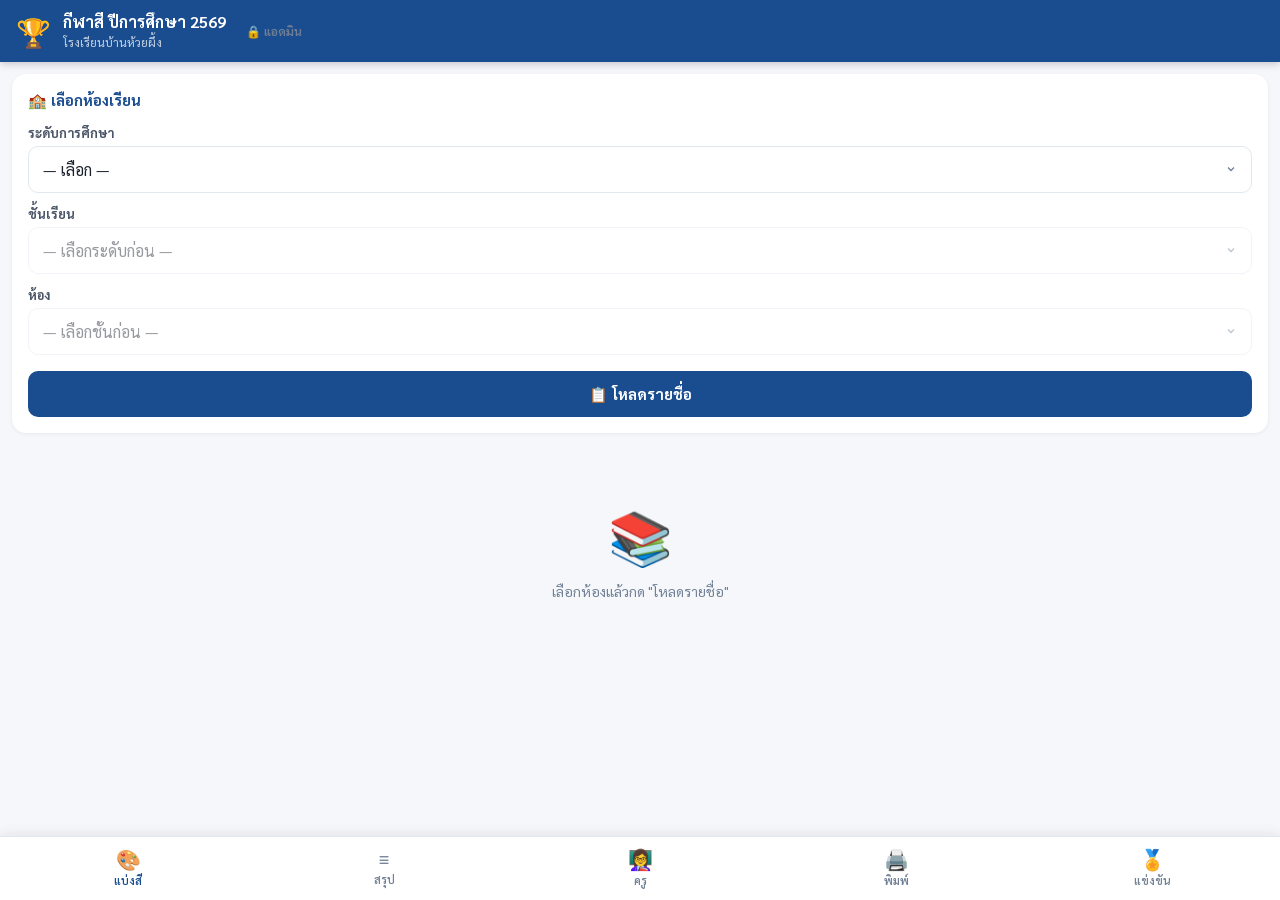
==== admin.html @ d06c2571 "feat: add admin match scheduling and medal standings" ====
<!DOCTYPE html>
<html lang="th">
<head>
<meta charset="UTF-8">
<meta name="viewport" content="width=device-width, initial-scale=1.0, user-scalable=no">
<meta name="theme-color" content="#1A4D8F">
<meta name="apple-mobile-web-app-capable" content="yes">
<title>ผู้ดูแลระบบกีฬาสี 2569 — บ้านห้วยผึ้ง</title>
<link rel="preconnect" href="https://fonts.googleapis.com">
<link href="https://fonts.googleapis.com/css2?family=Sarabun:wght@400;600;700;800&display=swap" rel="stylesheet">
<link rel="stylesheet" href="sports.css">
<style>
:root {
  --red:#E53935; --red-bg:#FFEBEE; --red-dark:#B71C1C;
  --yellow:#F9A825; --yellow-bg:#FFFDE7; --yellow-dark:#7B4F00;
  --blue:#1E88E5; --blue-bg:#E3F2FD; --blue-dark:#0D47A1;
  --pink:#D81B60; --pink-bg:#FCE4EC; --pink-dark:#880E4F;
  --primary:#1A4D8F; --primary2:#153F7A; --primary-light:#E8F0FB;
  --surface:#fff; --surface2:#F5F7FA; --border:#E2E8F0;
  --text:#1A202C; --text2:#4A5568; --text3:#718096;
  --r:12px; --bottom-nav:64px;
}
*{box-sizing:border-box;margin:0;padding:0;-webkit-tap-highlight-color:transparent}
html,body{height:100%;overflow:hidden}
body{font-family:'Sarabun','Noto Sans Thai',sans-serif;background:var(--surface2);color:var(--text);font-size:16px;display:flex;flex-direction:column}

/* HEADER */
header{background:var(--primary);color:#fff;padding:12px 16px;display:flex;align-items:center;gap:12px;flex-shrink:0;box-shadow:0 2px 8px rgba(0,0,0,0.2)}
.h-logo{font-size:28px;line-height:1}
.h-title h1{font-size:16px;font-weight:700;line-height:1.3}
.h-title p{font-size:12px;opacity:.75;margin-top:1px}
.h-dots{display:flex;gap:5px;margin-left:auto}
.h-dot{width:12px;height:12px;border-radius:50%;border:2px solid rgba(255,255,255,.4)}

/* SCROLL AREA */
#app{flex:1;overflow-y:auto;overflow-x:hidden;padding-bottom:calc(var(--bottom-nav) + 8px)}

/* PANELS */
.panel{display:none;padding:12px}
.panel.active{display:block}

/* BOTTOM NAV */
nav{position:fixed;bottom:0;left:0;right:0;height:var(--bottom-nav);background:var(--surface);border-top:1px solid var(--border);display:flex;z-index:100;box-shadow:0 -2px 12px rgba(0,0,0,.08)}
.nav-btn{flex:1;display:flex;flex-direction:column;align-items:center;justify-content:center;gap:3px;border:none;background:transparent;color:var(--text3);font-family:inherit;font-size:11px;font-weight:600;cursor:pointer;transition:color .15s;padding:8px 4px}
.nav-btn .ico{font-size:20px;line-height:1;font-style:normal;font-family:'Apple Color Emoji','Segoe UI Emoji','Noto Color Emoji',sans-serif}
.nav-btn.active{color:var(--primary)}

/* CARD */
.card{background:var(--surface);border-radius:var(--r);padding:16px;margin-bottom:12px;box-shadow:0 1px 4px rgba(0,0,0,.06)}
.card-title{font-size:15px;font-weight:700;color:var(--primary);margin-bottom:14px;display:flex;align-items:center;gap:8px}

/* FIELD */
.field{margin-bottom:10px}
.field label{display:block;font-size:13px;color:var(--text2);margin-bottom:5px;font-weight:600}
select{width:100%;padding:12px 36px 12px 14px;border:1.5px solid var(--border);border-radius:10px;font-size:16px;font-family:inherit;background:var(--surface);color:var(--text);appearance:none;background-image:url("data:image/svg+xml,%3Csvg xmlns='http://www.w3.org/2000/svg' width='12' height='12' viewBox='0 0 24 24' fill='none' stroke='%23718096' stroke-width='2.5'%3E%3Cpath d='M6 9l6 6 6-6'/%3E%3C/svg%3E");background-repeat:no-repeat;background-position:right 14px center;cursor:pointer}
select:focus{outline:none;border-color:var(--primary)}
select:disabled{opacity:.45;cursor:not-allowed}

/* BUTTONS */
.btn{display:inline-flex;align-items:center;justify-content:center;gap:8px;padding:13px 20px;border:none;border-radius:10px;font-size:15px;font-family:inherit;font-weight:700;cursor:pointer;transition:all .15s;width:100%}
.btn-primary{background:var(--primary);color:#fff}
.btn-primary:active{background:var(--primary2)}
.btn-success{background:#2E7D32;color:#fff}
.btn-success:active{background:#1B5E20}
.btn-outline{background:transparent;color:var(--primary);border:2px solid var(--primary)}
.btn-sm{padding:10px 16px;font-size:14px;width:auto}
.btn:disabled{opacity:.45;cursor:not-allowed}
.btn-row{display:flex;gap:8px;margin-top:12px;flex-wrap:wrap}

/* LOADING */
.loading{text-align:center;padding:48px 20px;color:var(--text3);font-size:14px}
.spinner{display:inline-block;width:32px;height:32px;border:3px solid var(--border);border-top-color:var(--primary);border-radius:50%;animation:spin .7s linear infinite;margin-bottom:12px}
@keyframes spin{to{transform:rotate(360deg)}}

/* EMPTY */
.empty{text-align:center;padding:56px 20px;color:var(--text3)}
.empty .ico{font-size:52px;margin-bottom:12px}
.empty p{font-size:14px}

/* STUDENT CARDS — mobile-first */
.st-card{background:var(--surface);border-radius:var(--r);padding:14px 16px;margin-bottom:8px;box-shadow:0 1px 3px rgba(0,0,0,.06);display:flex;align-items:center;gap:12px}
.st-num{width:28px;height:28px;border-radius:50%;background:var(--surface2);display:flex;align-items:center;justify-content:center;font-size:13px;font-weight:700;color:var(--text3);flex-shrink:0}
.st-info{flex:1;min-width:0}
.st-name{font-size:15px;font-weight:700;line-height:1.3;white-space:nowrap;overflow:hidden;text-overflow:ellipsis}
.st-sub{font-size:12px;color:var(--text3);margin-top:1px}
.st-colors{display:flex;gap:8px;flex-shrink:0;align-items:center}

/* COLOR BUTTONS — ใหญ่ขึ้น กดง่ายบนมือถือ */
.cbtn{width:38px;height:38px;border-radius:50%;border:3px solid transparent;cursor:pointer;transition:transform .12s;flex-shrink:0;position:relative;-webkit-appearance:none}
.cbtn:active{transform:scale(.9)}
.cbtn.sel{border-color:#1A202C;transform:scale(1.15)}
.cbtn.sel::after{content:'✓';position:absolute;inset:0;display:flex;align-items:center;justify-content:center;font-size:14px;font-weight:800;color:#fff}
.cbtn.c-red{background:var(--red)}
.cbtn.c-yellow{background:var(--yellow)}
.cbtn.c-blue{background:var(--blue)}
.cbtn.c-pink{background:var(--pink)}
.cbtn.c-none{background:#fff;border:2px solid var(--border)!important;font-size:14px;color:var(--text3);display:flex;align-items:center;justify-content:center}
.cbtn.c-none.sel{border-color:var(--text3)!important}
.cbtn.c-none.sel::after{color:var(--text3)}

/* COLOR BADGE */
.badge{display:inline-block;padding:3px 10px;border-radius:20px;font-size:12px;font-weight:700}
.badge-red{background:var(--red-bg);color:var(--red-dark)}
.badge-yellow{background:var(--yellow-bg);color:var(--yellow-dark)}
.badge-blue{background:var(--blue-bg);color:var(--blue-dark)}
.badge-pink{background:var(--pink-bg);color:var(--pink-dark)}
.badge-none{background:var(--surface2);color:var(--text3)}

/* FILTER PILLS */
.pills{display:flex;gap:6px;flex-wrap:nowrap;overflow-x:auto;padding-bottom:4px;margin-bottom:12px;scrollbar-width:none}
.pills::-webkit-scrollbar{display:none}
.pill{padding:6px 14px;border-radius:20px;font-size:13px;font-weight:600;border:1.5px solid transparent;cursor:pointer;white-space:nowrap;flex-shrink:0}
.pill-all{background:var(--primary);color:#fff;border-color:var(--primary)}
.pill-inactive{background:var(--surface2);color:var(--text2);border-color:var(--border)}
.pill-red{background:var(--red-bg);color:var(--red-dark);border-color:var(--red)}
.pill-yellow{background:var(--yellow-bg);color:var(--yellow-dark);border-color:var(--yellow)}
.pill-blue{background:var(--blue-bg);color:var(--blue-dark);border-color:var(--blue)}
.pill-pink{background:var(--pink-bg);color:var(--pink-dark);border-color:var(--pink)}

/* ROOM HEADER BAR */
.room-bar{display:flex;align-items:center;justify-content:space-between;margin-bottom:12px}
.room-bar .title{font-size:17px;font-weight:800;color:var(--primary)}
.room-bar .count{background:var(--primary-light);color:var(--primary);padding:4px 12px;border-radius:20px;font-size:13px;font-weight:700}

/* STATS */
.stats-grid{display:grid;grid-template-columns:1fr 1fr;gap:10px;margin-bottom:12px}
.stat{border-radius:var(--r);padding:16px;text-align:center}
.stat .n{font-size:32px;font-weight:800;line-height:1}
.stat .lbl{font-size:13px;font-weight:600;margin-top:4px;opacity:.85}
.stat-red{background:var(--red-bg);color:var(--red-dark)}
.stat-yellow{background:var(--yellow-bg);color:var(--yellow-dark)}
.stat-blue{background:var(--blue-bg);color:var(--blue-dark)}
.stat-pink{background:var(--pink-bg);color:var(--pink-dark)}

/* PRINT OPTIONS */
.ptype-grid{display:grid;grid-template-columns:1fr 1fr;gap:10px;margin-bottom:14px}
.ptype{border:2px solid var(--border);border-radius:var(--r);padding:16px 12px;cursor:pointer;text-align:center;transition:all .15s}
.ptype.active{border-color:var(--primary);background:var(--primary-light)}
.ptype .ico{font-size:28px;margin-bottom:6px}
.ptype .t{font-size:14px;font-weight:700}
.ptype .d{font-size:11px;color:var(--text3);margin-top:3px}

/* SUMMARY ROOM GROUP */
.sum-group{margin-bottom:6px}
.sum-room-label{font-size:12px;font-weight:700;color:var(--text2);margin-bottom:3px}
.sum-names{font-size:13px;color:var(--text);line-height:1.8}

/* SAVE BAR */
.save-bar{background:var(--surface);border-top:1px solid var(--border);padding:10px 12px;margin:8px -12px 0;display:flex;gap:8px;align-items:center;}
.save-bar .status{font-size:13px;color:var(--text3);flex:1}

/* TOAST */
#toast{position:fixed;bottom:calc(var(--bottom-nav) + 16px);left:50%;transform:translateX(-50%);background:#1A202C;color:#fff;padding:12px 20px;border-radius:10px;font-size:14px;font-weight:600;z-index:999;transition:opacity .25s;white-space:nowrap;pointer-events:none;opacity:0;visibility:hidden}
#toast.show{opacity:1;visibility:visible}
#toast.success{background:#2E7D32}
#toast.error{background:#C62828}

/* PRINT */
#printArea{display:none}
@media print{
  @page{size:A4 landscape;margin:10mm 8mm}
  html,body{
    height:auto!important;
    min-height:0!important;
    overflow:visible!important;
  }
  body{
    display:block!important;
    background:#fff!important;
  }
  body>*:not(#printArea){display:none!important}
  #printArea{
    display:block!important;
    height:auto!important;
    overflow:visible!important;
  }
  .print-page{
    display:block!important;
    position:relative!important;
    height:auto!important;
    overflow:visible!important;
    page-break-before:auto;
    page-break-after:always;
    page-break-inside:auto;
    break-before:auto;
    break-after:page;
    break-inside:auto;
  }
  .print-page.last-page{
    page-break-after:auto;
    break-after:auto;
  }
  .print-header{text-align:center;margin-bottom:5px;border-bottom:1.5px solid #000;padding-bottom:4px}
  .print-header h2{font-size:13px;margin-bottom:1px}
  .print-header p{font-size:10px;color:#333}
  .print-color-room{margin-bottom:8px;page-break-inside:auto;break-inside:auto}
  .print-color-room h3{font-size:11px;margin:5px 0 3px;page-break-after:avoid;break-after:avoid}
  .print-empty{text-align:center;font-size:12px;padding:20px}
  .attendance-table{width:100%;border-collapse:collapse;font-size:11px;table-layout:fixed}
  .attendance-table thead{display:table-header-group}
  .attendance-table tfoot{display:table-footer-group}
  .attendance-table tr{page-break-inside:avoid;break-inside:avoid}
  .attendance-table th,.attendance-table td{border:.5px solid #000;padding:3px;text-align:center;white-space:nowrap;overflow:hidden;height:20px;line-height:1.3}
  .attendance-table th{background:#E8E8E8;font-weight:700;font-size:10px}
  .attendance-table .col-no{width:22px}
  .attendance-table .col-id{width:46px}
  .attendance-table .col-prefix{width:46px}
  .attendance-table .col-name{width:70px;text-align:left}
  .attendance-table .col-last{width:76px;text-align:left}
  .attendance-table .col-color{width:30px}
  .attendance-table .col-check{width:14px;padding:3px 1px}
}
</style>
<link rel="stylesheet" href="sports.css">
</head>
<body>

<header>
  <div class="h-logo">🏆</div>
  <div class="h-title">
    <h1>กีฬาสี ปีการศึกษา 2569</h1>
    <p>โรงเรียนบ้านห้วยผึ้ง</p>
  </div>
  <button id="admin-btn" onclick="toggleAdmin()" style="background:transparent;border:none;color:var(--text3);font-size:12px;font-family:inherit;font-weight:600;cursor:pointer;padding:6px 8px;border-radius:8px;flex-shrink:0">🔒 แอดมิน</button>
</header>

<div id="app">

  <!-- ASSIGN -->
  <div class="panel active" id="panel-assign">
    <div class="card">
      <div class="card-title">🏫 เลือกห้องเรียน</div>
      <div class="field">
        <label>ระดับการศึกษา</label>
        <select id="sel-educLevel" onchange="filterLevels()">
          <option value="">— เลือก —</option>
          <option value="primary">ประถมศึกษา (ป.1–ป.6)</option>
          <option value="secondary">มัธยมศึกษา (ม.1–ม.6)</option>
        </select>
      </div>
      <div class="field">
        <label>ชั้นเรียน</label>
        <select id="sel-level" disabled onchange="loadRooms()">
          <option value="">— เลือกระดับก่อน —</option>
        </select>
      </div>
      <div class="field">
        <label>ห้อง</label>
        <select id="sel-room" disabled>
          <option value="">— เลือกชั้นก่อน —</option>
        </select>
      </div>
      <button class="btn btn-primary" onclick="loadStudents()" style="margin-top:4px">
        📋 โหลดรายชื่อ
      </button>
    </div>
    <div id="assign-content">
      <div class="empty"><div class="ico">📚</div><p>เลือกห้องแล้วกด "โหลดรายชื่อ"</p></div>
    </div>
  </div>

  <!-- SUMMARY -->
  <div class="panel" id="panel-summary">
    <div class="stats-grid">
      <div class="stat stat-red"><div class="n" id="stat-red">—</div><div class="lbl">🔴 สีแดง</div></div>
      <div class="stat stat-yellow"><div class="n" id="stat-yellow">—</div><div class="lbl">🟡 สีเหลือง</div></div>
      <div class="stat stat-blue"><div class="n" id="stat-blue">—</div><div class="lbl">🔵 สีฟ้า</div></div>
      <div class="stat stat-pink"><div class="n" id="stat-pink">—</div><div class="lbl">🩷 สีชมพู</div></div>
    </div>
    <div style="display:flex;gap:8px;margin-bottom:12px;align-items:center">
      <button class="btn btn-outline btn-sm" onclick="loadSummary()">🔄 โหลดข้อมูล</button>
      <select id="summary-color-filter" onchange="filterSummaryColor()" style="flex:1;padding:10px 12px;font-size:14px" disabled>
        <option value="">— เลือกสีที่ต้องการดู —</option>
        <option value="red">🔴 สีแดง</option>
        <option value="yellow">🟡 สีเหลือง</option>
        <option value="blue">🔵 สีฟ้า</option>
        <option value="pink">🩷 สีชมพู</option>
      </select>
    </div>
    <div id="summary-content">
      <div class="empty"><div class="ico" style="font-size:40px;color:var(--primary);">
        <svg width="40" height="40" viewBox="0 0 24 24" fill="none" stroke="currentColor" stroke-width="1.5" stroke-linecap="round"><line x1="18" y1="20" x2="18" y2="10"/><line x1="12" y1="20" x2="12" y2="4"/><line x1="6" y1="20" x2="6" y2="14"/></svg>
      </div><p>กด "โหลดข้อมูล" เพื่อดูสรุป</p></div>
    </div>
  </div>

  <!-- PRINT -->
  <div class="panel" id="panel-print">
    <div class="card">
      <div class="card-title">🖨️ รูปแบบการพิมพ์</div>
      <div class="ptype-grid" style="grid-template-columns:1fr 1fr 1fr">
        <div class="ptype active" id="ptype-room" onclick="selectPrintType('room')">
          <div class="ico">🏫</div>
          <div class="t">รายห้อง</div>
          <div class="d">ทุกสีในห้อง</div>
        </div>
        <div class="ptype" id="ptype-color" onclick="selectPrintType('color')">
          <div class="ico">🎨</div>
          <div class="t">รายสี</div>
          <div class="d">แยกตามสี</div>
        </div>
        <div class="ptype" id="ptype-teacher" onclick="selectPrintType('teacher')">
          <div class="ico">👩‍🏫</div>
          <div class="t">ครูกีฬาสี</div>
          <div class="d">รายชื่อครู</div>
        </div>
      </div>

      <div id="print-room-opts">
        <div class="field">
          <label>ระดับ</label>
          <select id="print-educLevel" onchange="filterPrintLevels()">
            <option value="">— เลือก —</option>
            <option value="primary">ประถมศึกษา</option>
            <option value="secondary">มัธยมศึกษา</option>
            <option value="all">ทั้งหมด</option>
          </select>
        </div>
        <div class="field">
          <label>ชั้น</label>
          <select id="print-level" disabled onchange="loadPrintRooms()">
            <option value="">— —</option>
          </select>
        </div>
        <div class="field">
          <label>ห้อง</label>
          <select id="print-room" disabled>
            <option value="">— —</option>
            <option value="all">ทุกห้อง</option>
          </select>
        </div>
      </div>

      <div id="print-color-opts" style="display:none">
        <div class="field">
          <label>สีกีฬา</label>
          <select id="print-color-sel">
            <option value="all">ทุกสี</option>
            <option value="red">🔴 สีแดง</option>
            <option value="yellow">🟡 สีเหลือง</option>
            <option value="blue">🔵 สีฟ้า</option>
            <option value="pink">🩷 สีชมพู</option>
          </select>
        </div>
      </div>

      <div id="print-teacher-opts" style="display:none">
        <p style="font-size:13px;color:var(--text3);margin-bottom:8px">พิมพ์รายชื่อครูแยกตามสีกีฬาทั้ง 4 สี</p>
      </div>

      <button class="btn btn-primary" onclick="doPrint()" style="margin-top:4px">🖨️ พิมพ์เลย</button>
    </div>
  </div>

  <!-- TEACHERS -->
  <div class="panel" id="panel-teacher">
    <button class="btn btn-outline btn-sm" onclick="loadTeachers()" style="margin-bottom:12px">🔄 โหลดรายชื่อครู</button>
    <div id="teacher-content">
      <div class="empty"><div class="ico">👩‍🏫</div><p>กด "โหลดรายชื่อครู"</p></div>
    </div>
  </div>

  <!-- SETUP (hidden) -->
  <div class="panel" id="panel-setup"></div>

</div>

<!-- BOTTOM NAV -->
<nav>
  <button class="nav-btn active" onclick="switchTab('assign')" id="tab-assign">
    <span class="ico">🎨</span>
    แบ่งสี
  </button>
  <button class="nav-btn" onclick="switchTab('summary')" id="tab-summary">
    <span class="ico" style="font-size:18px;font-weight:800;color:inherit;font-style:normal;">≡</span>
    สรุป
  </button>
  <button class="nav-btn" onclick="switchTab('teacher')" id="tab-teacher">
    <span class="ico">👩‍🏫</span>
    ครู
  </button>
  <button class="nav-btn" onclick="switchTab('print')" id="tab-print">
    <span class="ico">🖨</span>
    พิมพ์
  </button>
</nav>

<div id="printArea"></div>
<div id="toast"></div>

<script>
const COLOR_LABELS={red:'🔴 สีแดง',yellow:'🟡 สีเหลือง',blue:'🔵 สีฟ้า',pink:'🩷 สีชมพู','':'— ยังไม่ได้แบ่ง'};
const PRIMARY_LEVELS=['ป.1','ป.2','ป.3','ป.4','ป.5','ป.6'];
const SECONDARY_LEVELS=['ม.1','ม.2','ม.3','ม.4','ม.5','ม.6'];
let SCRIPT_URL='https://script.google.com/macros/s/AKfycbwZgU6f2eZXiTx56dv8M_I9w3bfBIv7ystCEm65JFiQYU92ym_5s6DRtmMBXCBCxEs8/exec';
let allLevels={};
let printType='room';
let isAdmin=false;
let adminCredential='';

window.onload=()=>{ fetchLevels(); updateAdminUI(); };

function showToast(msg,type=''){
  const t=document.getElementById('toast');
  t.textContent=msg; t.className='show '+type;
  setTimeout(()=>t.className='',3000);
}

function updateAdminUI(){
  const btn=document.getElementById('admin-btn');
  const bar=document.getElementById('admin-bar');
  if(isAdmin){
    if(btn){btn.textContent='🔓 แอดมิน';btn.style.color='#2E7D32';}
    if(bar)bar.style.display='flex';
  }else{
    if(btn){btn.textContent='🔒 แอดมิน';btn.style.color='var(--text3)';}
    if(bar)bar.style.display='none';
  }
  // ซ่อน/แสดงปุ่มสีทุกใบ
  document.querySelectorAll('.st-colors').forEach(el=>{
    el.style.display=isAdmin?'flex':'none';
  });
  // badge แสดงตลอด แค่ปุ่มสีซ่อน
}

async function toggleAdmin(){
  if(isAdmin){
    isAdmin=false;
    adminCredential='';
    updateAdminUI();
    showToast('ออกจากโหมดแอดมินแล้ว');
    return false;
  }
  const pass=prompt('รหัสผ่านแอดมิน:');
  if(pass===null)return false;
  try{
    const response=await fetch(SCRIPT_URL,{method:'POST',headers:{'Content-Type':'text/plain;charset=utf-8'},body:JSON.stringify({action:'verifyAdmin',adminKey:pass})});
    const result=await response.json();if(result.error)throw new Error(result.error);
    isAdmin=true;
    adminCredential=pass;
    updateAdminUI();
    showToast('🔓 เข้าสู่โหมดแอดมิน','success');
    return true;
  }catch(error){showToast(error.message||'รหัสผ่านไม่ถูกต้อง','error');return false}
}

function switchTab(tab){
  document.querySelectorAll('.panel').forEach(p=>p.classList.remove('active'));
  document.querySelectorAll('.nav-btn').forEach(b=>b.classList.remove('active'));
  document.getElementById('panel-'+tab).classList.add('active');
  document.getElementById('tab-'+tab).classList.add('active');
  document.getElementById('app').scrollTo(0,0);
}

function colorBadge(c){
  const m={red:'badge-red',yellow:'badge-yellow',blue:'badge-blue',pink:'badge-pink','':'badge-none'};
  const l={red:'แดง',yellow:'เหลือง',blue:'ฟ้า',pink:'ชมพู','':'ยังไม่แบ่ง'};
  return `<span class="badge ${m[c]||'badge-none'}">${l[c]||'—'}</span>`;
}

async function fetchLevels(){
  if(!SCRIPT_URL)return;
  try{
    const res=await fetch(`${SCRIPT_URL}?action=getLevels`);
    const data=await res.json();
    if(data.levels)allLevels=data.levels;
  }catch(e){console.warn(e)}
}

function filterLevels(){
  const edu=document.getElementById('sel-educLevel').value;
  const sel=document.getElementById('sel-level');
  sel.innerHTML='<option value="">— เลือก —</option>';
  sel.disabled=true;
  document.getElementById('sel-room').innerHTML='<option value="">— —</option>';
  document.getElementById('sel-room').disabled=true;
  if(!edu)return;
  const set=edu==='primary'?PRIMARY_LEVELS:SECONDARY_LEVELS;
  let found=false;
  Object.keys(allLevels).forEach(lv=>{
    if(set.includes(lv)){sel.innerHTML+=`<option value="${lv}">${lv}</option>`;found=true;}
  });
  if(!found)set.forEach(lv=>sel.innerHTML+=`<option value="${lv}">${lv}</option>`);
  sel.disabled=false;
}

function loadRooms(){
  const level=document.getElementById('sel-level').value;
  const sel=document.getElementById('sel-room');
  sel.innerHTML='<option value="">— เลือก —</option>';
  sel.disabled=true;
  if(!level)return;
  const rooms=allLevels[level]||['1','2','3'];
  rooms.forEach(r=>sel.innerHTML+=`<option value="${r}">ห้อง ${r}</option>`);
  sel.disabled=false;
}

async function loadStudents(){
  const level=document.getElementById('sel-level').value;
  const room=document.getElementById('sel-room').value;
  if(!level||!room){showToast('เลือกชั้นและห้องก่อน','error');return;}
  const wrap=document.getElementById('assign-content');
  wrap.innerHTML=`<div class="loading"><div class="spinner"></div><br>กำลังโหลด...</div>`;
  try{
    const res=await fetch(`${SCRIPT_URL}?action=getStudents&level=${encodeURIComponent(level)}&room=${encodeURIComponent(room)}`);
    const data=await res.json();
    if(data.error){wrap.innerHTML=`<div class="loading">❌ ${data.error}</div>`;return;}
    renderStudentList(wrap,data.students,level,room);
  }catch(e){
    wrap.innerHTML=`<div class="loading">❌ โหลดไม่สำเร็จ<br><small>${e.message}</small></div>`;
  }
}

function renderStudentList(wrap,students,level,room){
  if(!students.length){
    wrap.innerHTML=`<div class="empty"><div class="ico">🔍</div><p>ไม่พบนักเรียนใน ${level}/${room}</p></div>`;
    return;
  }
  const stMap={};
  students.forEach(s=>stMap[s.rowIndex]=s);
  window._currentStudents=stMap;

  const cards=students.map(s=>`
    <div class="st-card" id="row-${s.rowIndex}">
      <div class="st-num">${s.number}</div>
      <div class="st-info">
        <div class="st-name">${s.prefix}${s.firstName} ${s.lastName}</div>
        <div class="st-sub">${s.id} &nbsp;|&nbsp; <span id="badge-${s.rowIndex}">${colorBadge(s.color)}</span></div>
      </div>
      <div class="st-colors" style="display:${isAdmin?'flex':'none'}">
        ${['red','yellow','blue','pink'].map(c=>`
          <button class="cbtn c-${c} ${s.color===c?'sel':''}" onclick="setColor(${s.rowIndex},'${c}')" title="${COLOR_LABELS[c]}"></button>
        `).join('')}
        <button class="cbtn c-none ${s.color===''?'sel':''}" onclick="setColor(${s.rowIndex},'')" title="ยังไม่แบ่ง">—</button>
      </div>
    </div>
  `).join('');

  wrap.innerHTML=`
    <div style="padding:0 0 4px">
      <div class="room-bar">
        <div class="title">📋 ${level} ห้อง ${room}</div>
        <div class="count">${students.length} คน</div>
      </div>
      <div class="pills">
        <span class="pill pill-all" onclick="filterColor('all',this)">ทั้งหมด</span>
        <span class="pill pill-red" onclick="filterColor('red',this)">🔴 แดง</span>
        <span class="pill pill-yellow" onclick="filterColor('yellow',this)">🟡 เหลือง</span>
        <span class="pill pill-blue" onclick="filterColor('blue',this)">🔵 ฟ้า</span>
        <span class="pill pill-pink" onclick="filterColor('pink',this)">🩷 ชมพู</span>
        <span class="pill pill-inactive" onclick="filterColor('none',this)">— ยังไม่แบ่ง</span>
      </div>
      <div id="student-list">${cards}</div>
      <div class="save-bar" id="admin-bar" style="display:${isAdmin?'flex':'none'}">
        <button class="btn btn-success btn-sm" onclick="saveColors()">💾 บันทึก → Sheet</button>
        <button class="btn btn-outline btn-sm" onclick="assignRandom()">🎲 สุ่มที่เหลือ</button>
        <span class="status" id="save-status"></span>
      </div>
    </div>
  `;
}

function setColor(rowIndex,color){
  if(!window._currentStudents)return;
  window._currentStudents[rowIndex].color=color;
  const card=document.getElementById('row-'+rowIndex);
  card.querySelectorAll('.cbtn').forEach(b=>b.classList.remove('sel'));
  const btns=card.querySelectorAll('.cbtn');
  const idx=['red','yellow','blue','pink',''].indexOf(color);
  if(idx>=0&&btns[idx])btns[idx].classList.add('sel');
  document.getElementById('badge-'+rowIndex).outerHTML=`<span id="badge-${rowIndex}">${colorBadge(color)}</span>`;
}

function filterColor(color,el){
  document.querySelectorAll('.pill').forEach(p=>{
    const cls=p.className;
    if(cls.includes('pill-all'))p.className='pill pill-inactive';
  });
  el.className=el.className.replace('pill-inactive','pill-all');
  document.querySelectorAll('#student-list .st-card').forEach(card=>{
    const rowIndex=card.id.replace('row-','');
    const st=window._currentStudents&&window._currentStudents[rowIndex];
    if(!st)return;
    const match=color==='all'||(color==='none'&&st.color==='')||st.color===color;
    card.style.display=match?'':'none';
  });
}

function assignRandom(){
  if(!window._currentStudents)return;
  const COLORS=['red','yellow','blue','pink'];
  const MALE_PREFIX=['นาย','เด็กชาย','ด.ช.'];

  // แยกเฉพาะที่ยังไม่มีสี
  const unassigned=Object.values(window._currentStudents).filter(s=>!s.color);
  if(!unassigned.length){showToast('ทุกคนมีสีแล้ว');return;}

  const males  =unassigned.filter(s=>MALE_PREFIX.some(p=>s.prefix.startsWith(p)));
  const females=unassigned.filter(s=>!MALE_PREFIX.some(p=>s.prefix.startsWith(p)));

  function balancedShuffle(group){
    if(!group.length)return;
    const n=group.length;
    const base=Math.floor(n/4);
    const extra=n%4; // 4 สี แต่ละสีได้ base คน สีแรก extra คนได้เพิ่ม

    // สร้าง pool สี ให้แต่ละสีเท่ากัน ± 1
    const pool=[];
    COLORS.forEach((c,i)=>{
      const count=base+(i<extra?1:0);
      for(let j=0;j<count;j++)pool.push(c);
    });

    // สุ่ม shuffle pool
    for(let i=pool.length-1;i>0;i--){
      const j=Math.floor(Math.random()*(i+1));
      [pool[i],pool[j]]=[pool[j],pool[i]];
    }

    // กำหนดสีให้แต่ละคน
    group.forEach((s,i)=>setColor(s.rowIndex,pool[i]));
  }

  balancedShuffle(males);
  balancedShuffle(females);

  // สรุปจำนวน
  const all=Object.values(window._currentStudents);
  const countM={red:0,yellow:0,blue:0,pink:0};
  const countF={red:0,yellow:0,blue:0,pink:0};
  all.forEach(s=>{
    if(!s.color)return;
    if(MALE_PREFIX.some(p=>s.prefix.startsWith(p)))countM[s.color]=(countM[s.color]||0)+1;
    else countF[s.color]=(countF[s.color]||0)+1;
  });

  const summary=COLORS.map(c=>{
    const label={red:'แดง',yellow:'เหลือง',blue:'ฟ้า',pink:'ชมพู'}[c];
    return `${label}: ช${countM[c]||0}/ญ${countF[c]||0}`;
  }).join('  ');

  showToast(`🎲 ${summary}`,'success');
}

async function saveColors(){
  if(!window._currentStudents)return;
  const students=Object.values(window._currentStudents);
  const status=document.getElementById('save-status');
  if(status)status.textContent='⏳ กำลังบันทึก...';
  try{
    const res=await fetch(SCRIPT_URL,{method:'POST',body:JSON.stringify({action:'saveColors',students})});
    const data=await res.json();
    if(data.success){
      showToast(`✅ บันทึก ${data.saved} คน เรียบร้อย`,'success');
      if(status)status.textContent=`✅ บันทึกแล้ว`;
    }else{
      showToast('❌ '+(data.error||'บันทึกไม่สำเร็จ'),'error');
      if(status)status.textContent='';
    }
  }catch(e){
    showToast('❌ เชื่อมต่อไม่ได้','error');
    if(status)status.textContent='';
  }
}

let _summaryData = null; // เก็บข้อมูลไว้ filter ทีหลัง

function buildSummaryTable(color) {
  if (!_summaryData) return;
  const wrap = document.getElementById('summary-content');
  if (!color) {
    wrap.innerHTML = `<div class="empty"><div class="ico">👆</div><p>เลือกสีที่ต้องการดูจาก dropdown ด้านบน</p></div>`;
    return;
  }
  const colorMeta = {
    red:   {label:'🔴 สีแดง'},
    yellow:{label:'🟡 สีเหลือง'},
    blue:  {label:'🔵 สีฟ้า'},
    pink:  {label:'🩷 สีชมพู'},
  };
  const cm = colorMeta[color];
  const sts = _summaryData.byColor[color] || [];
  const rooms = {};
  sts.forEach(s => {
    const k = s.level+'|'+s.room;
    if (!rooms[k]) rooms[k] = {label: s.level+' ห้อง '+s.room, list: []};
    rooms[k].list.push(s);
  });
  const tableRows = Object.entries(rooms).sort(([a],[b])=>a.localeCompare(b)).map(([k,g]) => {
    const studentRows = g.list.map(s => `
      <tr>
        <td style="text-align:center;color:var(--text3);font-size:12px;width:32px;border-bottom:1px solid var(--border);padding:6px 4px">${s.number}</td>
        <td style="font-size:13px;border-bottom:1px solid var(--border);padding:6px 8px">${s.prefix}${s.firstName} ${s.lastName}</td>
        <td style="text-align:center;color:var(--text3);font-size:12px;width:80px;border-bottom:1px solid var(--border);padding:6px 4px">${s.id}</td>
      </tr>`).join('');
    return `<tr>
      <td colspan="3" style="background:var(--surface2);font-size:12px;font-weight:700;color:var(--primary);padding:6px 10px;border-top:2px solid var(--border)">
        ${g.label} &nbsp;·&nbsp; ${g.list.length} คน
      </td>
    </tr>${studentRows}`;
  }).join('');

  wrap.innerHTML = `<div class="card" style="padding:12px">
    <div class="card-title" style="margin-bottom:10px">
      <span class="badge badge-${color}" style="font-size:14px;padding:4px 14px">${cm.label}</span>
      <span style="font-size:13px;color:var(--text3);margin-left:auto">${sts.length} คน</span>
    </div>
    ${sts.length ? `<div style="overflow-x:auto">
      <table style="width:100%;border-collapse:collapse">
        <thead>
          <tr style="background:var(--primary-light)">
            <th style="padding:6px 8px;font-size:12px;color:var(--primary);text-align:center;width:32px">เลขที่</th>
            <th style="padding:6px 8px;font-size:12px;color:var(--primary);text-align:left">ชื่อ-สกุล</th>
            <th style="padding:6px 8px;font-size:12px;color:var(--primary);text-align:center;width:80px">เลขประจำตัว</th>
          </tr>
        </thead>
        <tbody>${tableRows}</tbody>
      </table>
    </div>` : '<div style="color:var(--text3);font-size:14px;padding:8px 0">ยังไม่มีนักเรียน</div>'}
  </div>`;
}

function filterSummaryColor() {
  const color = document.getElementById('summary-color-filter').value;
  buildSummaryTable(color);
}

async function loadSummary(){
  if(!SCRIPT_URL){showToast('ยังไม่ได้ตั้งค่า URL','error');return;}
  const wrap=document.getElementById('summary-content');
  wrap.innerHTML=`<div class="loading"><div class="spinner"></div><br>กำลังโหลด...</div>`;
  try{
    const res=await fetch(`${SCRIPT_URL}?action=getAllStudents`);
    const data=await res.json();
    if(data.error){wrap.innerHTML=`<div class="loading">❌ ${data.error}</div>`;return;}
    const all=data.students||[];

    const counts={red:0,yellow:0,blue:0,pink:0,'':0};
    all.forEach(s=>{counts[s.color]=(counts[s.color]||0)+1;});
    document.getElementById('stat-red').textContent=counts.red;
    document.getElementById('stat-yellow').textContent=counts.yellow;
    document.getElementById('stat-blue').textContent=counts.blue;
    document.getElementById('stat-pink').textContent=counts.pink;

    const byColor={red:[],yellow:[],blue:[],pink:[]};
    all.forEach(s=>{if(byColor[s.color])byColor[s.color].push(s);});
    _summaryData = {byColor, counts};

    // เปิด dropdown
    const sel = document.getElementById('summary-color-filter');
    sel.disabled = false;

    // แสดง empty state รอเลือกสี
    wrap.innerHTML=`<div class="empty"><div class="ico">👆</div><p>เลือกสีที่ต้องการดูจาก dropdown ด้านบน</p></div>`;

    // ถ้าเลือกสีไว้แล้ว render เลย
    if(sel.value) buildSummaryTable(sel.value);

  }catch(e){
    wrap.innerHTML=`<div class="loading">❌ ${e.message}</div>`;
  }
}

function selectPrintType(type){
  printType=type;
  document.getElementById('ptype-room').classList.toggle('active',type==='room');
  document.getElementById('ptype-color').classList.toggle('active',type==='color');
  document.getElementById('ptype-teacher').classList.toggle('active',type==='teacher');
  document.getElementById('print-room-opts').style.display=type==='room'?'':'none';
  document.getElementById('print-color-opts').style.display=type==='color'?'':'none';
  document.getElementById('print-teacher-opts').style.display=type==='teacher'?'':'none';
}

function filterPrintLevels(){
  const edu=document.getElementById('print-educLevel').value;
  const sel=document.getElementById('print-level');
  sel.innerHTML='<option value="">— เลือก —</option>';
  sel.disabled=true;
  document.getElementById('print-room').innerHTML='<option value="">— —</option><option value="all">ทุกห้อง</option>';
  document.getElementById('print-room').disabled=true;
  if(edu==='all'){sel.innerHTML+='<option value="all">ทุกชั้น</option>';sel.disabled=false;document.getElementById('print-room').disabled=false;return;}
  if(!edu)return;
  const set=edu==='primary'?PRIMARY_LEVELS:SECONDARY_LEVELS;
  set.forEach(lv=>sel.innerHTML+=`<option value="${lv}">${lv}</option>`);
  sel.disabled=false;
}

function loadPrintRooms(){
  const level=document.getElementById('print-level').value;
  const sel=document.getElementById('print-room');
  sel.innerHTML='<option value="">— เลือก —</option><option value="all">ทุกห้อง</option>';
  sel.disabled=true;
  if(!level||level==='all'){sel.disabled=false;return;}
  (allLevels[level]||[]).forEach(r=>sel.innerHTML+=`<option value="${r}">ห้อง ${r}</option>`);
  sel.disabled=false;
}

async function loadTeachers(){
  const wrap=document.getElementById('teacher-content');
  wrap.innerHTML=`<div class="loading"><div class="spinner"></div><br>กำลังโหลด...</div>`;
  try{
    const res=await fetch(`${SCRIPT_URL}?action=getTeachers`);
    const data=await res.json();
    if(data.error){wrap.innerHTML=`<div class="loading">❌ ${data.error}</div>`;return;}
    const teachers=data.teachers||{};

    const MALE_PREFIX=['นาย','ด.ช.','เด็กชาย'];
    function countGender(list){
      let m=0,f=0;
      list.forEach(t=>{
        if(MALE_PREFIX.some(p=>t.prefix.startsWith(p))) m++;
        else f++;
      });
      return {m,f};
    }

    const colorMeta=[
      {key:'red',   label:'🔴 สีแดง'},
      {key:'yellow',label:'🟡 สีเหลือง'},
      {key:'blue',  label:'🔵 สีฟ้า'},
      {key:'pink',  label:'🩷 สีชมพู'},
    ];

    // stats bar เหมือนนักเรียน
    const statsHtml=`
      <div class="stats-grid" style="margin-bottom:12px">
        ${colorMeta.map(cm=>{
          const list=teachers[cm.key]||[];
          const {m,f}=countGender(list);
          return `<div class="stat stat-${cm.key}">
            <div class="n">${list.length}</div>
            <div class="lbl">${cm.label}</div>
            <div style="font-size:11px;margin-top:3px;opacity:.85">ช ${m} / ญ ${f}</div>
          </div>`;
        }).join('')}
      </div>
    `;

    const cardsHtml=colorMeta.map(cm=>{
      const list=teachers[cm.key]||[];
      const {m,f}=countGender(list);
      const rows=list.map((t,i)=>`
        <div class="st-card" style="padding:10px 14px">
          <div class="st-num">${i+1}</div>
          <div class="st-info">
            <div class="st-name">${t.prefix}${t.firstName} ${t.lastName}</div>
            ${t.role?`<div class="st-sub">${t.role}</div>`:''}
          </div>
        </div>
      `).join('');
      return `<div class="card">
        <div class="card-title">
          <span class="badge badge-${cm.key}" style="font-size:14px;padding:4px 14px">${cm.label}</span>
          <span style="font-size:13px;color:var(--text3);margin-left:auto">${list.length} คน &nbsp;·&nbsp; ช ${m} / ญ ${f}</span>
        </div>
        ${rows||'<div style="color:var(--text3);font-size:14px;padding:8px 0">ยังไม่มีข้อมูล</div>'}
      </div>`;
    }).join('');

    wrap.innerHTML=statsHtml+cardsHtml;
  }catch(e){
    wrap.innerHTML=`<div class="loading">❌ ${e.message}</div>`;
  }
}

async function doPrint(){
  if(!SCRIPT_URL){showToast('ยังไม่ได้ตั้งค่า URL','error');return;}
  showToast('⏳ กำลังเตรียม...');

  if(printType==='teacher'){
    const res=await fetch(`${SCRIPT_URL}?action=getTeachers`);
    const data=await res.json();
    buildPrintTeachers(data.teachers||{});
  }else if(printType==='room'){
    const level=document.getElementById('print-level').value;
    const room=document.getElementById('print-room').value;
    const res=await fetch(`${SCRIPT_URL}?action=getAllStudents`);
    const data=await res.json();
    let all=data.students||[];
    if(level&&level!=='all') all=all.filter(s=>s.level===level);
    if(room&&room!=='all') all=all.filter(s=>s.room===room);
    buildPrintByRoom(all);
  }else{
    const res=await fetch(`${SCRIPT_URL}?action=getAllStudents`);
    const data=await res.json();
    buildPrintByColor(data.students||[]);
  }

  const pages=document.querySelectorAll('#printArea .print-page');
  pages.forEach((p,i)=>{
    p.classList.remove('last-page');
    if(i===pages.length-1) p.classList.add('last-page');
  });
  setTimeout(()=>window.print(),400);
}

function buildPrintTeachers(teachers){
  const colorMeta=[
    {key:'red',   label:'🔴 สีแดง'},
    {key:'yellow',label:'🟡 สีเหลือง'},
    {key:'blue',  label:'🔵 สีฟ้า'},
    {key:'pink',  label:'🩷 สีชมพู'},
  ];
  // รวมทุกสีในหน้าเดียว
  const sections=colorMeta.map(cm=>{
    const list=teachers[cm.key]||[];
    const rows=list.map((t,i)=>`
      <tr>
        <td style="text-align:center;width:30px">${i+1}</td>
        <td style="width:70px">${t.prefix}</td>
        <td style="text-align:left">${t.firstName}</td>
        <td style="text-align:left">${t.lastName}</td>
        <td style="text-align:left">${t.role||''}</td>
      </tr>
    `).join('');
    return `
      <div style="margin-bottom:16px">
        <div style="font-size:13px;font-weight:700;padding:4px 8px;background:#f0f0f0;border:1px solid #000;border-bottom:none">${cm.label} (${list.length} คน)</div>
        <table style="width:100%;border-collapse:collapse;font-size:11px">
          <thead>
            <tr style="background:#e8e8e8">
              <th style="border:.5px solid #000;padding:3px;width:30px">ที่</th>
              <th style="border:.5px solid #000;padding:3px;width:70px">คำนำหน้า</th>
              <th style="border:.5px solid #000;padding:3px;text-align:left">ชื่อ</th>
              <th style="border:.5px solid #000;padding:3px;text-align:left">นามสกุล</th>
              <th style="border:.5px solid #000;padding:3px;text-align:left">ตำแหน่ง/หมายเหตุ</th>
            </tr>
          </thead>
          <tbody>${rows||'<tr><td colspan="5" style="border:.5px solid #000;padding:4px;text-align:center;color:#999">ยังไม่มีข้อมูล</td></tr>'}</tbody>
        </table>
      </div>
    `;
  }).join('');

  document.getElementById('printArea').innerHTML=`
    <div class="print-page last-page" style="padding:12mm 10mm;font-family:Sarabun,sans-serif">
      <div style="text-align:center;border-bottom:2px solid #000;padding-bottom:6px;margin-bottom:14px">
        <div style="font-size:15px;font-weight:700">รายชื่อครูกีฬาสี ปีการศึกษา 2569</div>
        <div style="font-size:11px;color:#444">โรงเรียนบ้านห้วยผึ้ง</div>
      </div>
      ${sections}
    </div>
  `;
}

function buildPrintByRoom(students){
  const groups={};
  students.forEach(s=>{const k=s.level+'|'+s.room;if(!groups[k])groups[k]={level:s.level,room:s.room,list:[]};groups[k].list.push(s);});
  const COLS=15;
  const pages=Object.values(groups).sort((a,b)=>(a.level+a.room).localeCompare(b.level+b.room)).map(g=>{
    const rows=g.list.map(s=>{
      const checks=Array(COLS).fill('<td class="col-check"></td>').join('');
      const ct={red:'แดง',yellow:'เหลือง',blue:'ฟ้า',pink:'ชมพู','':'-'}[s.color]||'-';
      return `<tr><td class="col-no">${s.number}</td><td class="col-id">${s.id}</td><td class="col-prefix">${s.prefix}</td><td class="col-name">${s.firstName}</td><td class="col-last">${s.lastName}</td><td class="col-color">${ct}</td>${checks}</tr>`;
    }).join('');
    const checkH=Array(COLS).fill(0).map((_,i)=>`<th class="col-check">${i+1}</th>`).join('');
    return `<div class="print-page"><div class="print-header"><h2>รายชื่อนักเรียน ${g.level} ห้อง ${g.room} — กีฬาสี ปีการศึกษา 2569</h2><p>โรงเรียนบ้านห้วยผึ้ง</p></div><table class="attendance-table"><colgroup><col class="col-no"><col class="col-id"><col class="col-prefix"><col class="col-name"><col class="col-last"><col class="col-color">${Array(COLS).fill('<col class="col-check">').join('')}</colgroup><thead><tr><th class="col-no">เลขที่</th><th class="col-id">เลขประจำตัว</th><th class="col-prefix">คำนำหน้า</th><th class="col-name">ชื่อ</th><th class="col-last">สกุล</th><th class="col-color">สีกีฬา</th>${checkH}</tr></thead><tbody>${rows}</tbody></table></div>`;
  }).join('');
  document.getElementById('printArea').innerHTML=pages;
}

function buildPrintByColor(students){
  const colorFilter=document.getElementById('print-color-sel').value;
  const COLORS=colorFilter==='all'?['red','yellow','blue','pink']:[colorFilter];
  const COLS=15;
  const pages=COLORS.map(color=>{
    const colorSts=students.filter(s=>s.color===color);
    const groups={};
    colorSts.forEach(s=>{const k=s.level+'|'+s.room;if(!groups[k])groups[k]={level:s.level,room:s.room,list:[]};groups[k].list.push(s);});
    const sections=Object.values(groups).sort((a,b)=>(a.level+a.room).localeCompare(b.level+b.room)).map(g=>{
      const rows=g.list.map(s=>{
        const checks=Array(COLS).fill('<td class="col-check"></td>').join('');
        return `<tr><td class="col-no">${s.number}</td><td class="col-id">${s.id}</td><td class="col-prefix">${s.prefix}</td><td class="col-name">${s.firstName}</td><td class="col-last">${s.lastName}</td>${checks}</tr>`;
      }).join('');
      const checkH=Array(COLS).fill(0).map((_,i)=>`<th class="col-check">${i+1}</th>`).join('');
      return `<section class="print-color-room"><h3>${g.level} ห้อง ${g.room}</h3><table class="attendance-table"><colgroup><col class="col-no"><col class="col-id"><col class="col-prefix"><col class="col-name"><col class="col-last">${Array(COLS).fill('<col class="col-check">').join('')}</colgroup><thead><tr><th class="col-no">เลขที่</th><th class="col-id">เลขประจำตัว</th><th class="col-prefix">คำนำหน้า</th><th class="col-name">ชื่อ</th><th class="col-last">สกุล</th>${checkH}</tr></thead><tbody>${rows}</tbody></table></section>`;
    }).join('');
    return `<div class="print-page"><div class="print-header"><h2>${COLOR_LABELS[color]}</h2><p>กีฬาสี ปีการศึกษา 2569 | โรงเรียนบ้านห้วยผึ้ง</p></div>${sections||'<p class="print-empty">ไม่มีรายชื่อในสีนี้</p>'}</div>`;
  });
  document.getElementById('printArea').innerHTML=pages.join('');
}
</script>
<script src="sports.js"></script>
<script src="competition-admin-v2.js"></script>
</body>
</html>
---- sports.css ----
/* Shared mobile-first design system for every competition module. */
:root{--primary:#1A4D8F;--primary2:#153F7A;--surface:#fff;--surface2:#F5F7FA;--border:#E2E8F0;--text:#1A202C;--muted:#718096;--red:#E53935;--yellow:#F9A825;--blue:#1E88E5;--pink:#D81B60;--green:#2E7D32;--r:14px}*{box-sizing:border-box}body.sports-page{margin:0;font-family:Sarabun,'Noto Sans Thai',sans-serif;background:var(--surface2);color:var(--text)}.sports-header{background:linear-gradient(135deg,var(--primary),var(--primary2));color:white;padding:18px 16px;position:sticky;top:0;z-index:10;box-shadow:0 2px 10px #0002}.sports-header-inner{max-width:1100px;margin:auto;display:flex;align-items:center;gap:12px}.sports-header h1{font-size:18px;margin:0}.sports-header p{font-size:12px;margin:2px 0 0;opacity:.8}.sports-nav{margin-left:auto;display:flex;gap:6px;flex-wrap:wrap;justify-content:flex-end}.sports-nav a{color:white;text-decoration:none;font-size:12px;padding:7px 9px;border-radius:9px;background:#ffffff18}.sports-main{max-width:1100px;margin:auto;padding:18px 12px 48px}.hero{border-radius:20px;padding:26px 20px;color:#fff;background:linear-gradient(135deg,#153F7A,#2B6CB0);margin-bottom:16px}.hero h2{margin:0 0 6px;font-size:28px}.hero p{margin:0;opacity:.85}.grid{display:grid;gap:12px}.grid-2{grid-template-columns:repeat(auto-fit,minmax(280px,1fr))}.grid-3{grid-template-columns:repeat(auto-fit,minmax(220px,1fr))}.sport-card,.sports-card{background:#fff;border:1px solid var(--border);border-radius:var(--r);padding:16px;box-shadow:0 2px 8px #0000000a}.sport-card h3,.sports-card h2,.sports-card h3{margin:0 0 8px}.meta{display:flex;gap:6px;flex-wrap:wrap}.chip{font-size:12px;border-radius:999px;padding:4px 9px;background:#E8F0FB;color:var(--primary);font-weight:700}.section-title{font-size:19px;color:var(--primary);margin:24px 0 10px}.field{margin-bottom:12px}.field label{display:block;font-size:13px;font-weight:700;color:#4A5568;margin-bottom:5px}.sports-page input,.sports-page select,.sports-page textarea,.competition-admin input,.competition-admin select{width:100%;font:inherit;padding:11px 12px;border:1.5px solid var(--border);border-radius:10px;background:white}.sports-page button,.competition-admin button{font:inherit;font-weight:700;border:0;border-radius:10px;padding:11px 15px;cursor:pointer}.primary{background:var(--primary);color:#fff}.danger{background:#C62828;color:#fff}.secondary{background:#E8F0FB;color:var(--primary)}.button-row{display:flex;gap:8px;flex-wrap:wrap}.empty-state{text-align:center;padding:30px;color:var(--muted)}.table-wrap{overflow:auto}.data-table{width:100%;border-collapse:collapse;min-width:620px}.data-table th,.data-table td{text-align:left;padding:10px;border-bottom:1px solid var(--border);font-size:13px}.score{font-size:20px;font-weight:800;white-space:nowrap}.team{display:inline-flex;align-items:center;gap:6px}.dot{width:10px;height:10px;border-radius:50%}.dot-red{background:var(--red)}.dot-yellow{background:var(--yellow)}.dot-blue{background:var(--blue)}.dot-pink{background:var(--pink)}.status{font-size:12px;font-weight:700;padding:4px 8px;border-radius:20px;background:#EDF2F7}.status-confirmed{color:var(--green);background:#E8F5E9}.team-winner{background:#E8F5E9!important;color:#1B5E20;font-weight:800}.team-loser{background:#ECEFF1!important;color:#718096;opacity:.7;text-decoration:line-through}.bracket{display:grid;grid-template-columns:1fr 52px 1fr;gap:8px;align-items:center;min-width:640px}.round{display:grid;gap:16px}.match{background:white;border:1px solid var(--border);border-radius:12px;overflow:hidden}.match-title{padding:7px 10px;background:#EDF2F7;font-size:11px;color:var(--muted);font-weight:700}.team-row{display:flex;justify-content:space-between;padding:12px;border-top:1px solid var(--border)}.connector{text-align:center;color:var(--muted);font-size:28px}.champion{text-align:center;padding:24px;border:2px solid #F9A825;background:#FFFDE7;border-radius:16px}.trophy{font-size:64px}.team-banner{padding:28px 16px;text-align:center;color:white}.team-banner h1{font-size:30px;margin:0;text-transform:uppercase}.banner-red{background:var(--red)}.banner-yellow{background:var(--yellow);color:#5D3B00}.banner-blue{background:var(--blue)}.banner-pink{background:var(--pink)}.student-check{display:flex;align-items:center;gap:12px;padding:12px;border-bottom:1px solid var(--border)}.student-check input{width:22px;height:22px}.student-check span{flex:1}.limit-box{font-weight:800;color:var(--primary);margin-left:auto}.notice{padding:12px;border-radius:10px;background:#FFF8E1;color:#7B4F00;margin-bottom:12px}.toast-sports{position:fixed;bottom:20px;left:50%;transform:translateX(-50%);padding:12px 18px;background:#1A202C;color:#fff;border-radius:10px;z-index:999;opacity:0;pointer-events:none;transition:.2s}.toast-sports.show{opacity:1}.competition-admin{padding-bottom:20px}.competition-admin .admin-actions{display:flex;gap:6px}.competition-admin .admin-actions button{padding:7px 9px;font-size:12px}@media(max-width:620px){.sports-nav a{font-size:0}.sports-nav a::first-letter{font-size:16px}.hero h2{font-size:23px}.bracket-scroll{overflow:auto}.sports-header h1{font-size:15px}.data-table{min-width:560px}}
.sport-modal{position:fixed;inset:0;background:#0f172acc;z-index:1000;display:flex;align-items:flex-start;justify-content:center;padding:20px 12px;overflow:auto}.sport-modal-card{width:min(560px,100%);background:#fff;border-radius:18px;padding:18px;box-shadow:0 20px 60px #0005}.sport-modal-head{display:flex;align-items:center;justify-content:space-between;margin-bottom:14px}.sport-modal-head h2{margin:0;color:var(--primary)}.modal-close{background:transparent!important;color:var(--muted);font-size:28px!important;padding:0 8px!important}.level-field{border:1.5px solid var(--border);border-radius:12px;padding:12px;margin:0 0 12px}.level-field legend{font-size:13px;font-weight:700;color:#4A5568;padding:0 5px}.level-tools{display:flex;gap:5px;flex-wrap:wrap;margin-bottom:10px}.level-tools button{padding:6px 9px!important;background:#E8F0FB;color:var(--primary);font-size:12px!important}.level-grid{display:grid;grid-template-columns:repeat(4,1fr);gap:7px}.level-grid label{display:flex;align-items:center;gap:5px;padding:8px;border-radius:8px;background:#F5F7FA;font-size:13px;font-weight:700}.level-grid input{width:17px!important;height:17px}@media(max-width:480px){.level-grid{grid-template-columns:repeat(3,1fr)}}
.public-color-tabs{display:grid;grid-template-columns:repeat(4,1fr);gap:8px;margin-bottom:12px}.public-color-tab{background:#fff;border:2px solid var(--border)!important;color:var(--text);padding:12px 8px!important}.public-color-tab.active{box-shadow:0 0 0 2px var(--primary);border-color:#fff!important}.public-color-tab.color-red.active{background:#FFEBEE}.public-color-tab.color-yellow.active{background:#FFFDE7}.public-color-tab.color-blue.active{background:#E3F2FD}.public-color-tab.color-pink.active{background:#FCE4EC}.public-roster{display:grid;gap:9px}.roster-group{background:#fff;border:1px solid var(--border);border-radius:12px;overflow:hidden}.roster-group summary{cursor:pointer;display:flex;justify-content:space-between;padding:13px 15px;color:var(--primary);font-weight:800;background:#F8FAFC}.roster-group summary::marker{color:var(--primary)}.public-person{display:flex;align-items:center;gap:10px;padding:9px 12px;border-top:1px solid var(--border);font-size:14px}.public-person>span:nth-child(2){flex:1}.person-no{width:30px;height:30px;border-radius:50%;display:flex;align-items:center;justify-content:center;background:#EDF2F7;color:var(--muted);font-size:12px;font-weight:800;flex:none}.person-role{display:block;color:var(--muted);font-size:11px}.teacher-card-title{display:flex;align-items:center;justify-content:space-between;margin-bottom:8px}.teacher-color-card{border-top-width:4px}.color-border-red{border-top-color:var(--red)}.color-border-yellow{border-top-color:var(--yellow)}.color-border-blue{border-top-color:var(--blue)}.color-border-pink{border-top-color:var(--pink)}@media(max-width:560px){.public-color-tabs{grid-template-columns:repeat(2,1fr)}}
.directory-menu{display:grid;grid-template-columns:repeat(3,1fr);gap:8px;margin-bottom:12px}.directory-menu-btn{background:#fff;color:var(--primary);border:2px solid var(--border)!important}.directory-menu-btn.active{background:var(--primary);color:#fff;border-color:var(--primary)!important}.directory-panel{display:none}.directory-panel.active{display:block}#public-print-area{display:none}@media(max-width:560px){.directory-menu{grid-template-columns:1fr}.directory-menu-btn{padding:10px!important}}@media print{@page{size:A4 portrait;margin:12mm}body.public-printing{display:block!important;background:#fff!important}body.public-printing>*:not(#public-print-area){display:none!important}body.public-printing #public-print-area{display:block!important;font-family:Sarabun,sans-serif;color:#000}#public-print-area header{text-align:center;border-bottom:2px solid #000;margin-bottom:14px;padding-bottom:8px}#public-print-area header h1{margin:0;font-size:18px}#public-print-area header p{margin:3px 0 0;font-size:11px}.print-directory-section{break-after:page}.print-directory-section:last-child{break-after:auto}.print-directory-section h2{font-size:16px;margin:0 0 10px}.print-directory-section h3{font-size:12px;margin:12px 0 4px}.print-directory-section table{width:100%;border-collapse:collapse;font-size:11px}.print-directory-section th,.print-directory-section td{border:1px solid #444;padding:4px 6px;text-align:left}.print-directory-section th:first-child,.print-directory-section td:first-child{width:45px;text-align:center}}

/* Staff dashboard: compact cards and touch-friendly navigation. */
.staff-login{max-width:440px;margin:24px auto}.staff-menu{display:grid;grid-template-columns:repeat(6,1fr);gap:7px;margin:12px 0 18px;position:sticky;top:8px;z-index:5;background:var(--surface2);padding:7px 0}.staff-menu button{background:#fff;color:var(--primary);border:1px solid var(--border)}.staff-menu button.active{background:var(--primary);color:#fff}.staff-view{display:none}.staff-view.active{display:block}.staff-stat-grid{display:grid;grid-template-columns:repeat(4,1fr);gap:10px}.staff-stat-grid article{text-align:center}.staff-stat-grid strong{display:block;color:var(--primary);font-size:32px}.staff-stat-grid span{color:var(--muted);font-size:13px}.staff-control,.section-head{display:flex;justify-content:space-between;align-items:center;gap:12px}.section-head h2,.section-head h3,.section-head p,.staff-control h3,.staff-control p{margin:0}.muted,.picker small{display:block;color:var(--muted)}.sport-choice{padding:0!important;text-align:left;background:transparent!important}.sport-choice .sports-card{height:100%}.quota{height:8px;border-radius:99px;background:#EDF2F7;overflow:hidden;margin-top:14px}.quota span{display:block;height:100%;background:var(--primary);border-radius:inherit}.quota-copy{font-size:12px;color:var(--muted);margin:5px 0 0}.quota-copy.complete{color:var(--green);font-weight:800}.picker{margin-top:16px;border:2px solid var(--primary)}.picker-head-actions{display:flex;align-items:center;gap:10px;flex:none}.picker-head-actions strong{min-width:52px;text-align:center;color:var(--primary);font-size:18px}.picker #staff-save-athletes{width:auto;margin:0;white-space:nowrap}.staff-open{background:#E8F5E9;color:#1B5E20}.staff-closed{background:#FFEBEE;color:#B71C1C}#staff-print-area{display:none}@media(max-width:760px){.staff-menu{grid-template-columns:repeat(3,1fr)}.staff-stat-grid{grid-template-columns:repeat(2,1fr)}}@media(max-width:560px){.picker-head{display:grid}.picker-head-actions{width:100%}.picker #staff-save-athletes{flex:1}}@media(max-width:420px){.staff-menu button{font-size:12px;padding:9px 5px}.staff-stat-grid strong{font-size:25px}}
.student-filters{display:grid;grid-template-columns:repeat(2,minmax(160px,260px));gap:10px;margin:14px 0}.athlete-zone{margin-top:16px;padding-top:14px;border-top:1px solid var(--border)}.athlete-zone h3{margin:0 0 8px}.selected-zone{border:2px dashed #90CAF9;border-radius:12px;padding:14px;background:#F7FBFF}.athlete-name-grid{display:grid;grid-template-columns:repeat(2,minmax(0,1fr));gap:8px}.athlete-name,.athlete-empty-slot{display:grid!important;grid-template-columns:28px 1fr;grid-template-rows:auto auto;text-align:left!important;align-items:center;column-gap:8px;background:#fff;border:1px solid var(--border)!important;color:var(--text);min-height:64px}.athlete-name>span,.athlete-empty-slot>span{grid-row:1/3;width:26px;height:26px;border-radius:50%;display:grid;place-items:center;background:#E8F0FB;color:var(--primary)}.athlete-name>b,.athlete-empty-slot>b{font-size:14px}.athlete-name small,.athlete-empty-slot small{font-weight:400}.athlete-name.is-selected{border-color:var(--green)!important;background:#F1F8E9}.athlete-name.is-selected>span{background:var(--green);color:#fff}.athlete-name:disabled{cursor:not-allowed;opacity:.48}.athlete-name.is-selected:disabled{opacity:.75}.athlete-empty-slot{border-style:dashed!important;color:var(--muted);padding:11px 15px}.athlete-empty-slot>span{background:#EDF2F7;color:var(--muted)}@media(max-width:560px){.student-filters,.athlete-name-grid{grid-template-columns:1fr}}
@media print{@page{size:A4 landscape;margin:8mm}body.staff-printing{background:#fff!important}body.staff-printing>*:not(#staff-print-area){display:none!important}body.staff-printing #staff-print-area{display:block!important;color:#000;font-family:Sarabun,sans-serif}.staff-print-section{break-after:page}.staff-print-section:last-child{break-after:auto}.staff-print-section header{text-align:center;margin-bottom:6px}.staff-print-section h1{font-size:16px;margin:0}.staff-print-section p{font-size:9px;margin:2px}.staff-print-section table{width:100%;border-collapse:collapse;table-layout:fixed;font-size:8px}.staff-print-section th,.staff-print-section td{border:1px solid #333;padding:3px;text-align:center;height:19px}.staff-print-section th:nth-child(1){width:25px}.staff-print-section th:nth-child(2){width:145px;text-align:left}.staff-print-section th:nth-child(3){width:62px}.staff-print-section td:nth-child(2){text-align:left}}

/* Public home: primary content is split into short, touch-friendly sections. */
.public-main-tabs{display:grid;grid-template-columns:repeat(3,1fr);gap:8px;position:sticky;top:76px;z-index:8;padding:8px 0;background:var(--surface2)}.public-main-tabs button{display:flex;align-items:center;justify-content:center;gap:7px;min-height:48px;color:var(--primary);background:#fff;border:1px solid var(--border);box-shadow:0 2px 8px #0000000a}.public-main-tabs button.active{color:#fff;background:var(--primary);box-shadow:0 5px 14px #1A4D8F33}.public-main-panel{display:none}.public-main-panel.active{display:block}.public-scoreboard{display:grid;grid-template-columns:repeat(4,1fr);gap:10px}.score-rank{display:flex;align-items:center;gap:8px;background:#fff;border:1px solid var(--border);border-top:4px solid var(--border);border-radius:12px;padding:12px;box-shadow:0 2px 8px #0000000a}.rank-no{display:grid;place-items:center;width:28px;height:28px;border-radius:50%;background:#EDF2F7;font-weight:800}.score-rank .team{flex:1;font-weight:700}.score-rank strong{font-size:22px;text-align:right;color:var(--primary)}.score-rank strong small{display:block;font-size:9px;color:var(--muted)}.public-sports-grid{grid-template-columns:repeat(2,minmax(0,1fr))}.public-sports-grid>.empty-state,.recent-results-grid>.empty-state{grid-column:1/-1}.public-sport-card{display:flex;align-items:flex-start;gap:11px}.sport-icon{display:grid;place-items:center;width:38px;height:38px;border-radius:11px;background:#E8F0FB;flex:none}.public-sport-card>div{min-width:0}.recent-results-grid{display:grid;grid-template-columns:repeat(2,minmax(0,1fr));gap:12px}.recent-result-card{background:#fff;border:1px solid var(--border);border-radius:16px;overflow:hidden;box-shadow:0 3px 12px #0000000c}.recent-result-card header{display:flex;justify-content:space-between;align-items:flex-start;gap:10px;padding:14px 16px;border-bottom:1px solid var(--border);background:linear-gradient(135deg,#fff,#F7FAFC)}.result-kicker{display:block;color:var(--muted);font-size:10px;font-weight:800;letter-spacing:.05em}.recent-result-card h3{margin:2px 0 0;font-size:16px;color:var(--primary)}.result-round{padding:4px 8px;border-radius:999px;background:#E8F0FB;color:var(--primary);font-size:10px;font-weight:800;white-space:nowrap}.result-matchup{display:grid;grid-template-columns:minmax(0,1fr) auto minmax(0,1fr);align-items:center;gap:10px;padding:20px 16px}.result-team{min-width:0;font-weight:700}.result-team-right{text-align:right}.result-team-right .team{justify-content:flex-end}.result-team.is-winner{color:var(--green)}.result-score{display:flex;align-items:center;gap:7px;padding:7px 11px;border-radius:11px;background:#F1F5F9;color:var(--primary)}.result-score strong{font-size:24px}.result-score span{color:var(--muted)}.recent-result-card footer{display:flex;justify-content:space-between;align-items:center;gap:8px;padding:10px 16px;background:#F8FAFC;border-top:1px solid var(--border);font-size:11px}.result-winner{display:flex;align-items:center;gap:5px;font-weight:700}.recent-result-card time{color:var(--muted);text-align:right}.public-home .section-title{margin:19px 0 10px}.public-home .public-directory>.section-title{display:none}
.medal-rank{display:block}.score-rank-head{display:flex;align-items:center;gap:8px;margin-bottom:10px}.score-rank-head .team{font-weight:800}.medal-counts{display:grid;grid-template-columns:repeat(2,minmax(0,1fr));gap:7px}.medal-stat{display:grid;grid-template-columns:auto 1fr;grid-template-rows:auto auto;align-items:center;column-gap:7px;padding:8px;border-radius:10px}.medal-stat>span{grid-row:1/3;font-size:20px}.medal-stat strong{font-size:20px;line-height:1;text-align:left;color:var(--text)}.medal-stat small{font-size:9px;color:var(--muted);white-space:nowrap}.medal-gold{background:#FFF8E1}.medal-silver{background:#F1F5F9}
@media(max-width:760px){.public-home .sports-main{padding-top:12px}.public-home .hero{padding:20px 17px;margin-bottom:8px}.public-home .hero h2{font-size:22px}.public-main-tabs{top:68px}.public-scoreboard{grid-template-columns:repeat(2,1fr)}.score-rank{padding:10px}.public-home .grid-3{grid-template-columns:repeat(2,minmax(0,1fr))}.public-sport-card{padding:12px}.public-sport-card .sport-icon{display:none}.public-sport-card h3{font-size:15px}.public-sport-card .chip{font-size:10px;padding:3px 7px}.recent-results-grid{grid-template-columns:1fr}}
@media(max-width:480px){.public-home .sports-header{padding:11px 10px}.public-home .sports-header-inner{gap:7px}.public-home .sports-header h1{font-size:14px}.public-home .sports-header p{font-size:10px}.public-home .sports-nav a{font-size:0;padding:8px}.public-home .sports-nav a::first-letter{font-size:16px}.public-main-tabs{top:57px}.public-main-tabs button{flex-direction:column;gap:1px;min-height:52px;font-size:11px}.public-main-tabs button:first-letter{font-size:17px}.public-scoreboard{gap:7px}.score-rank{gap:5px}.score-rank .team{font-size:12px}.rank-no{width:24px;height:24px;font-size:12px}.score-rank strong{font-size:18px}.public-home .grid-3{grid-template-columns:1fr}.public-home .directory-menu{grid-template-columns:repeat(3,1fr)}.public-home .directory-menu-btn{font-size:12px;padding:10px 4px!important}.public-color-tab{font-size:12px}}

/* Responsive refinements shared by referee, results, bracket, register, Staff, and admin modules. */
.sports-page button,.sports-page select,.sports-page input,.sports-nav a{min-height:44px}.referee-page .sports-main,.sports-main:has(#referee-form){max-width:720px}.results-page .sports-main,.sports-main:has(#result-rows){max-width:920px}.register-page .sports-main,.sports-main:has(#register-app){max-width:820px}.bracket-page .sports-main,.sports-main:has(#bracket-view){max-width:920px}.bracket-page .sports-card:has(#sport-select),.sports-card:has(#sport-select){position:sticky;top:80px;z-index:7}.sports-card:has(#referee-form){max-width:720px}
.match-schedule-panel{margin-top:14px}.match-schedule-panel>.section-head{margin-bottom:12px}.admin-match-card{padding:14px 0;border-top:1px solid var(--border)}.admin-match-card:first-child{border-top:0}.admin-match-head{display:flex;align-items:flex-start;justify-content:space-between;gap:10px;margin-bottom:10px}.admin-match-head small{display:block;color:var(--muted);margin-top:2px}.match-team-editor{display:grid;grid-template-columns:minmax(0,1fr) auto minmax(0,1fr);align-items:end;gap:10px}.match-team-editor label>span{display:block;margin-bottom:4px;color:var(--muted);font-size:11px;font-weight:700}.match-versus{display:grid;place-items:center;min-height:44px;color:var(--primary);font-weight:800}.admin-match-actions{display:flex;justify-content:flex-end;gap:7px;margin-top:10px}.confirmed-score{display:flex;align-items:center;justify-content:center;gap:12px;padding:12px;border-radius:10px;background:#F8FAFC}.confirmed-score strong{font-size:20px;color:var(--primary)}
@media(max-width:480px){.match-team-editor{grid-template-columns:1fr}.match-versus{min-height:auto}.admin-match-actions button{flex:1}.confirmed-score{gap:7px;font-size:12px}}
@media(max-width:760px){.sport-modal{padding:0;align-items:stretch}.sport-modal-card{border-radius:0;min-height:100%;padding:16px}.competition-admin .sports-card{padding:14px}.competition-admin .admin-actions{width:100%;margin-top:8px}.competition-admin .admin-actions button{flex:1}.staff-control,.competition-admin .sports-card>div:first-child{flex-wrap:wrap}.team-banner{padding:20px 12px}.team-banner h1{font-size:24px}.register-page .sports-main,.sports-main:has(#register-app){padding-bottom:92px}.register-page #save-athletes,#register-app>#save-athletes{position:fixed;left:12px;right:12px;bottom:12px;width:calc(100% - 24px)!important;margin:0!important;z-index:20;box-shadow:0 7px 24px #0004}.bracket-page .sports-card:has(#sport-select),.sports-card:has(#sport-select){top:68px}.bracket-page .bracket-scroll,.bracket-scroll{overflow:visible}.bracket-page .bracket,.bracket-scroll .bracket{display:grid;grid-template-columns:1fr;min-width:0;gap:10px}.bracket-page .connector,.bracket-scroll .connector{transform:rotate(90deg);height:30px;line-height:30px}.bracket-page .round,.bracket-scroll .round{gap:10px}.bracket-page .champion,.bracket-scroll .champion{padding:16px}.bracket-page .trophy,.bracket-scroll .trophy{font-size:48px}.results-page .data-table,.sports-main:has(#result-rows) .data-table{min-width:0;display:block}.results-page .data-table thead,.sports-main:has(#result-rows) .data-table thead{display:none}.results-page .data-table tbody,.sports-main:has(#result-rows) .data-table tbody{display:grid;gap:10px}.results-page #result-rows tr,#result-rows tr{display:grid;background:#fff;border:1px solid var(--border);border-radius:12px;padding:8px 12px;box-shadow:0 2px 8px #0000000a}.results-page #result-rows td,#result-rows td{display:grid;grid-template-columns:82px minmax(0,1fr);align-items:center;gap:8px;border-bottom:1px solid var(--border);padding:9px 0;text-align:right;font-size:13px}.results-page #result-rows td:last-child,#result-rows td:last-child{border-bottom:0}.results-page #result-rows td::before,#result-rows td::before{font-size:11px;font-weight:700;color:var(--muted);text-align:left}.results-page #result-rows td:nth-child(1)::before,#result-rows td:nth-child(1)::before{content:'การแข่งขัน'}.results-page #result-rows td:nth-child(2)::before,#result-rows td:nth-child(2)::before{content:'คะแนน'}.results-page #result-rows td:nth-child(3)::before,#result-rows td:nth-child(3)::before{content:'ผู้ชนะ'}.results-page #result-rows td:nth-child(4)::before,#result-rows td:nth-child(4)::before{content:'กรรมการ'}.results-page #result-rows td:nth-child(5)::before,#result-rows td:nth-child(5)::before{content:'เวลา'}.results-page #result-rows td[colspan],#result-rows td[colspan]{display:block;text-align:center;border:0}.results-page #result-rows td[colspan]::before,#result-rows td[colspan]::before{display:none}.results-page .table-wrap,.sports-main:has(#result-rows) .table-wrap{overflow:visible}.results-page>.sports-main>.sports-card,.sports-main:has(#result-rows)>.sports-card{padding:12px}.referee-page #referee-form,#referee-form{padding:16px}.referee-page input[type=number],#referee-form input[type=number]{font-size:22px;font-weight:800;text-align:center}.section-head{align-items:flex-start}.section-head>button{flex:none}}
@media(max-width:480px){.sports-page:not(.public-home) .sports-header{padding:11px 10px}.sports-page:not(.public-home) .sports-header-inner{gap:8px}.sports-page:not(.public-home) .sports-header p{font-size:10px}.sports-page:not(.public-home) .sports-nav a{padding:8px}.student-check{padding:11px 8px}.athlete-name-grid{grid-template-columns:repeat(2,minmax(0,1fr));gap:6px}.athlete-name,.athlete-empty-slot{grid-template-columns:22px 1fr;column-gap:5px;padding:8px!important;min-height:68px}.athlete-name>span,.athlete-empty-slot>span{width:22px;height:22px}.athlete-name>b,.athlete-empty-slot>b{font-size:12px;line-height:1.25}.athlete-name small,.athlete-empty-slot small{font-size:9px}.staff-menu{gap:5px}.staff-menu button{min-height:52px}.sports-main{padding-left:10px;padding-right:10px}}
---- sports.css ----
/* Shared mobile-first design system for every competition module. */
:root{--primary:#1A4D8F;--primary2:#153F7A;--surface:#fff;--surface2:#F5F7FA;--border:#E2E8F0;--text:#1A202C;--muted:#718096;--red:#E53935;--yellow:#F9A825;--blue:#1E88E5;--pink:#D81B60;--green:#2E7D32;--r:14px}*{box-sizing:border-box}body.sports-page{margin:0;font-family:Sarabun,'Noto Sans Thai',sans-serif;background:var(--surface2);color:var(--text)}.sports-header{background:linear-gradient(135deg,var(--primary),var(--primary2));color:white;padding:18px 16px;position:sticky;top:0;z-index:10;box-shadow:0 2px 10px #0002}.sports-header-inner{max-width:1100px;margin:auto;display:flex;align-items:center;gap:12px}.sports-header h1{font-size:18px;margin:0}.sports-header p{font-size:12px;margin:2px 0 0;opacity:.8}.sports-nav{margin-left:auto;display:flex;gap:6px;flex-wrap:wrap;justify-content:flex-end}.sports-nav a{color:white;text-decoration:none;font-size:12px;padding:7px 9px;border-radius:9px;background:#ffffff18}.sports-main{max-width:1100px;margin:auto;padding:18px 12px 48px}.hero{border-radius:20px;padding:26px 20px;color:#fff;background:linear-gradient(135deg,#153F7A,#2B6CB0);margin-bottom:16px}.hero h2{margin:0 0 6px;font-size:28px}.hero p{margin:0;opacity:.85}.grid{display:grid;gap:12px}.grid-2{grid-template-columns:repeat(auto-fit,minmax(280px,1fr))}.grid-3{grid-template-columns:repeat(auto-fit,minmax(220px,1fr))}.sport-card,.sports-card{background:#fff;border:1px solid var(--border);border-radius:var(--r);padding:16px;box-shadow:0 2px 8px #0000000a}.sport-card h3,.sports-card h2,.sports-card h3{margin:0 0 8px}.meta{display:flex;gap:6px;flex-wrap:wrap}.chip{font-size:12px;border-radius:999px;padding:4px 9px;background:#E8F0FB;color:var(--primary);font-weight:700}.section-title{font-size:19px;color:var(--primary);margin:24px 0 10px}.field{margin-bottom:12px}.field label{display:block;font-size:13px;font-weight:700;color:#4A5568;margin-bottom:5px}.sports-page input,.sports-page select,.sports-page textarea,.competition-admin input,.competition-admin select{width:100%;font:inherit;padding:11px 12px;border:1.5px solid var(--border);border-radius:10px;background:white}.sports-page button,.competition-admin button{font:inherit;font-weight:700;border:0;border-radius:10px;padding:11px 15px;cursor:pointer}.primary{background:var(--primary);color:#fff}.danger{background:#C62828;color:#fff}.secondary{background:#E8F0FB;color:var(--primary)}.button-row{display:flex;gap:8px;flex-wrap:wrap}.empty-state{text-align:center;padding:30px;color:var(--muted)}.table-wrap{overflow:auto}.data-table{width:100%;border-collapse:collapse;min-width:620px}.data-table th,.data-table td{text-align:left;padding:10px;border-bottom:1px solid var(--border);font-size:13px}.score{font-size:20px;font-weight:800;white-space:nowrap}.team{display:inline-flex;align-items:center;gap:6px}.dot{width:10px;height:10px;border-radius:50%}.dot-red{background:var(--red)}.dot-yellow{background:var(--yellow)}.dot-blue{background:var(--blue)}.dot-pink{background:var(--pink)}.status{font-size:12px;font-weight:700;padding:4px 8px;border-radius:20px;background:#EDF2F7}.status-confirmed{color:var(--green);background:#E8F5E9}.team-winner{background:#E8F5E9!important;color:#1B5E20;font-weight:800}.team-loser{background:#ECEFF1!important;color:#718096;opacity:.7;text-decoration:line-through}.bracket{display:grid;grid-template-columns:1fr 52px 1fr;gap:8px;align-items:center;min-width:640px}.round{display:grid;gap:16px}.match{background:white;border:1px solid var(--border);border-radius:12px;overflow:hidden}.match-title{padding:7px 10px;background:#EDF2F7;font-size:11px;color:var(--muted);font-weight:700}.team-row{display:flex;justify-content:space-between;padding:12px;border-top:1px solid var(--border)}.connector{text-align:center;color:var(--muted);font-size:28px}.champion{text-align:center;padding:24px;border:2px solid #F9A825;background:#FFFDE7;border-radius:16px}.trophy{font-size:64px}.team-banner{padding:28px 16px;text-align:center;color:white}.team-banner h1{font-size:30px;margin:0;text-transform:uppercase}.banner-red{background:var(--red)}.banner-yellow{background:var(--yellow);color:#5D3B00}.banner-blue{background:var(--blue)}.banner-pink{background:var(--pink)}.student-check{display:flex;align-items:center;gap:12px;padding:12px;border-bottom:1px solid var(--border)}.student-check input{width:22px;height:22px}.student-check span{flex:1}.limit-box{font-weight:800;color:var(--primary);margin-left:auto}.notice{padding:12px;border-radius:10px;background:#FFF8E1;color:#7B4F00;margin-bottom:12px}.toast-sports{position:fixed;bottom:20px;left:50%;transform:translateX(-50%);padding:12px 18px;background:#1A202C;color:#fff;border-radius:10px;z-index:999;opacity:0;pointer-events:none;transition:.2s}.toast-sports.show{opacity:1}.competition-admin{padding-bottom:20px}.competition-admin .admin-actions{display:flex;gap:6px}.competition-admin .admin-actions button{padding:7px 9px;font-size:12px}@media(max-width:620px){.sports-nav a{font-size:0}.sports-nav a::first-letter{font-size:16px}.hero h2{font-size:23px}.bracket-scroll{overflow:auto}.sports-header h1{font-size:15px}.data-table{min-width:560px}}
.sport-modal{position:fixed;inset:0;background:#0f172acc;z-index:1000;display:flex;align-items:flex-start;justify-content:center;padding:20px 12px;overflow:auto}.sport-modal-card{width:min(560px,100%);background:#fff;border-radius:18px;padding:18px;box-shadow:0 20px 60px #0005}.sport-modal-head{display:flex;align-items:center;justify-content:space-between;margin-bottom:14px}.sport-modal-head h2{margin:0;color:var(--primary)}.modal-close{background:transparent!important;color:var(--muted);font-size:28px!important;padding:0 8px!important}.level-field{border:1.5px solid var(--border);border-radius:12px;padding:12px;margin:0 0 12px}.level-field legend{font-size:13px;font-weight:700;color:#4A5568;padding:0 5px}.level-tools{display:flex;gap:5px;flex-wrap:wrap;margin-bottom:10px}.level-tools button{padding:6px 9px!important;background:#E8F0FB;color:var(--primary);font-size:12px!important}.level-grid{display:grid;grid-template-columns:repeat(4,1fr);gap:7px}.level-grid label{display:flex;align-items:center;gap:5px;padding:8px;border-radius:8px;background:#F5F7FA;font-size:13px;font-weight:700}.level-grid input{width:17px!important;height:17px}@media(max-width:480px){.level-grid{grid-template-columns:repeat(3,1fr)}}
.public-color-tabs{display:grid;grid-template-columns:repeat(4,1fr);gap:8px;margin-bottom:12px}.public-color-tab{background:#fff;border:2px solid var(--border)!important;color:var(--text);padding:12px 8px!important}.public-color-tab.active{box-shadow:0 0 0 2px var(--primary);border-color:#fff!important}.public-color-tab.color-red.active{background:#FFEBEE}.public-color-tab.color-yellow.active{background:#FFFDE7}.public-color-tab.color-blue.active{background:#E3F2FD}.public-color-tab.color-pink.active{background:#FCE4EC}.public-roster{display:grid;gap:9px}.roster-group{background:#fff;border:1px solid var(--border);border-radius:12px;overflow:hidden}.roster-group summary{cursor:pointer;display:flex;justify-content:space-between;padding:13px 15px;color:var(--primary);font-weight:800;background:#F8FAFC}.roster-group summary::marker{color:var(--primary)}.public-person{display:flex;align-items:center;gap:10px;padding:9px 12px;border-top:1px solid var(--border);font-size:14px}.public-person>span:nth-child(2){flex:1}.person-no{width:30px;height:30px;border-radius:50%;display:flex;align-items:center;justify-content:center;background:#EDF2F7;color:var(--muted);font-size:12px;font-weight:800;flex:none}.person-role{display:block;color:var(--muted);font-size:11px}.teacher-card-title{display:flex;align-items:center;justify-content:space-between;margin-bottom:8px}.teacher-color-card{border-top-width:4px}.color-border-red{border-top-color:var(--red)}.color-border-yellow{border-top-color:var(--yellow)}.color-border-blue{border-top-color:var(--blue)}.color-border-pink{border-top-color:var(--pink)}@media(max-width:560px){.public-color-tabs{grid-template-columns:repeat(2,1fr)}}
.directory-menu{display:grid;grid-template-columns:repeat(3,1fr);gap:8px;margin-bottom:12px}.directory-menu-btn{background:#fff;color:var(--primary);border:2px solid var(--border)!important}.directory-menu-btn.active{background:var(--primary);color:#fff;border-color:var(--primary)!important}.directory-panel{display:none}.directory-panel.active{display:block}#public-print-area{display:none}@media(max-width:560px){.directory-menu{grid-template-columns:1fr}.directory-menu-btn{padding:10px!important}}@media print{@page{size:A4 portrait;margin:12mm}body.public-printing{display:block!important;background:#fff!important}body.public-printing>*:not(#public-print-area){display:none!important}body.public-printing #public-print-area{display:block!important;font-family:Sarabun,sans-serif;color:#000}#public-print-area header{text-align:center;border-bottom:2px solid #000;margin-bottom:14px;padding-bottom:8px}#public-print-area header h1{margin:0;font-size:18px}#public-print-area header p{margin:3px 0 0;font-size:11px}.print-directory-section{break-after:page}.print-directory-section:last-child{break-after:auto}.print-directory-section h2{font-size:16px;margin:0 0 10px}.print-directory-section h3{font-size:12px;margin:12px 0 4px}.print-directory-section table{width:100%;border-collapse:collapse;font-size:11px}.print-directory-section th,.print-directory-section td{border:1px solid #444;padding:4px 6px;text-align:left}.print-directory-section th:first-child,.print-directory-section td:first-child{width:45px;text-align:center}}

/* Staff dashboard: compact cards and touch-friendly navigation. */
.staff-login{max-width:440px;margin:24px auto}.staff-menu{display:grid;grid-template-columns:repeat(6,1fr);gap:7px;margin:12px 0 18px;position:sticky;top:8px;z-index:5;background:var(--surface2);padding:7px 0}.staff-menu button{background:#fff;color:var(--primary);border:1px solid var(--border)}.staff-menu button.active{background:var(--primary);color:#fff}.staff-view{display:none}.staff-view.active{display:block}.staff-stat-grid{display:grid;grid-template-columns:repeat(4,1fr);gap:10px}.staff-stat-grid article{text-align:center}.staff-stat-grid strong{display:block;color:var(--primary);font-size:32px}.staff-stat-grid span{color:var(--muted);font-size:13px}.staff-control,.section-head{display:flex;justify-content:space-between;align-items:center;gap:12px}.section-head h2,.section-head h3,.section-head p,.staff-control h3,.staff-control p{margin:0}.muted,.picker small{display:block;color:var(--muted)}.sport-choice{padding:0!important;text-align:left;background:transparent!important}.sport-choice .sports-card{height:100%}.quota{height:8px;border-radius:99px;background:#EDF2F7;overflow:hidden;margin-top:14px}.quota span{display:block;height:100%;background:var(--primary);border-radius:inherit}.quota-copy{font-size:12px;color:var(--muted);margin:5px 0 0}.quota-copy.complete{color:var(--green);font-weight:800}.picker{margin-top:16px;border:2px solid var(--primary)}.picker-head-actions{display:flex;align-items:center;gap:10px;flex:none}.picker-head-actions strong{min-width:52px;text-align:center;color:var(--primary);font-size:18px}.picker #staff-save-athletes{width:auto;margin:0;white-space:nowrap}.staff-open{background:#E8F5E9;color:#1B5E20}.staff-closed{background:#FFEBEE;color:#B71C1C}#staff-print-area{display:none}@media(max-width:760px){.staff-menu{grid-template-columns:repeat(3,1fr)}.staff-stat-grid{grid-template-columns:repeat(2,1fr)}}@media(max-width:560px){.picker-head{display:grid}.picker-head-actions{width:100%}.picker #staff-save-athletes{flex:1}}@media(max-width:420px){.staff-menu button{font-size:12px;padding:9px 5px}.staff-stat-grid strong{font-size:25px}}
.student-filters{display:grid;grid-template-columns:repeat(2,minmax(160px,260px));gap:10px;margin:14px 0}.athlete-zone{margin-top:16px;padding-top:14px;border-top:1px solid var(--border)}.athlete-zone h3{margin:0 0 8px}.selected-zone{border:2px dashed #90CAF9;border-radius:12px;padding:14px;background:#F7FBFF}.athlete-name-grid{display:grid;grid-template-columns:repeat(2,minmax(0,1fr));gap:8px}.athlete-name,.athlete-empty-slot{display:grid!important;grid-template-columns:28px 1fr;grid-template-rows:auto auto;text-align:left!important;align-items:center;column-gap:8px;background:#fff;border:1px solid var(--border)!important;color:var(--text);min-height:64px}.athlete-name>span,.athlete-empty-slot>span{grid-row:1/3;width:26px;height:26px;border-radius:50%;display:grid;place-items:center;background:#E8F0FB;color:var(--primary)}.athlete-name>b,.athlete-empty-slot>b{font-size:14px}.athlete-name small,.athlete-empty-slot small{font-weight:400}.athlete-name.is-selected{border-color:var(--green)!important;background:#F1F8E9}.athlete-name.is-selected>span{background:var(--green);color:#fff}.athlete-name:disabled{cursor:not-allowed;opacity:.48}.athlete-name.is-selected:disabled{opacity:.75}.athlete-empty-slot{border-style:dashed!important;color:var(--muted);padding:11px 15px}.athlete-empty-slot>span{background:#EDF2F7;color:var(--muted)}@media(max-width:560px){.student-filters,.athlete-name-grid{grid-template-columns:1fr}}
@media print{@page{size:A4 landscape;margin:8mm}body.staff-printing{background:#fff!important}body.staff-printing>*:not(#staff-print-area){display:none!important}body.staff-printing #staff-print-area{display:block!important;color:#000;font-family:Sarabun,sans-serif}.staff-print-section{break-after:page}.staff-print-section:last-child{break-after:auto}.staff-print-section header{text-align:center;margin-bottom:6px}.staff-print-section h1{font-size:16px;margin:0}.staff-print-section p{font-size:9px;margin:2px}.staff-print-section table{width:100%;border-collapse:collapse;table-layout:fixed;font-size:8px}.staff-print-section th,.staff-print-section td{border:1px solid #333;padding:3px;text-align:center;height:19px}.staff-print-section th:nth-child(1){width:25px}.staff-print-section th:nth-child(2){width:145px;text-align:left}.staff-print-section th:nth-child(3){width:62px}.staff-print-section td:nth-child(2){text-align:left}}

/* Public home: primary content is split into short, touch-friendly sections. */
.public-main-tabs{display:grid;grid-template-columns:repeat(3,1fr);gap:8px;position:sticky;top:76px;z-index:8;padding:8px 0;background:var(--surface2)}.public-main-tabs button{display:flex;align-items:center;justify-content:center;gap:7px;min-height:48px;color:var(--primary);background:#fff;border:1px solid var(--border);box-shadow:0 2px 8px #0000000a}.public-main-tabs button.active{color:#fff;background:var(--primary);box-shadow:0 5px 14px #1A4D8F33}.public-main-panel{display:none}.public-main-panel.active{display:block}.public-scoreboard{display:grid;grid-template-columns:repeat(4,1fr);gap:10px}.score-rank{display:flex;align-items:center;gap:8px;background:#fff;border:1px solid var(--border);border-top:4px solid var(--border);border-radius:12px;padding:12px;box-shadow:0 2px 8px #0000000a}.rank-no{display:grid;place-items:center;width:28px;height:28px;border-radius:50%;background:#EDF2F7;font-weight:800}.score-rank .team{flex:1;font-weight:700}.score-rank strong{font-size:22px;text-align:right;color:var(--primary)}.score-rank strong small{display:block;font-size:9px;color:var(--muted)}.public-sports-grid{grid-template-columns:repeat(2,minmax(0,1fr))}.public-sports-grid>.empty-state,.recent-results-grid>.empty-state{grid-column:1/-1}.public-sport-card{display:flex;align-items:flex-start;gap:11px}.sport-icon{display:grid;place-items:center;width:38px;height:38px;border-radius:11px;background:#E8F0FB;flex:none}.public-sport-card>div{min-width:0}.recent-results-grid{display:grid;grid-template-columns:repeat(2,minmax(0,1fr));gap:12px}.recent-result-card{background:#fff;border:1px solid var(--border);border-radius:16px;overflow:hidden;box-shadow:0 3px 12px #0000000c}.recent-result-card header{display:flex;justify-content:space-between;align-items:flex-start;gap:10px;padding:14px 16px;border-bottom:1px solid var(--border);background:linear-gradient(135deg,#fff,#F7FAFC)}.result-kicker{display:block;color:var(--muted);font-size:10px;font-weight:800;letter-spacing:.05em}.recent-result-card h3{margin:2px 0 0;font-size:16px;color:var(--primary)}.result-round{padding:4px 8px;border-radius:999px;background:#E8F0FB;color:var(--primary);font-size:10px;font-weight:800;white-space:nowrap}.result-matchup{display:grid;grid-template-columns:minmax(0,1fr) auto minmax(0,1fr);align-items:center;gap:10px;padding:20px 16px}.result-team{min-width:0;font-weight:700}.result-team-right{text-align:right}.result-team-right .team{justify-content:flex-end}.result-team.is-winner{color:var(--green)}.result-score{display:flex;align-items:center;gap:7px;padding:7px 11px;border-radius:11px;background:#F1F5F9;color:var(--primary)}.result-score strong{font-size:24px}.result-score span{color:var(--muted)}.recent-result-card footer{display:flex;justify-content:space-between;align-items:center;gap:8px;padding:10px 16px;background:#F8FAFC;border-top:1px solid var(--border);font-size:11px}.result-winner{display:flex;align-items:center;gap:5px;font-weight:700}.recent-result-card time{color:var(--muted);text-align:right}.public-home .section-title{margin:19px 0 10px}.public-home .public-directory>.section-title{display:none}
.medal-rank{display:block}.score-rank-head{display:flex;align-items:center;gap:8px;margin-bottom:10px}.score-rank-head .team{font-weight:800}.medal-counts{display:grid;grid-template-columns:repeat(2,minmax(0,1fr));gap:7px}.medal-stat{display:grid;grid-template-columns:auto 1fr;grid-template-rows:auto auto;align-items:center;column-gap:7px;padding:8px;border-radius:10px}.medal-stat>span{grid-row:1/3;font-size:20px}.medal-stat strong{font-size:20px;line-height:1;text-align:left;color:var(--text)}.medal-stat small{font-size:9px;color:var(--muted);white-space:nowrap}.medal-gold{background:#FFF8E1}.medal-silver{background:#F1F5F9}
@media(max-width:760px){.public-home .sports-main{padding-top:12px}.public-home .hero{padding:20px 17px;margin-bottom:8px}.public-home .hero h2{font-size:22px}.public-main-tabs{top:68px}.public-scoreboard{grid-template-columns:repeat(2,1fr)}.score-rank{padding:10px}.public-home .grid-3{grid-template-columns:repeat(2,minmax(0,1fr))}.public-sport-card{padding:12px}.public-sport-card .sport-icon{display:none}.public-sport-card h3{font-size:15px}.public-sport-card .chip{font-size:10px;padding:3px 7px}.recent-results-grid{grid-template-columns:1fr}}
@media(max-width:480px){.public-home .sports-header{padding:11px 10px}.public-home .sports-header-inner{gap:7px}.public-home .sports-header h1{font-size:14px}.public-home .sports-header p{font-size:10px}.public-home .sports-nav a{font-size:0;padding:8px}.public-home .sports-nav a::first-letter{font-size:16px}.public-main-tabs{top:57px}.public-main-tabs button{flex-direction:column;gap:1px;min-height:52px;font-size:11px}.public-main-tabs button:first-letter{font-size:17px}.public-scoreboard{gap:7px}.score-rank{gap:5px}.score-rank .team{font-size:12px}.rank-no{width:24px;height:24px;font-size:12px}.score-rank strong{font-size:18px}.public-home .grid-3{grid-template-columns:1fr}.public-home .directory-menu{grid-template-columns:repeat(3,1fr)}.public-home .directory-menu-btn{font-size:12px;padding:10px 4px!important}.public-color-tab{font-size:12px}}

/* Responsive refinements shared by referee, results, bracket, register, Staff, and admin modules. */
.sports-page button,.sports-page select,.sports-page input,.sports-nav a{min-height:44px}.referee-page .sports-main,.sports-main:has(#referee-form){max-width:720px}.results-page .sports-main,.sports-main:has(#result-rows){max-width:920px}.register-page .sports-main,.sports-main:has(#register-app){max-width:820px}.bracket-page .sports-main,.sports-main:has(#bracket-view){max-width:920px}.bracket-page .sports-card:has(#sport-select),.sports-card:has(#sport-select){position:sticky;top:80px;z-index:7}.sports-card:has(#referee-form){max-width:720px}
.match-schedule-panel{margin-top:14px}.match-schedule-panel>.section-head{margin-bottom:12px}.admin-match-card{padding:14px 0;border-top:1px solid var(--border)}.admin-match-card:first-child{border-top:0}.admin-match-head{display:flex;align-items:flex-start;justify-content:space-between;gap:10px;margin-bottom:10px}.admin-match-head small{display:block;color:var(--muted);margin-top:2px}.match-team-editor{display:grid;grid-template-columns:minmax(0,1fr) auto minmax(0,1fr);align-items:end;gap:10px}.match-team-editor label>span{display:block;margin-bottom:4px;color:var(--muted);font-size:11px;font-weight:700}.match-versus{display:grid;place-items:center;min-height:44px;color:var(--primary);font-weight:800}.admin-match-actions{display:flex;justify-content:flex-end;gap:7px;margin-top:10px}.confirmed-score{display:flex;align-items:center;justify-content:center;gap:12px;padding:12px;border-radius:10px;background:#F8FAFC}.confirmed-score strong{font-size:20px;color:var(--primary)}
@media(max-width:480px){.match-team-editor{grid-template-columns:1fr}.match-versus{min-height:auto}.admin-match-actions button{flex:1}.confirmed-score{gap:7px;font-size:12px}}
@media(max-width:760px){.sport-modal{padding:0;align-items:stretch}.sport-modal-card{border-radius:0;min-height:100%;padding:16px}.competition-admin .sports-card{padding:14px}.competition-admin .admin-actions{width:100%;margin-top:8px}.competition-admin .admin-actions button{flex:1}.staff-control,.competition-admin .sports-card>div:first-child{flex-wrap:wrap}.team-banner{padding:20px 12px}.team-banner h1{font-size:24px}.register-page .sports-main,.sports-main:has(#register-app){padding-bottom:92px}.register-page #save-athletes,#register-app>#save-athletes{position:fixed;left:12px;right:12px;bottom:12px;width:calc(100% - 24px)!important;margin:0!important;z-index:20;box-shadow:0 7px 24px #0004}.bracket-page .sports-card:has(#sport-select),.sports-card:has(#sport-select){top:68px}.bracket-page .bracket-scroll,.bracket-scroll{overflow:visible}.bracket-page .bracket,.bracket-scroll .bracket{display:grid;grid-template-columns:1fr;min-width:0;gap:10px}.bracket-page .connector,.bracket-scroll .connector{transform:rotate(90deg);height:30px;line-height:30px}.bracket-page .round,.bracket-scroll .round{gap:10px}.bracket-page .champion,.bracket-scroll .champion{padding:16px}.bracket-page .trophy,.bracket-scroll .trophy{font-size:48px}.results-page .data-table,.sports-main:has(#result-rows) .data-table{min-width:0;display:block}.results-page .data-table thead,.sports-main:has(#result-rows) .data-table thead{display:none}.results-page .data-table tbody,.sports-main:has(#result-rows) .data-table tbody{display:grid;gap:10px}.results-page #result-rows tr,#result-rows tr{display:grid;background:#fff;border:1px solid var(--border);border-radius:12px;padding:8px 12px;box-shadow:0 2px 8px #0000000a}.results-page #result-rows td,#result-rows td{display:grid;grid-template-columns:82px minmax(0,1fr);align-items:center;gap:8px;border-bottom:1px solid var(--border);padding:9px 0;text-align:right;font-size:13px}.results-page #result-rows td:last-child,#result-rows td:last-child{border-bottom:0}.results-page #result-rows td::before,#result-rows td::before{font-size:11px;font-weight:700;color:var(--muted);text-align:left}.results-page #result-rows td:nth-child(1)::before,#result-rows td:nth-child(1)::before{content:'การแข่งขัน'}.results-page #result-rows td:nth-child(2)::before,#result-rows td:nth-child(2)::before{content:'คะแนน'}.results-page #result-rows td:nth-child(3)::before,#result-rows td:nth-child(3)::before{content:'ผู้ชนะ'}.results-page #result-rows td:nth-child(4)::before,#result-rows td:nth-child(4)::before{content:'กรรมการ'}.results-page #result-rows td:nth-child(5)::before,#result-rows td:nth-child(5)::before{content:'เวลา'}.results-page #result-rows td[colspan],#result-rows td[colspan]{display:block;text-align:center;border:0}.results-page #result-rows td[colspan]::before,#result-rows td[colspan]::before{display:none}.results-page .table-wrap,.sports-main:has(#result-rows) .table-wrap{overflow:visible}.results-page>.sports-main>.sports-card,.sports-main:has(#result-rows)>.sports-card{padding:12px}.referee-page #referee-form,#referee-form{padding:16px}.referee-page input[type=number],#referee-form input[type=number]{font-size:22px;font-weight:800;text-align:center}.section-head{align-items:flex-start}.section-head>button{flex:none}}
@media(max-width:480px){.sports-page:not(.public-home) .sports-header{padding:11px 10px}.sports-page:not(.public-home) .sports-header-inner{gap:8px}.sports-page:not(.public-home) .sports-header p{font-size:10px}.sports-page:not(.public-home) .sports-nav a{padding:8px}.student-check{padding:11px 8px}.athlete-name-grid{grid-template-columns:repeat(2,minmax(0,1fr));gap:6px}.athlete-name,.athlete-empty-slot{grid-template-columns:22px 1fr;column-gap:5px;padding:8px!important;min-height:68px}.athlete-name>span,.athlete-empty-slot>span{width:22px;height:22px}.athlete-name>b,.athlete-empty-slot>b{font-size:12px;line-height:1.25}.athlete-name small,.athlete-empty-slot small{font-size:9px}.staff-menu{gap:5px}.staff-menu button{min-height:52px}.sports-main{padding-left:10px;padding-right:10px}}
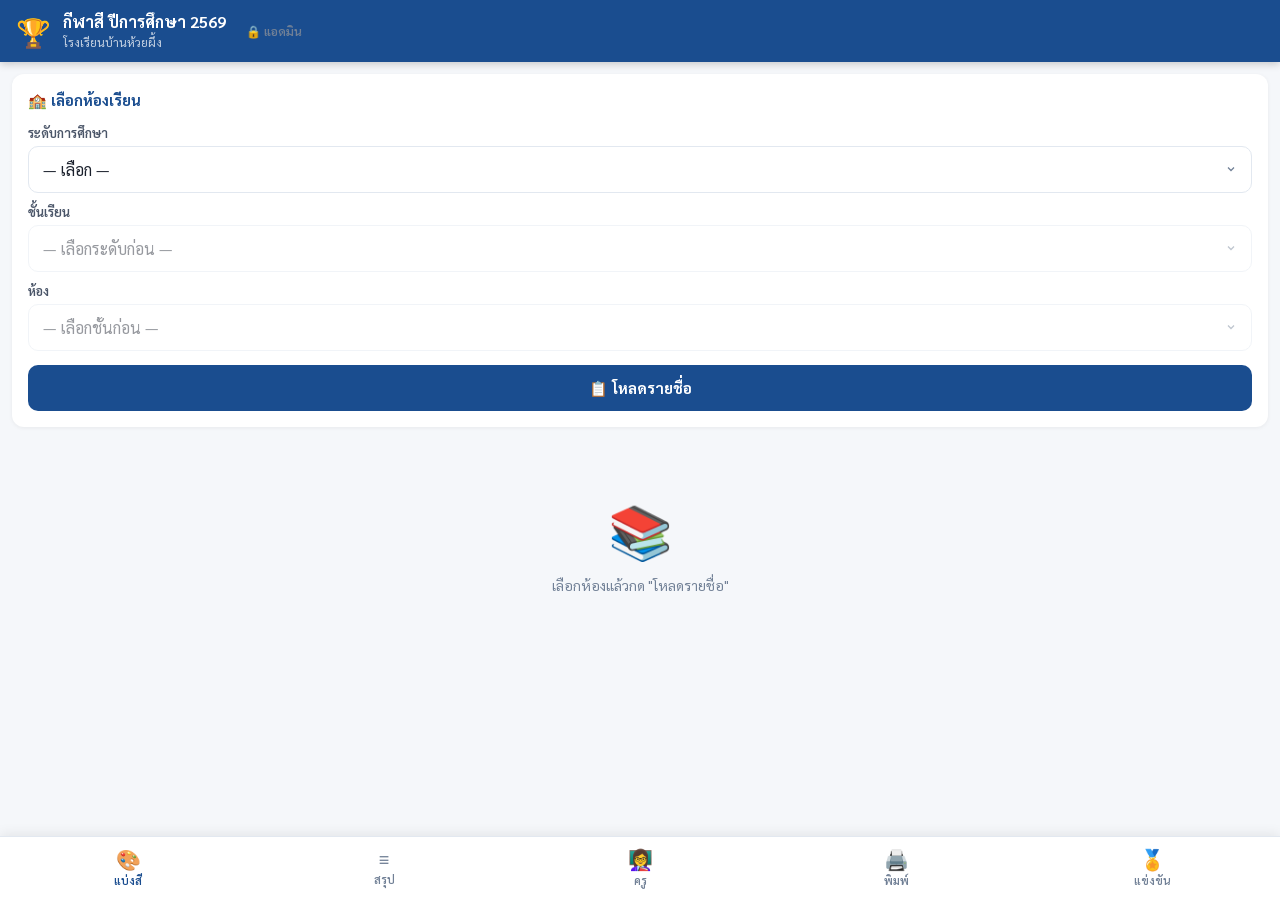
==== commit ebe6e3b7: "feat: add athlete photos to admin staff and public pages" ====
--- a/admin.html
+++ b/admin.html
@@ -8,7 +8,7 @@
 <title>ผู้ดูแลระบบกีฬาสี 2569 — บ้านห้วยผึ้ง</title>
 <link rel="preconnect" href="https://fonts.googleapis.com">
 <link href="https://fonts.googleapis.com/css2?family=Sarabun:wght@400;600;700;800&display=swap" rel="stylesheet">
-<link rel="stylesheet" href="sports.css">
+<link rel="stylesheet" href="sports.css?v=20260901-photos">
 <style>
 :root {
   --red:#E53935; --red-bg:#FFEBEE; --red-dark:#B71C1C;
@@ -211,7 +211,6 @@
   .attendance-table .col-check{width:14px;padding:3px 1px}
 }
 </style>
-<link rel="stylesheet" href="sports.css">
 </head>
 <body>
 
@@ -980,7 +979,7 @@
   document.getElementById('printArea').innerHTML=pages.join('');
 }
 </script>
-<script src="sports.js"></script>
-<script src="competition-admin-v2.js"></script>
+<script src="sports.js?v=20260901-photos"></script>
+<script src="competition-admin-v2.js?v=20260901-photos"></script>
 </body>
 </html>
--- a/sports.css
+++ b/sports.css
@@ -18,6 +18,15 @@
 /* Responsive refinements shared by referee, results, bracket, register, Staff, and admin modules. */
 .sports-page button,.sports-page select,.sports-page input,.sports-nav a{min-height:44px}.referee-page .sports-main,.sports-main:has(#referee-form){max-width:720px}.results-page .sports-main,.sports-main:has(#result-rows){max-width:920px}.register-page .sports-main,.sports-main:has(#register-app){max-width:820px}.bracket-page .sports-main,.sports-main:has(#bracket-view){max-width:920px}.bracket-page .sports-card:has(#sport-select),.sports-card:has(#sport-select){position:sticky;top:80px;z-index:7}.sports-card:has(#referee-form){max-width:720px}
 .match-schedule-panel{margin-top:14px}.match-schedule-panel>.section-head{margin-bottom:12px}.admin-match-card{padding:14px 0;border-top:1px solid var(--border)}.admin-match-card:first-child{border-top:0}.admin-match-head{display:flex;align-items:flex-start;justify-content:space-between;gap:10px;margin-bottom:10px}.admin-match-head small{display:block;color:var(--muted);margin-top:2px}.match-team-editor{display:grid;grid-template-columns:minmax(0,1fr) auto minmax(0,1fr);align-items:end;gap:10px}.match-team-editor label>span{display:block;margin-bottom:4px;color:var(--muted);font-size:11px;font-weight:700}.match-versus{display:grid;place-items:center;min-height:44px;color:var(--primary);font-weight:800}.admin-match-actions{display:flex;justify-content:flex-end;gap:7px;margin-top:10px}.confirmed-score{display:flex;align-items:center;justify-content:center;gap:12px;padding:12px;border-radius:10px;background:#F8FAFC}.confirmed-score strong{font-size:20px;color:var(--primary)}
-@media(max-width:480px){.match-team-editor{grid-template-columns:1fr}.match-versus{min-height:auto}.admin-match-actions button{flex:1}.confirmed-score{gap:7px;font-size:12px}}
+.match-schedule-editor{display:grid;grid-template-columns:repeat(2,minmax(0,1fr));gap:10px;margin-top:10px;padding:10px;border-radius:10px;background:#F8FAFC}.match-schedule-editor label>span{display:block;margin-bottom:4px;color:var(--muted);font-size:11px;font-weight:700}
+.final-matchup{display:grid;grid-template-columns:minmax(0,1fr) auto minmax(0,1fr);align-items:center;gap:10px;padding:13px;border:1px dashed #90CAF9;border-radius:10px;background:#F7FBFF;text-align:center}.final-matchup>span{font-weight:800;color:var(--primary)}.final-matchup>b{color:var(--muted)}.final-matchup>small{grid-column:1/-1;color:var(--muted)}
+@media(max-width:480px){.match-team-editor,.match-schedule-editor{grid-template-columns:1fr}.match-versus{min-height:auto}.admin-match-actions{flex-wrap:wrap}.admin-match-actions button{flex:1}.confirmed-score{gap:7px;font-size:12px}}
 @media(max-width:760px){.sport-modal{padding:0;align-items:stretch}.sport-modal-card{border-radius:0;min-height:100%;padding:16px}.competition-admin .sports-card{padding:14px}.competition-admin .admin-actions{width:100%;margin-top:8px}.competition-admin .admin-actions button{flex:1}.staff-control,.competition-admin .sports-card>div:first-child{flex-wrap:wrap}.team-banner{padding:20px 12px}.team-banner h1{font-size:24px}.register-page .sports-main,.sports-main:has(#register-app){padding-bottom:92px}.register-page #save-athletes,#register-app>#save-athletes{position:fixed;left:12px;right:12px;bottom:12px;width:calc(100% - 24px)!important;margin:0!important;z-index:20;box-shadow:0 7px 24px #0004}.bracket-page .sports-card:has(#sport-select),.sports-card:has(#sport-select){top:68px}.bracket-page .bracket-scroll,.bracket-scroll{overflow:visible}.bracket-page .bracket,.bracket-scroll .bracket{display:grid;grid-template-columns:1fr;min-width:0;gap:10px}.bracket-page .connector,.bracket-scroll .connector{transform:rotate(90deg);height:30px;line-height:30px}.bracket-page .round,.bracket-scroll .round{gap:10px}.bracket-page .champion,.bracket-scroll .champion{padding:16px}.bracket-page .trophy,.bracket-scroll .trophy{font-size:48px}.results-page .data-table,.sports-main:has(#result-rows) .data-table{min-width:0;display:block}.results-page .data-table thead,.sports-main:has(#result-rows) .data-table thead{display:none}.results-page .data-table tbody,.sports-main:has(#result-rows) .data-table tbody{display:grid;gap:10px}.results-page #result-rows tr,#result-rows tr{display:grid;background:#fff;border:1px solid var(--border);border-radius:12px;padding:8px 12px;box-shadow:0 2px 8px #0000000a}.results-page #result-rows td,#result-rows td{display:grid;grid-template-columns:82px minmax(0,1fr);align-items:center;gap:8px;border-bottom:1px solid var(--border);padding:9px 0;text-align:right;font-size:13px}.results-page #result-rows td:last-child,#result-rows td:last-child{border-bottom:0}.results-page #result-rows td::before,#result-rows td::before{font-size:11px;font-weight:700;color:var(--muted);text-align:left}.results-page #result-rows td:nth-child(1)::before,#result-rows td:nth-child(1)::before{content:'การแข่งขัน'}.results-page #result-rows td:nth-child(2)::before,#result-rows td:nth-child(2)::before{content:'คะแนน'}.results-page #result-rows td:nth-child(3)::before,#result-rows td:nth-child(3)::before{content:'ผู้ชนะ'}.results-page #result-rows td:nth-child(4)::before,#result-rows td:nth-child(4)::before{content:'กรรมการ'}.results-page #result-rows td:nth-child(5)::before,#result-rows td:nth-child(5)::before{content:'เวลา'}.results-page #result-rows td[colspan],#result-rows td[colspan]{display:block;text-align:center;border:0}.results-page #result-rows td[colspan]::before,#result-rows td[colspan]::before{display:none}.results-page .table-wrap,.sports-main:has(#result-rows) .table-wrap{overflow:visible}.results-page>.sports-main>.sports-card,.sports-main:has(#result-rows)>.sports-card{padding:12px}.referee-page #referee-form,#referee-form{padding:16px}.referee-page input[type=number],#referee-form input[type=number]{font-size:22px;font-weight:800;text-align:center}.section-head{align-items:flex-start}.section-head>button{flex:none}}
 @media(max-width:480px){.sports-page:not(.public-home) .sports-header{padding:11px 10px}.sports-page:not(.public-home) .sports-header-inner{gap:8px}.sports-page:not(.public-home) .sports-header p{font-size:10px}.sports-page:not(.public-home) .sports-nav a{padding:8px}.student-check{padding:11px 8px}.athlete-name-grid{grid-template-columns:repeat(2,minmax(0,1fr));gap:6px}.athlete-name,.athlete-empty-slot{grid-template-columns:22px 1fr;column-gap:5px;padding:8px!important;min-height:68px}.athlete-name>span,.athlete-empty-slot>span{width:22px;height:22px}.athlete-name>b,.athlete-empty-slot>b{font-size:12px;line-height:1.25}.athlete-name small,.athlete-empty-slot small{font-size:9px}.staff-menu{gap:5px}.staff-menu button{min-height:52px}.sports-main{padding-left:10px;padding-right:10px}}
+
+/* Athlete photos: one reusable avatar treatment across admin, Staff, and public views. */
+.athlete-avatar{width:42px;height:42px;border-radius:50%;overflow:hidden;display:grid;place-items:center;flex:none;background:#E8F0FB;color:var(--primary);font-size:12px;font-weight:800;border:2px solid #fff;box-shadow:0 0 0 1px var(--border)}.athlete-avatar img{width:100%;height:100%;object-fit:cover;display:block}.athlete-avatar.avatar-small{width:38px;height:38px}.athlete-avatar.avatar-large{width:58px;height:58px;font-size:15px}.athlete-choice-avatar{grid-row:1/3;position:relative;width:42px!important;height:42px!important;background:transparent!important}.athlete-choice-avatar .athlete-avatar{width:40px;height:40px}.athlete-choice-avatar i{position:absolute;right:-2px;bottom:-2px;width:18px;height:18px;border-radius:50%;display:grid;place-items:center;background:var(--primary);color:#fff;font-size:11px;font-style:normal;border:2px solid #fff}.athlete-name{grid-template-columns:46px 1fr}.athlete-name.is-selected>.athlete-choice-avatar{background:transparent!important}.athlete-name.is-selected .athlete-choice-avatar i{background:var(--green)}.athlete-person{min-height:62px}.athlete-person>.athlete-avatar+span{flex:1}
+.athlete-photo-panel{margin-top:14px}.athlete-photo-panel>.section-head{margin-bottom:12px}.athlete-photo-grid{display:grid;grid-template-columns:repeat(2,minmax(0,1fr));gap:9px}.athlete-photo-grid>.empty-state{grid-column:1/-1}.athlete-photo-card{display:grid;grid-template-columns:58px minmax(0,1fr) auto;align-items:center;gap:11px;padding:11px;border:1px solid var(--border);border-radius:12px;background:#F8FAFC}.athlete-photo-info{min-width:0}.athlete-photo-info b,.athlete-photo-info small{display:block}.athlete-photo-info small{color:var(--muted);font-size:11px;white-space:nowrap;overflow:hidden;text-overflow:ellipsis}.athlete-photo-actions{display:flex;gap:6px;align-items:center}.photo-upload-button{display:grid!important;place-items:center;cursor:pointer;padding:8px 11px!important;min-height:40px}.photo-upload-button input{position:absolute;width:1px;height:1px;opacity:0;pointer-events:none}
+.public-home .directory-menu{grid-template-columns:repeat(4,1fr)}.public-athlete-sports{display:grid;grid-template-columns:repeat(2,minmax(0,1fr));gap:12px}.public-athlete-card>.section-head{margin-bottom:8px}.public-athlete-card>.section-head>b{color:var(--muted);font-size:12px}.public-athlete-grid{display:grid;gap:7px}.public-athlete-row{display:flex;align-items:center;gap:10px;padding:9px;border:1px solid var(--border);border-left:4px solid var(--border);border-radius:11px;background:#fff}.public-athlete-row.color-border-red{border-left-color:var(--red)}.public-athlete-row.color-border-yellow{border-left-color:var(--yellow)}.public-athlete-row.color-border-blue{border-left-color:var(--blue)}.public-athlete-row.color-border-pink{border-left-color:var(--pink)}.public-athlete-row>span:last-child{min-width:0}.public-athlete-row b,.public-athlete-row small{display:block}.public-athlete-row small{color:var(--muted);font-size:11px}
+@media(max-width:760px){.athlete-photo-grid,.public-athlete-sports{grid-template-columns:1fr}}
+@media(max-width:520px){.public-home .directory-menu{grid-template-columns:repeat(2,1fr)}.athlete-photo-card{grid-template-columns:50px minmax(0,1fr)}.athlete-photo-card>.athlete-avatar{width:48px;height:48px}.athlete-photo-actions{grid-column:1/-1}.athlete-photo-actions>*{flex:1}.athlete-choice-avatar{width:36px!important;height:36px!important}.athlete-choice-avatar .athlete-avatar{width:34px;height:34px}.athlete-name{grid-template-columns:38px 1fr}}
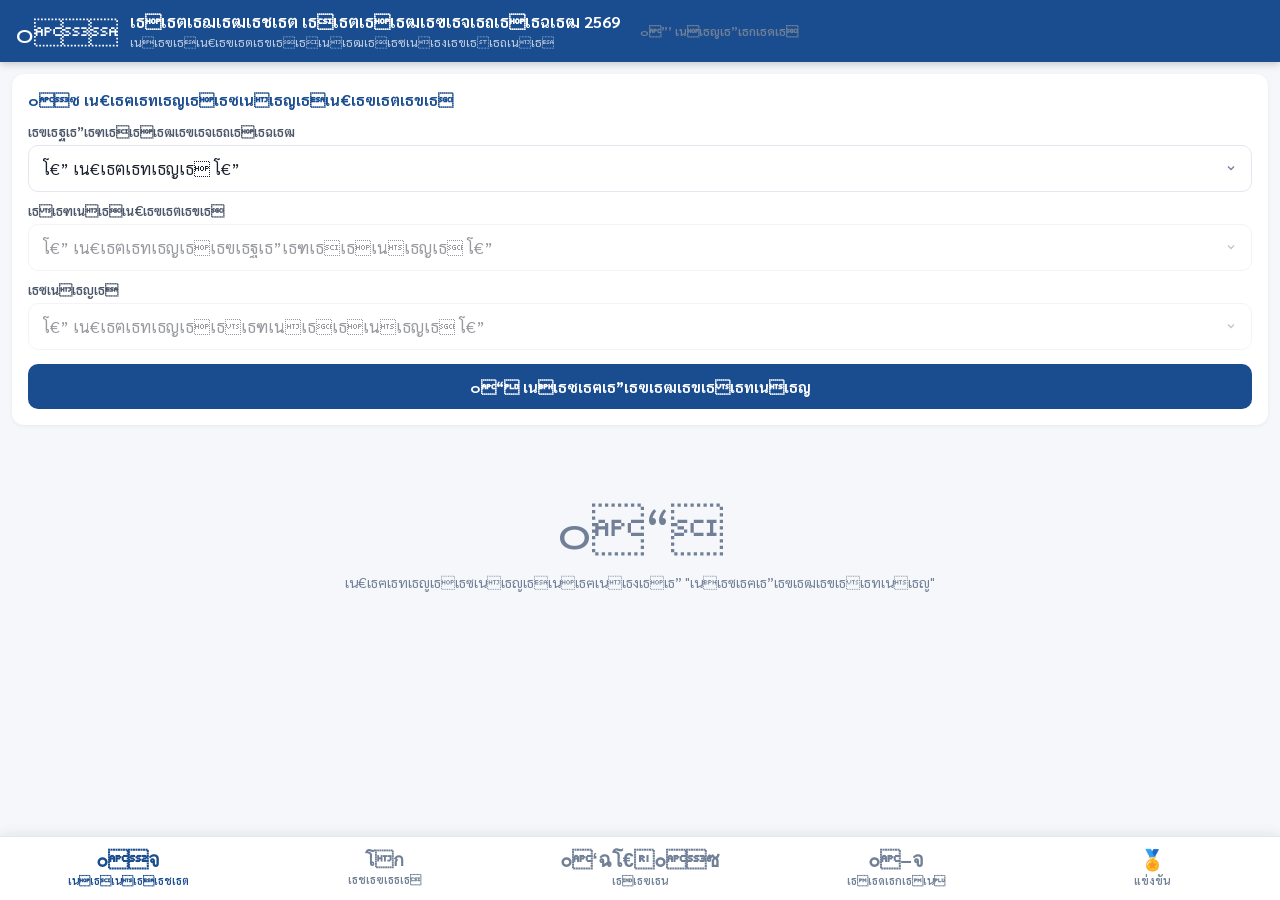
==== commit eb709a78: "Fix Supabase public reads" ====
--- a/admin.html
+++ b/admin.html
@@ -1,11 +1,11 @@
-<!DOCTYPE html>
+﻿<!DOCTYPE html>
 <html lang="th">
 <head>
 <meta charset="UTF-8">
 <meta name="viewport" content="width=device-width, initial-scale=1.0, user-scalable=no">
 <meta name="theme-color" content="#1A4D8F">
 <meta name="apple-mobile-web-app-capable" content="yes">
-<title>ผู้ดูแลระบบกีฬาสี 2569 — บ้านห้วยผึ้ง</title>
+<title>เธเธนเนเธ”เธนเนเธฅเธฃเธฐเธเธเธเธตเธฌเธฒเธชเธต 2569 โ€” เธเนเธฒเธเธซเนเธงเธขเธเธถเนเธ</title>
 <link rel="preconnect" href="https://fonts.googleapis.com">
 <link href="https://fonts.googleapis.com/css2?family=Sarabun:wght@400;600;700;800&display=swap" rel="stylesheet">
 <link rel="stylesheet" href="sports.css?v=20260901-photos">
@@ -77,7 +77,7 @@
 .empty .ico{font-size:52px;margin-bottom:12px}
 .empty p{font-size:14px}
 
-/* STUDENT CARDS — mobile-first */
+/* STUDENT CARDS โ€” mobile-first */
 .st-card{background:var(--surface);border-radius:var(--r);padding:14px 16px;margin-bottom:8px;box-shadow:0 1px 3px rgba(0,0,0,.06);display:flex;align-items:center;gap:12px}
 .st-num{width:28px;height:28px;border-radius:50%;background:var(--surface2);display:flex;align-items:center;justify-content:center;font-size:13px;font-weight:700;color:var(--text3);flex-shrink:0}
 .st-info{flex:1;min-width:0}
@@ -85,11 +85,11 @@
 .st-sub{font-size:12px;color:var(--text3);margin-top:1px}
 .st-colors{display:flex;gap:8px;flex-shrink:0;align-items:center}
 
-/* COLOR BUTTONS — ใหญ่ขึ้น กดง่ายบนมือถือ */
+/* COLOR BUTTONS โ€” เนเธซเธเนเธเธถเนเธ เธเธ”เธเนเธฒเธขเธเธเธกเธทเธญเธ–เธทเธญ */
 .cbtn{width:38px;height:38px;border-radius:50%;border:3px solid transparent;cursor:pointer;transition:transform .12s;flex-shrink:0;position:relative;-webkit-appearance:none}
 .cbtn:active{transform:scale(.9)}
 .cbtn.sel{border-color:#1A202C;transform:scale(1.15)}
-.cbtn.sel::after{content:'✓';position:absolute;inset:0;display:flex;align-items:center;justify-content:center;font-size:14px;font-weight:800;color:#fff}
+.cbtn.sel::after{content:'โ“';position:absolute;inset:0;display:flex;align-items:center;justify-content:center;font-size:14px;font-weight:800;color:#fff}
 .cbtn.c-red{background:var(--red)}
 .cbtn.c-yellow{background:var(--yellow)}
 .cbtn.c-blue{background:var(--blue)}
@@ -209,18 +209,45 @@
   .attendance-table .col-last{width:76px;text-align:left}
   .attendance-table .col-color{width:30px}
   .attendance-table .col-check{width:14px;padding:3px 1px}
-}
+
+  /* เธฃเธนเธเนเธเธเธเธดเธกเธเนเธฃเธฒเธขเธซเนเธญเธเนเธเธ A4 เนเธเธงเธ•เธฑเนเธ */
+  .print-page.print-portrait-page{page:portraitPage}
+  .print-page.print-landscape-page{page:landscapePage}
+  .portrait-roster-table{width:100%;border-collapse:collapse;table-layout:fixed;font-size:12px}
+  .portrait-roster-table thead{display:table-header-group}
+  .portrait-roster-table tr{page-break-inside:avoid;break-inside:avoid}
+  .portrait-roster-table th,.portrait-roster-table td{border:.6px solid #000;padding:5px 6px;height:25px;line-height:1.25}
+  .portrait-roster-table th{background:#E8E8E8;font-weight:700;text-align:center;font-size:11px}
+  .portrait-roster-table .p-no{width:12%;text-align:center}
+  .portrait-roster-table .p-name{width:auto;text-align:left}
+  .portrait-roster-table .p-color{width:22%;text-align:center}
+  .portrait-check-table{width:100%;border-collapse:collapse;table-layout:fixed;font-size:11px}
+  .portrait-check-table thead{display:table-header-group}
+  .portrait-check-table tr{page-break-inside:avoid;break-inside:avoid}
+  .portrait-check-table th,.portrait-check-table td{border:.6px solid #000;padding:3px 2px;height:25px;line-height:1.2;text-align:center}
+  .portrait-check-table th{background:#E8E8E8;font-weight:700;font-size:10px}
+  .portrait-check-table .p-no{width:8%}
+  .portrait-check-table .p-name{width:42%;text-align:left;padding-left:6px}
+  .portrait-check-table .p-check{width:5%}
+}
+@page portraitPage{size:A4 portrait;margin:10mm 9mm}
+@page landscapePage{size:A4 landscape;margin:10mm 8mm}
+
+/* print selector + compact grouped pages */
+.print-check-tools{display:flex;gap:6px;margin:0 0 8px}.print-check-tools .btn{padding:7px 10px;font-size:12px}.print-classroom-checks{display:grid;grid-template-columns:repeat(2,minmax(0,1fr));gap:8px}.print-check-group{border:1px solid var(--border);border-radius:10px;padding:8px;margin:0;min-width:0}.print-check-group legend{font-size:12px;font-weight:800;color:var(--primary);padding:0 5px}.print-check-grid{display:grid;grid-template-columns:repeat(3,minmax(0,1fr));gap:5px}.print-room-choice{display:flex;align-items:center;gap:5px;padding:7px;background:var(--bg);border:1px solid var(--border);border-radius:8px;font-size:12px;font-weight:700}.print-room-choice input{width:16px;height:16px;flex:none}.print-classroom-field{margin-top:4px}@media(max-width:560px){.print-classroom-checks{grid-template-columns:1fr}.print-check-grid{grid-template-columns:repeat(2,minmax(0,1fr))}}
+@media print{.print-compact-group .portrait-check-table,.print-compact-group .portrait-roster-table{font-size:7.4px}.print-compact-group .portrait-check-table th,.print-compact-group .portrait-check-table td,.print-compact-group .portrait-roster-table th,.print-compact-group .portrait-roster-table td{padding:1.3px 2px;height:4.2mm;line-height:1.05}.print-compact-group .p-no{width:8mm!important}.print-compact-group .p-room{width:16mm!important;text-align:center}.print-compact-group .portrait-check-table .p-check{width:5.8mm!important;padding:0}.print-compact-group .p-name{text-align:left!important;padding-left:3px!important}.print-compact-group .print-header{margin-bottom:4px}.print-compact-group .print-header h2{font-size:12px}.print-compact-group .print-header p{font-size:8px}}
+
 </style>
 </head>
 <body>
 
 <header>
-  <div class="h-logo">🏆</div>
+  <div class="h-logo">๐</div>
   <div class="h-title">
-    <h1>กีฬาสี ปีการศึกษา 2569</h1>
-    <p>โรงเรียนบ้านห้วยผึ้ง</p>
+    <h1>เธเธตเธฌเธฒเธชเธต เธเธตเธเธฒเธฃเธจเธถเธเธฉเธฒ 2569</h1>
+    <p>เนเธฃเธเน€เธฃเธตเธขเธเธเนเธฒเธเธซเนเธงเธขเธเธถเนเธ</p>
   </div>
-  <button id="admin-btn" onclick="toggleAdmin()" style="background:transparent;border:none;color:var(--text3);font-size:12px;font-family:inherit;font-weight:600;cursor:pointer;padding:6px 8px;border-radius:8px;flex-shrink:0">🔒 แอดมิน</button>
+  <button id="admin-btn" onclick="toggleAdmin()" style="background:transparent;border:none;color:var(--text3);font-size:12px;font-family:inherit;font-weight:600;cursor:pointer;padding:6px 8px;border-radius:8px;flex-shrink:0">๐”’ เนเธญเธ”เธกเธดเธ</button>
 </header>
 
 <div id="app">
@@ -228,134 +255,142 @@
   <!-- ASSIGN -->
   <div class="panel active" id="panel-assign">
     <div class="card">
-      <div class="card-title">🏫 เลือกห้องเรียน</div>
+      <div class="card-title">๐ซ เน€เธฅเธทเธญเธเธซเนเธญเธเน€เธฃเธตเธขเธ</div>
       <div class="field">
-        <label>ระดับการศึกษา</label>
+        <label>เธฃเธฐเธ”เธฑเธเธเธฒเธฃเธจเธถเธเธฉเธฒ</label>
         <select id="sel-educLevel" onchange="filterLevels()">
-          <option value="">— เลือก —</option>
-          <option value="primary">ประถมศึกษา (ป.1–ป.6)</option>
-          <option value="secondary">มัธยมศึกษา (ม.1–ม.6)</option>
+          <option value="">โ€” เน€เธฅเธทเธญเธ โ€”</option>
+          <option value="primary">เธเธฃเธฐเธ–เธกเธจเธถเธเธฉเธฒ (เธ.1โ€“เธ.6)</option>
+          <option value="secondary">เธกเธฑเธเธขเธกเธจเธถเธเธฉเธฒ (เธก.1โ€“เธก.6)</option>
         </select>
       </div>
       <div class="field">
-        <label>ชั้นเรียน</label>
+        <label>เธเธฑเนเธเน€เธฃเธตเธขเธ</label>
         <select id="sel-level" disabled onchange="loadRooms()">
-          <option value="">— เลือกระดับก่อน —</option>
+          <option value="">โ€” เน€เธฅเธทเธญเธเธฃเธฐเธ”เธฑเธเธเนเธญเธ โ€”</option>
         </select>
       </div>
       <div class="field">
-        <label>ห้อง</label>
+        <label>เธซเนเธญเธ</label>
         <select id="sel-room" disabled>
-          <option value="">— เลือกชั้นก่อน —</option>
+          <option value="">โ€” เน€เธฅเธทเธญเธเธเธฑเนเธเธเนเธญเธ โ€”</option>
         </select>
       </div>
       <button class="btn btn-primary" onclick="loadStudents()" style="margin-top:4px">
-        📋 โหลดรายชื่อ
+        ๐“ เนเธซเธฅเธ”เธฃเธฒเธขเธเธทเนเธญ
       </button>
     </div>
     <div id="assign-content">
-      <div class="empty"><div class="ico">📚</div><p>เลือกห้องแล้วกด "โหลดรายชื่อ"</p></div>
+      <div class="empty"><div class="ico">๐“</div><p>เน€เธฅเธทเธญเธเธซเนเธญเธเนเธฅเนเธงเธเธ” "เนเธซเธฅเธ”เธฃเธฒเธขเธเธทเนเธญ"</p></div>
     </div>
   </div>
 
   <!-- SUMMARY -->
   <div class="panel" id="panel-summary">
     <div class="stats-grid">
-      <div class="stat stat-red"><div class="n" id="stat-red">—</div><div class="lbl">🔴 สีแดง</div></div>
-      <div class="stat stat-yellow"><div class="n" id="stat-yellow">—</div><div class="lbl">🟡 สีเหลือง</div></div>
-      <div class="stat stat-blue"><div class="n" id="stat-blue">—</div><div class="lbl">🔵 สีฟ้า</div></div>
-      <div class="stat stat-pink"><div class="n" id="stat-pink">—</div><div class="lbl">🩷 สีชมพู</div></div>
+      <div class="stat stat-red"><div class="n" id="stat-red">โ€”</div><div class="lbl">๐”ด เธชเธตเนเธ”เธ</div></div>
+      <div class="stat stat-yellow"><div class="n" id="stat-yellow">โ€”</div><div class="lbl">๐ก เธชเธตเน€เธซเธฅเธทเธญเธ</div></div>
+      <div class="stat stat-blue"><div class="n" id="stat-blue">โ€”</div><div class="lbl">๐”ต เธชเธตเธเนเธฒ</div></div>
+      <div class="stat stat-pink"><div class="n" id="stat-pink">โ€”</div><div class="lbl">๐ฉท เธชเธตเธเธกเธเธน</div></div>
     </div>
     <div style="display:flex;gap:8px;margin-bottom:12px;align-items:center">
-      <button class="btn btn-outline btn-sm" onclick="loadSummary()">🔄 โหลดข้อมูล</button>
+      <button class="btn btn-outline btn-sm" onclick="loadSummary()">๐” เนเธซเธฅเธ”เธเนเธญเธกเธนเธฅ</button>
       <select id="summary-color-filter" onchange="filterSummaryColor()" style="flex:1;padding:10px 12px;font-size:14px" disabled>
-        <option value="">— เลือกสีที่ต้องการดู —</option>
-        <option value="red">🔴 สีแดง</option>
-        <option value="yellow">🟡 สีเหลือง</option>
-        <option value="blue">🔵 สีฟ้า</option>
-        <option value="pink">🩷 สีชมพู</option>
+        <option value="">โ€” เน€เธฅเธทเธญเธเธชเธตเธ—เธตเนเธ•เนเธญเธเธเธฒเธฃเธ”เธน โ€”</option>
+        <option value="red">๐”ด เธชเธตเนเธ”เธ</option>
+        <option value="yellow">๐ก เธชเธตเน€เธซเธฅเธทเธญเธ</option>
+        <option value="blue">๐”ต เธชเธตเธเนเธฒ</option>
+        <option value="pink">๐ฉท เธชเธตเธเธกเธเธน</option>
       </select>
     </div>
     <div id="summary-content">
       <div class="empty"><div class="ico" style="font-size:40px;color:var(--primary);">
         <svg width="40" height="40" viewBox="0 0 24 24" fill="none" stroke="currentColor" stroke-width="1.5" stroke-linecap="round"><line x1="18" y1="20" x2="18" y2="10"/><line x1="12" y1="20" x2="12" y2="4"/><line x1="6" y1="20" x2="6" y2="14"/></svg>
-      </div><p>กด "โหลดข้อมูล" เพื่อดูสรุป</p></div>
+      </div><p>เธเธ” "เนเธซเธฅเธ”เธเนเธญเธกเธนเธฅ" เน€เธเธทเนเธญเธ”เธนเธชเธฃเธธเธ</p></div>
     </div>
   </div>
 
   <!-- PRINT -->
   <div class="panel" id="panel-print">
     <div class="card">
-      <div class="card-title">🖨️ รูปแบบการพิมพ์</div>
+      <div class="card-title">๐–จ๏ธ เธฃเธนเธเนเธเธเธเธฒเธฃเธเธดเธกเธเน</div>
       <div class="ptype-grid" style="grid-template-columns:1fr 1fr 1fr">
         <div class="ptype active" id="ptype-room" onclick="selectPrintType('room')">
-          <div class="ico">🏫</div>
-          <div class="t">รายห้อง</div>
-          <div class="d">ทุกสีในห้อง</div>
+          <div class="ico">๐ซ</div>
+          <div class="t">เธฃเธฒเธขเธซเนเธญเธ</div>
+          <div class="d">เน€เธฅเธทเธญเธเธซเธฅเธฒเธขเธเธฑเนเธ/เธซเนเธญเธ</div>
         </div>
         <div class="ptype" id="ptype-color" onclick="selectPrintType('color')">
-          <div class="ico">🎨</div>
-          <div class="t">รายสี</div>
-          <div class="d">แยกตามสี</div>
+          <div class="ico">๐จ</div>
+          <div class="t">เธฃเธฒเธขเธชเธต</div>
+          <div class="d">เนเธขเธเธ•เธฒเธกเธชเธต</div>
         </div>
         <div class="ptype" id="ptype-teacher" onclick="selectPrintType('teacher')">
-          <div class="ico">👩‍🏫</div>
-          <div class="t">ครูกีฬาสี</div>
-          <div class="d">รายชื่อครู</div>
+          <div class="ico">๐‘ฉโ€๐ซ</div>
+          <div class="t">เธเธฃเธนเธเธตเธฌเธฒเธชเธต</div>
+          <div class="d">เธฃเธฒเธขเธเธทเนเธญเธเธฃเธน</div>
         </div>
       </div>
 
       <div id="print-room-opts">
         <div class="field">
-          <label>ระดับ</label>
-          <select id="print-educLevel" onchange="filterPrintLevels()">
-            <option value="">— เลือก —</option>
-            <option value="primary">ประถมศึกษา</option>
-            <option value="secondary">มัธยมศึกษา</option>
-            <option value="all">ทั้งหมด</option>
+          <label>เธฃเธนเธเนเธเธเน€เธญเธเธชเธฒเธฃ</label>
+          <div class="ptype-grid" style="grid-template-columns:1fr 1fr;margin-bottom:4px">
+            <div class="ptype active" id="roommode-list" onclick="selectRoomPrintMode('list')">
+              <div class="ico">๐“</div>
+              <div class="t">เน€เธเธเธฒเธฐเธฃเธฒเธขเธเธทเนเธญ</div>
+              <div class="d">A4 เนเธเธงเธ•เธฑเนเธ</div>
+            </div>
+            <div class="ptype" id="roommode-check" onclick="selectRoomPrintMode('check')">
+              <div class="ico">โ‘๏ธ</div>
+              <div class="t">เธ•เธฒเธฃเธฒเธเน€เธเนเธเธเธทเนเธญ</div>
+              <div class="d">A4 เนเธเธงเธ•เธฑเนเธ ยท 10 เธเนเธญเธ</div>
+            </div>
+          </div>
+        </div>
+        <div class="field">
+          <label>เธชเธตเธเธตเธฌเธฒเธ—เธตเนเธ•เนเธญเธเธเธฒเธฃเธเธดเธกเธเน</label>
+          <select id="print-room-color">
+            <option value="all">เธ—เธธเธเธชเธต</option>
+            <option value="red">๐”ด เธชเธตเนเธ”เธ</option>
+            <option value="yellow">๐ก เธชเธตเน€เธซเธฅเธทเธญเธ</option>
+            <option value="blue">๐”ต เธชเธตเธเนเธฒ</option>
+            <option value="pink">๐ฉท เธชเธตเธเธกเธเธน</option>
           </select>
         </div>
+        <div class="field print-classroom-field">
+          <label>เธเธฑเนเธ/เธซเนเธญเธเธ—เธตเนเธ•เนเธญเธเธเธฒเธฃเธเธดเธกเธเน <span style="font-weight:400;color:var(--text3)">(เน€เธฅเธทเธญเธเนเธ”เนเธซเธฅเธฒเธขเธซเนเธญเธ)</span></label>
+          <div class="print-check-tools"><button type="button" class="btn" onclick="setAdminPrintRooms(true)">เน€เธฅเธทเธญเธเธ—เธฑเนเธเธซเธกเธ”</button><button type="button" class="btn" onclick="setAdminPrintRooms(false)">เธฅเนเธฒเธเธ—เธฑเนเธเธซเธกเธ”</button></div>
+          <div id="print-classroom-checks" class="print-classroom-checks"></div>
+        </div>
+      </div>
+
+      <div id="print-color-opts" style="display:none">
         <div class="field">
-          <label>ชั้น</label>
-          <select id="print-level" disabled onchange="loadPrintRooms()">
-            <option value="">— —</option>
+          <label>เธชเธตเธเธตเธฌเธฒ</label>
+          <select id="print-color-sel">
+            <option value="all">เธ—เธธเธเธชเธต</option>
+            <option value="red">๐”ด เธชเธตเนเธ”เธ</option>
+            <option value="yellow">๐ก เธชเธตเน€เธซเธฅเธทเธญเธ</option>
+            <option value="blue">๐”ต เธชเธตเธเนเธฒ</option>
+            <option value="pink">๐ฉท เธชเธตเธเธกเธเธน</option>
           </select>
         </div>
-        <div class="field">
-          <label>ห้อง</label>
-          <select id="print-room" disabled>
-            <option value="">— —</option>
-            <option value="all">ทุกห้อง</option>
-          </select>
-        </div>
-      </div>
-
-      <div id="print-color-opts" style="display:none">
-        <div class="field">
-          <label>สีกีฬา</label>
-          <select id="print-color-sel">
-            <option value="all">ทุกสี</option>
-            <option value="red">🔴 สีแดง</option>
-            <option value="yellow">🟡 สีเหลือง</option>
-            <option value="blue">🔵 สีฟ้า</option>
-            <option value="pink">🩷 สีชมพู</option>
-          </select>
-        </div>
       </div>
 
       <div id="print-teacher-opts" style="display:none">
-        <p style="font-size:13px;color:var(--text3);margin-bottom:8px">พิมพ์รายชื่อครูแยกตามสีกีฬาทั้ง 4 สี</p>
-      </div>
-
-      <button class="btn btn-primary" onclick="doPrint()" style="margin-top:4px">🖨️ พิมพ์เลย</button>
+        <p style="font-size:13px;color:var(--text3);margin-bottom:8px">เธเธดเธกเธเนเธฃเธฒเธขเธเธทเนเธญเธเธฃเธนเนเธขเธเธ•เธฒเธกเธชเธตเธเธตเธฌเธฒเธ—เธฑเนเธ 4 เธชเธต</p>
+      </div>
+
+      <button class="btn btn-primary" onclick="doPrint()" style="margin-top:4px">๐–จ๏ธ เธเธดเธกเธเนเน€เธฅเธข</button>
     </div>
   </div>
 
   <!-- TEACHERS -->
   <div class="panel" id="panel-teacher">
-    <button class="btn btn-outline btn-sm" onclick="loadTeachers()" style="margin-bottom:12px">🔄 โหลดรายชื่อครู</button>
+    <button class="btn btn-outline btn-sm" onclick="loadTeachers()" style="margin-bottom:12px">๐” เนเธซเธฅเธ”เธฃเธฒเธขเธเธทเนเธญเธเธฃเธน</button>
     <div id="teacher-content">
-      <div class="empty"><div class="ico">👩‍🏫</div><p>กด "โหลดรายชื่อครู"</p></div>
+      <div class="empty"><div class="ico">๐‘ฉโ€๐ซ</div><p>เธเธ” "เนเธซเธฅเธ”เธฃเธฒเธขเธเธทเนเธญเธเธฃเธน"</p></div>
     </div>
   </div>
 
@@ -367,20 +402,20 @@
 <!-- BOTTOM NAV -->
 <nav>
   <button class="nav-btn active" onclick="switchTab('assign')" id="tab-assign">
-    <span class="ico">🎨</span>
-    แบ่งสี
+    <span class="ico">๐จ</span>
+    เนเธเนเธเธชเธต
   </button>
   <button class="nav-btn" onclick="switchTab('summary')" id="tab-summary">
-    <span class="ico" style="font-size:18px;font-weight:800;color:inherit;font-style:normal;">≡</span>
-    สรุป
+    <span class="ico" style="font-size:18px;font-weight:800;color:inherit;font-style:normal;">โก</span>
+    เธชเธฃเธธเธ
   </button>
   <button class="nav-btn" onclick="switchTab('teacher')" id="tab-teacher">
-    <span class="ico">👩‍🏫</span>
-    ครู
+    <span class="ico">๐‘ฉโ€๐ซ</span>
+    เธเธฃเธน
   </button>
   <button class="nav-btn" onclick="switchTab('print')" id="tab-print">
-    <span class="ico">🖨</span>
-    พิมพ์
+    <span class="ico">๐–จ</span>
+    เธเธดเธกเธเน
   </button>
 </nav>
 
@@ -388,12 +423,15 @@
 <div id="toast"></div>
 
 <script>
-const COLOR_LABELS={red:'🔴 สีแดง',yellow:'🟡 สีเหลือง',blue:'🔵 สีฟ้า',pink:'🩷 สีชมพู','':'— ยังไม่ได้แบ่ง'};
-const PRIMARY_LEVELS=['ป.1','ป.2','ป.3','ป.4','ป.5','ป.6'];
-const SECONDARY_LEVELS=['ม.1','ม.2','ม.3','ม.4','ม.5','ม.6'];
-let SCRIPT_URL='https://script.google.com/macros/s/AKfycbwZgU6f2eZXiTx56dv8M_I9w3bfBIv7ystCEm65JFiQYU92ym_5s6DRtmMBXCBCxEs8/exec';
+const COLOR_LABELS={red:'๐”ด เธชเธตเนเธ”เธ',yellow:'๐ก เธชเธตเน€เธซเธฅเธทเธญเธ',blue:'๐”ต เธชเธตเธเนเธฒ',pink:'๐ฉท เธชเธตเธเธกเธเธน','':'โ€” เธขเธฑเธเนเธกเนเนเธ”เนเนเธเนเธ'};
+const PRIMARY_LEVELS=['เธ.1','เธ.2','เธ.3','เธ.4','เธ.5','เธ.6'];
+const SECONDARY_LEVELS=['เธก.1','เธก.2','เธก.3','เธก.4','เธก.5','เธก.6'];
+let SCRIPT_URL='https://wgmzzebuididxctksrpo.supabase.co/functions/v1/sports-api';
+const SUPABASE_ANON_KEY='eyJhbGciOiJIUzI1NiIsInR5cCI6IkpXVCJ9.eyJpc3MiOiJzdXBhYmFzZSIsInJlZiI6IndnbXp6ZWJ1aWRpZHhjdGtzcnBvIiwicm9sZSI6ImFub24iLCJpYXQiOjE3ODk1MjA3NjQsImV4cCI6MjEwNTA5Njc2NH0.B-_3RcNXNXcU-3OMUdsKPAJlHcJgCf4VItEENaWxDE0';
+const API_HEADERS={apikey:SUPABASE_ANON_KEY,Authorization:`Bearer ${SUPABASE_ANON_KEY}`};
 let allLevels={};
 let printType='room';
+let roomPrintMode='list';
 let isAdmin=false;
 let adminCredential='';
 
@@ -409,17 +447,17 @@
   const btn=document.getElementById('admin-btn');
   const bar=document.getElementById('admin-bar');
   if(isAdmin){
-    if(btn){btn.textContent='🔓 แอดมิน';btn.style.color='#2E7D32';}
+    if(btn){btn.textContent='๐”“ เนเธญเธ”เธกเธดเธ';btn.style.color='#2E7D32';}
     if(bar)bar.style.display='flex';
   }else{
-    if(btn){btn.textContent='🔒 แอดมิน';btn.style.color='var(--text3)';}
+    if(btn){btn.textContent='๐”’ เนเธญเธ”เธกเธดเธ';btn.style.color='var(--text3)';}
     if(bar)bar.style.display='none';
   }
-  // ซ่อน/แสดงปุ่มสีทุกใบ
+  // เธเนเธญเธ/เนเธชเธ”เธเธเธธเนเธกเธชเธตเธ—เธธเธเนเธ
   document.querySelectorAll('.st-colors').forEach(el=>{
     el.style.display=isAdmin?'flex':'none';
   });
-  // badge แสดงตลอด แค่ปุ่มสีซ่อน
+  // badge เนเธชเธ”เธเธ•เธฅเธญเธ” เนเธเนเธเธธเนเธกเธชเธตเธเนเธญเธ
 }
 
 async function toggleAdmin(){
@@ -427,20 +465,20 @@
     isAdmin=false;
     adminCredential='';
     updateAdminUI();
-    showToast('ออกจากโหมดแอดมินแล้ว');
+    showToast('เธญเธญเธเธเธฒเธเนเธซเธกเธ”เนเธญเธ”เธกเธดเธเนเธฅเนเธง');
     return false;
   }
-  const pass=prompt('รหัสผ่านแอดมิน:');
+  const pass=prompt('เธฃเธซเธฑเธชเธเนเธฒเธเนเธญเธ”เธกเธดเธ:');
   if(pass===null)return false;
   try{
-    const response=await fetch(SCRIPT_URL,{method:'POST',headers:{'Content-Type':'text/plain;charset=utf-8'},body:JSON.stringify({action:'verifyAdmin',adminKey:pass})});
+    const response=await fetch(SCRIPT_URL,{method:'POST',headers:{...API_HEADERS,'Content-Type':'application/json;charset=utf-8'},body:JSON.stringify({action:'verifyAdmin',adminKey:pass})});
     const result=await response.json();if(result.error)throw new Error(result.error);
     isAdmin=true;
     adminCredential=pass;
     updateAdminUI();
-    showToast('🔓 เข้าสู่โหมดแอดมิน','success');
+    showToast('๐”“ เน€เธเนเธฒเธชเธนเนเนเธซเธกเธ”เนเธญเธ”เธกเธดเธ','success');
     return true;
-  }catch(error){showToast(error.message||'รหัสผ่านไม่ถูกต้อง','error');return false}
+  }catch(error){showToast(error.message||'เธฃเธซเธฑเธชเธเนเธฒเธเนเธกเนเธ–เธนเธเธ•เนเธญเธ','error');return false}
 }
 
 function switchTab(tab){
@@ -453,25 +491,25 @@
 
 function colorBadge(c){
   const m={red:'badge-red',yellow:'badge-yellow',blue:'badge-blue',pink:'badge-pink','':'badge-none'};
-  const l={red:'แดง',yellow:'เหลือง',blue:'ฟ้า',pink:'ชมพู','':'ยังไม่แบ่ง'};
-  return `<span class="badge ${m[c]||'badge-none'}">${l[c]||'—'}</span>`;
+  const l={red:'เนเธ”เธ',yellow:'เน€เธซเธฅเธทเธญเธ',blue:'เธเนเธฒ',pink:'เธเธกเธเธน','':'เธขเธฑเธเนเธกเนเนเธเนเธ'};
+  return `<span class="badge ${m[c]||'badge-none'}">${l[c]||'โ€”'}</span>`;
 }
 
 async function fetchLevels(){
   if(!SCRIPT_URL)return;
   try{
-    const res=await fetch(`${SCRIPT_URL}?action=getLevels`);
+    const res=await fetch(`${SCRIPT_URL}?action=getLevels`,{headers:API_HEADERS});
     const data=await res.json();
-    if(data.levels)allLevels=data.levels;
+    if(data.levels){allLevels=data.levels;renderAdminPrintRooms();}
   }catch(e){console.warn(e)}
 }
 
 function filterLevels(){
   const edu=document.getElementById('sel-educLevel').value;
   const sel=document.getElementById('sel-level');
-  sel.innerHTML='<option value="">— เลือก —</option>';
+  sel.innerHTML='<option value="">โ€” เน€เธฅเธทเธญเธ โ€”</option>';
   sel.disabled=true;
-  document.getElementById('sel-room').innerHTML='<option value="">— —</option>';
+  document.getElementById('sel-room').innerHTML='<option value="">โ€” โ€”</option>';
   document.getElementById('sel-room').disabled=true;
   if(!edu)return;
   const set=edu==='primary'?PRIMARY_LEVELS:SECONDARY_LEVELS;
@@ -486,33 +524,33 @@
 function loadRooms(){
   const level=document.getElementById('sel-level').value;
   const sel=document.getElementById('sel-room');
-  sel.innerHTML='<option value="">— เลือก —</option>';
+  sel.innerHTML='<option value="">โ€” เน€เธฅเธทเธญเธ โ€”</option>';
   sel.disabled=true;
   if(!level)return;
   const rooms=allLevels[level]||['1','2','3'];
-  rooms.forEach(r=>sel.innerHTML+=`<option value="${r}">ห้อง ${r}</option>`);
+  rooms.forEach(r=>sel.innerHTML+=`<option value="${r}">เธซเนเธญเธ ${r}</option>`);
   sel.disabled=false;
 }
 
 async function loadStudents(){
   const level=document.getElementById('sel-level').value;
   const room=document.getElementById('sel-room').value;
-  if(!level||!room){showToast('เลือกชั้นและห้องก่อน','error');return;}
+  if(!level||!room){showToast('เน€เธฅเธทเธญเธเธเธฑเนเธเนเธฅเธฐเธซเนเธญเธเธเนเธญเธ','error');return;}
   const wrap=document.getElementById('assign-content');
-  wrap.innerHTML=`<div class="loading"><div class="spinner"></div><br>กำลังโหลด...</div>`;
+  wrap.innerHTML=`<div class="loading"><div class="spinner"></div><br>เธเธณเธฅเธฑเธเนเธซเธฅเธ”...</div>`;
   try{
-    const res=await fetch(`${SCRIPT_URL}?action=getStudents&level=${encodeURIComponent(level)}&room=${encodeURIComponent(room)}`);
+    const res=await fetch(`${SCRIPT_URL}?action=getStudents&level=${encodeURIComponent(level)}&room=${encodeURIComponent(room)}`,{headers:API_HEADERS});
     const data=await res.json();
-    if(data.error){wrap.innerHTML=`<div class="loading">❌ ${data.error}</div>`;return;}
+    if(data.error){wrap.innerHTML=`<div class="loading">โ ${data.error}</div>`;return;}
     renderStudentList(wrap,data.students,level,room);
   }catch(e){
-    wrap.innerHTML=`<div class="loading">❌ โหลดไม่สำเร็จ<br><small>${e.message}</small></div>`;
+    wrap.innerHTML=`<div class="loading">โ เนเธซเธฅเธ”เนเธกเนเธชเธณเน€เธฃเนเธ<br><small>${e.message}</small></div>`;
   }
 }
 
 function renderStudentList(wrap,students,level,room){
   if(!students.length){
-    wrap.innerHTML=`<div class="empty"><div class="ico">🔍</div><p>ไม่พบนักเรียนใน ${level}/${room}</p></div>`;
+    wrap.innerHTML=`<div class="empty"><div class="ico">๐”</div><p>เนเธกเนเธเธเธเธฑเธเน€เธฃเธตเธขเธเนเธ ${level}/${room}</p></div>`;
     return;
   }
   const stMap={};
@@ -530,7 +568,7 @@
         ${['red','yellow','blue','pink'].map(c=>`
           <button class="cbtn c-${c} ${s.color===c?'sel':''}" onclick="setColor(${s.rowIndex},'${c}')" title="${COLOR_LABELS[c]}"></button>
         `).join('')}
-        <button class="cbtn c-none ${s.color===''?'sel':''}" onclick="setColor(${s.rowIndex},'')" title="ยังไม่แบ่ง">—</button>
+        <button class="cbtn c-none ${s.color===''?'sel':''}" onclick="setColor(${s.rowIndex},'')" title="เธขเธฑเธเนเธกเนเนเธเนเธ">โ€”</button>
       </div>
     </div>
   `).join('');
@@ -538,21 +576,21 @@
   wrap.innerHTML=`
     <div style="padding:0 0 4px">
       <div class="room-bar">
-        <div class="title">📋 ${level} ห้อง ${room}</div>
-        <div class="count">${students.length} คน</div>
+        <div class="title">๐“ ${level} เธซเนเธญเธ ${room}</div>
+        <div class="count">${students.length} เธเธ</div>
       </div>
       <div class="pills">
-        <span class="pill pill-all" onclick="filterColor('all',this)">ทั้งหมด</span>
-        <span class="pill pill-red" onclick="filterColor('red',this)">🔴 แดง</span>
-        <span class="pill pill-yellow" onclick="filterColor('yellow',this)">🟡 เหลือง</span>
-        <span class="pill pill-blue" onclick="filterColor('blue',this)">🔵 ฟ้า</span>
-        <span class="pill pill-pink" onclick="filterColor('pink',this)">🩷 ชมพู</span>
-        <span class="pill pill-inactive" onclick="filterColor('none',this)">— ยังไม่แบ่ง</span>
+        <span class="pill pill-all" onclick="filterColor('all',this)">เธ—เธฑเนเธเธซเธกเธ”</span>
+        <span class="pill pill-red" onclick="filterColor('red',this)">๐”ด เนเธ”เธ</span>
+        <span class="pill pill-yellow" onclick="filterColor('yellow',this)">๐ก เน€เธซเธฅเธทเธญเธ</span>
+        <span class="pill pill-blue" onclick="filterColor('blue',this)">๐”ต เธเนเธฒ</span>
+        <span class="pill pill-pink" onclick="filterColor('pink',this)">๐ฉท เธเธกเธเธน</span>
+        <span class="pill pill-inactive" onclick="filterColor('none',this)">โ€” เธขเธฑเธเนเธกเนเนเธเนเธ</span>
       </div>
       <div id="student-list">${cards}</div>
       <div class="save-bar" id="admin-bar" style="display:${isAdmin?'flex':'none'}">
-        <button class="btn btn-success btn-sm" onclick="saveColors()">💾 บันทึก → Sheet</button>
-        <button class="btn btn-outline btn-sm" onclick="assignRandom()">🎲 สุ่มที่เหลือ</button>
+        <button class="btn btn-success btn-sm" onclick="saveColors()">๐’พ เธเธฑเธเธ—เธถเธ โ’ Supabase</button>
+        <button class="btn btn-outline btn-sm" onclick="assignRandom()">๐ฒ เธชเธธเนเธกเธ—เธตเนเน€เธซเธฅเธทเธญ</button>
         <span class="status" id="save-status"></span>
       </div>
     </div>
@@ -588,11 +626,11 @@
 function assignRandom(){
   if(!window._currentStudents)return;
   const COLORS=['red','yellow','blue','pink'];
-  const MALE_PREFIX=['นาย','เด็กชาย','ด.ช.'];
-
-  // แยกเฉพาะที่ยังไม่มีสี
+  const MALE_PREFIX=['เธเธฒเธข','เน€เธ”เนเธเธเธฒเธข','เธ”.เธ.'];
+
+  // เนเธขเธเน€เธเธเธฒเธฐเธ—เธตเนเธขเธฑเธเนเธกเนเธกเธตเธชเธต
   const unassigned=Object.values(window._currentStudents).filter(s=>!s.color);
-  if(!unassigned.length){showToast('ทุกคนมีสีแล้ว');return;}
+  if(!unassigned.length){showToast('เธ—เธธเธเธเธเธกเธตเธชเธตเนเธฅเนเธง');return;}
 
   const males  =unassigned.filter(s=>MALE_PREFIX.some(p=>s.prefix.startsWith(p)));
   const females=unassigned.filter(s=>!MALE_PREFIX.some(p=>s.prefix.startsWith(p)));
@@ -601,29 +639,29 @@
     if(!group.length)return;
     const n=group.length;
     const base=Math.floor(n/4);
-    const extra=n%4; // 4 สี แต่ละสีได้ base คน สีแรก extra คนได้เพิ่ม
-
-    // สร้าง pool สี ให้แต่ละสีเท่ากัน ± 1
+    const extra=n%4; // 4 เธชเธต เนเธ•เนเธฅเธฐเธชเธตเนเธ”เน base เธเธ เธชเธตเนเธฃเธ extra เธเธเนเธ”เนเน€เธเธดเนเธก
+
+    // เธชเธฃเนเธฒเธ pool เธชเธต เนเธซเนเนเธ•เนเธฅเธฐเธชเธตเน€เธ—เนเธฒเธเธฑเธ ยฑ 1
     const pool=[];
     COLORS.forEach((c,i)=>{
       const count=base+(i<extra?1:0);
       for(let j=0;j<count;j++)pool.push(c);
     });
 
-    // สุ่ม shuffle pool
+    // เธชเธธเนเธก shuffle pool
     for(let i=pool.length-1;i>0;i--){
       const j=Math.floor(Math.random()*(i+1));
       [pool[i],pool[j]]=[pool[j],pool[i]];
     }
 
-    // กำหนดสีให้แต่ละคน
+    // เธเธณเธซเธเธ”เธชเธตเนเธซเนเนเธ•เนเธฅเธฐเธเธ
     group.forEach((s,i)=>setColor(s.rowIndex,pool[i]));
   }
 
   balancedShuffle(males);
   balancedShuffle(females);
 
-  // สรุปจำนวน
+  // เธชเธฃเธธเธเธเธณเธเธงเธ
   const all=Object.values(window._currentStudents);
   const countM={red:0,yellow:0,blue:0,pink:0};
   const countF={red:0,yellow:0,blue:0,pink:0};
@@ -634,55 +672,55 @@
   });
 
   const summary=COLORS.map(c=>{
-    const label={red:'แดง',yellow:'เหลือง',blue:'ฟ้า',pink:'ชมพู'}[c];
-    return `${label}: ช${countM[c]||0}/ญ${countF[c]||0}`;
+    const label={red:'เนเธ”เธ',yellow:'เน€เธซเธฅเธทเธญเธ',blue:'เธเนเธฒ',pink:'เธเธกเธเธน'}[c];
+    return `${label}: เธ${countM[c]||0}/เธ${countF[c]||0}`;
   }).join('  ');
 
-  showToast(`🎲 ${summary}`,'success');
+  showToast(`๐ฒ ${summary}`,'success');
 }
 
 async function saveColors(){
   if(!window._currentStudents)return;
   const students=Object.values(window._currentStudents);
   const status=document.getElementById('save-status');
-  if(status)status.textContent='⏳ กำลังบันทึก...';
+  if(status)status.textContent='โณ เธเธณเธฅเธฑเธเธเธฑเธเธ—เธถเธ...';
   try{
-    const res=await fetch(SCRIPT_URL,{method:'POST',body:JSON.stringify({action:'saveColors',students})});
+    const res=await fetch(SCRIPT_URL,{method:'POST',headers:{...API_HEADERS,'Content-Type':'application/json;charset=utf-8'},body:JSON.stringify({action:'saveColors',students,adminKey:adminCredential})});
     const data=await res.json();
     if(data.success){
-      showToast(`✅ บันทึก ${data.saved} คน เรียบร้อย`,'success');
-      if(status)status.textContent=`✅ บันทึกแล้ว`;
+      showToast(`โ… เธเธฑเธเธ—เธถเธ ${data.saved} เธเธ เน€เธฃเธตเธขเธเธฃเนเธญเธข`,'success');
+      if(status)status.textContent=`โ… เธเธฑเธเธ—เธถเธเนเธฅเนเธง`;
     }else{
-      showToast('❌ '+(data.error||'บันทึกไม่สำเร็จ'),'error');
+      showToast('โ '+(data.error||'เธเธฑเธเธ—เธถเธเนเธกเนเธชเธณเน€เธฃเนเธ'),'error');
       if(status)status.textContent='';
     }
   }catch(e){
-    showToast('❌ เชื่อมต่อไม่ได้','error');
+    showToast('โ เน€เธเธทเนเธญเธกเธ•เนเธญเนเธกเนเนเธ”เน','error');
     if(status)status.textContent='';
   }
 }
 
-let _summaryData = null; // เก็บข้อมูลไว้ filter ทีหลัง
+let _summaryData = null; // เน€เธเนเธเธเนเธญเธกเธนเธฅเนเธงเน filter เธ—เธตเธซเธฅเธฑเธ
 
 function buildSummaryTable(color) {
   if (!_summaryData) return;
   const wrap = document.getElementById('summary-content');
   if (!color) {
-    wrap.innerHTML = `<div class="empty"><div class="ico">👆</div><p>เลือกสีที่ต้องการดูจาก dropdown ด้านบน</p></div>`;
+    wrap.innerHTML = `<div class="empty"><div class="ico">๐‘</div><p>เน€เธฅเธทเธญเธเธชเธตเธ—เธตเนเธ•เนเธญเธเธเธฒเธฃเธ”เธนเธเธฒเธ dropdown เธ”เนเธฒเธเธเธ</p></div>`;
     return;
   }
   const colorMeta = {
-    red:   {label:'🔴 สีแดง'},
-    yellow:{label:'🟡 สีเหลือง'},
-    blue:  {label:'🔵 สีฟ้า'},
-    pink:  {label:'🩷 สีชมพู'},
+    red:   {label:'๐”ด เธชเธตเนเธ”เธ'},
+    yellow:{label:'๐ก เธชเธตเน€เธซเธฅเธทเธญเธ'},
+    blue:  {label:'๐”ต เธชเธตเธเนเธฒ'},
+    pink:  {label:'๐ฉท เธชเธตเธเธกเธเธน'},
   };
   const cm = colorMeta[color];
   const sts = _summaryData.byColor[color] || [];
   const rooms = {};
   sts.forEach(s => {
     const k = s.level+'|'+s.room;
-    if (!rooms[k]) rooms[k] = {label: s.level+' ห้อง '+s.room, list: []};
+    if (!rooms[k]) rooms[k] = {label: s.level+' เธซเนเธญเธ '+s.room, list: []};
     rooms[k].list.push(s);
   });
   const tableRows = Object.entries(rooms).sort(([a],[b])=>a.localeCompare(b)).map(([k,g]) => {
@@ -694,7 +732,7 @@
       </tr>`).join('');
     return `<tr>
       <td colspan="3" style="background:var(--surface2);font-size:12px;font-weight:700;color:var(--primary);padding:6px 10px;border-top:2px solid var(--border)">
-        ${g.label} &nbsp;·&nbsp; ${g.list.length} คน
+        ${g.label} &nbsp;ยท&nbsp; ${g.list.length} เธเธ
       </td>
     </tr>${studentRows}`;
   }).join('');
@@ -702,20 +740,20 @@
   wrap.innerHTML = `<div class="card" style="padding:12px">
     <div class="card-title" style="margin-bottom:10px">
       <span class="badge badge-${color}" style="font-size:14px;padding:4px 14px">${cm.label}</span>
-      <span style="font-size:13px;color:var(--text3);margin-left:auto">${sts.length} คน</span>
+      <span style="font-size:13px;color:var(--text3);margin-left:auto">${sts.length} เธเธ</span>
     </div>
     ${sts.length ? `<div style="overflow-x:auto">
       <table style="width:100%;border-collapse:collapse">
         <thead>
           <tr style="background:var(--primary-light)">
-            <th style="padding:6px 8px;font-size:12px;color:var(--primary);text-align:center;width:32px">เลขที่</th>
-            <th style="padding:6px 8px;font-size:12px;color:var(--primary);text-align:left">ชื่อ-สกุล</th>
-            <th style="padding:6px 8px;font-size:12px;color:var(--primary);text-align:center;width:80px">เลขประจำตัว</th>
+            <th style="padding:6px 8px;font-size:12px;color:var(--primary);text-align:center;width:32px">เน€เธฅเธเธ—เธตเน</th>
+            <th style="padding:6px 8px;font-size:12px;color:var(--primary);text-align:left">เธเธทเนเธญ-เธชเธเธธเธฅ</th>
+            <th style="padding:6px 8px;font-size:12px;color:var(--primary);text-align:center;width:80px">เน€เธฅเธเธเธฃเธฐเธเธณเธ•เธฑเธง</th>
           </tr>
         </thead>
         <tbody>${tableRows}</tbody>
       </table>
-    </div>` : '<div style="color:var(--text3);font-size:14px;padding:8px 0">ยังไม่มีนักเรียน</div>'}
+    </div>` : '<div style="color:var(--text3);font-size:14px;padding:8px 0">เธขเธฑเธเนเธกเนเธกเธตเธเธฑเธเน€เธฃเธตเธขเธ</div>'}
   </div>`;
 }
 
@@ -725,13 +763,13 @@
 }
 
 async function loadSummary(){
-  if(!SCRIPT_URL){showToast('ยังไม่ได้ตั้งค่า URL','error');return;}
+  if(!SCRIPT_URL){showToast('เธขเธฑเธเนเธกเนเนเธ”เนเธ•เธฑเนเธเธเนเธฒ URL','error');return;}
   const wrap=document.getElementById('summary-content');
-  wrap.innerHTML=`<div class="loading"><div class="spinner"></div><br>กำลังโหลด...</div>`;
+  wrap.innerHTML=`<div class="loading"><div class="spinner"></div><br>เธเธณเธฅเธฑเธเนเธซเธฅเธ”...</div>`;
   try{
-    const res=await fetch(`${SCRIPT_URL}?action=getAllStudents`);
+    const res=await fetch(`${SCRIPT_URL}?action=getAllStudents`,{headers:API_HEADERS});
     const data=await res.json();
-    if(data.error){wrap.innerHTML=`<div class="loading">❌ ${data.error}</div>`;return;}
+    if(data.error){wrap.innerHTML=`<div class="loading">โ ${data.error}</div>`;return;}
     const all=data.students||[];
 
     const counts={red:0,yellow:0,blue:0,pink:0,'':0};
@@ -745,18 +783,18 @@
     all.forEach(s=>{if(byColor[s.color])byColor[s.color].push(s);});
     _summaryData = {byColor, counts};
 
-    // เปิด dropdown
+    // เน€เธเธดเธ” dropdown
     const sel = document.getElementById('summary-color-filter');
     sel.disabled = false;
 
-    // แสดง empty state รอเลือกสี
-    wrap.innerHTML=`<div class="empty"><div class="ico">👆</div><p>เลือกสีที่ต้องการดูจาก dropdown ด้านบน</p></div>`;
-
-    // ถ้าเลือกสีไว้แล้ว render เลย
+    // เนเธชเธ”เธ empty state เธฃเธญเน€เธฅเธทเธญเธเธชเธต
+    wrap.innerHTML=`<div class="empty"><div class="ico">๐‘</div><p>เน€เธฅเธทเธญเธเธชเธตเธ—เธตเนเธ•เนเธญเธเธเธฒเธฃเธ”เธนเธเธฒเธ dropdown เธ”เนเธฒเธเธเธ</p></div>`;
+
+    // เธ–เนเธฒเน€เธฅเธทเธญเธเธชเธตเนเธงเนเนเธฅเนเธง render เน€เธฅเธข
     if(sel.value) buildSummaryTable(sel.value);
 
   }catch(e){
-    wrap.innerHTML=`<div class="loading">❌ ${e.message}</div>`;
+    wrap.innerHTML=`<div class="loading">โ ${e.message}</div>`;
   }
 }
 
@@ -768,42 +806,38 @@
   document.getElementById('print-room-opts').style.display=type==='room'?'':'none';
   document.getElementById('print-color-opts').style.display=type==='color'?'':'none';
   document.getElementById('print-teacher-opts').style.display=type==='teacher'?'':'none';
-}
-
-function filterPrintLevels(){
-  const edu=document.getElementById('print-educLevel').value;
-  const sel=document.getElementById('print-level');
-  sel.innerHTML='<option value="">— เลือก —</option>';
-  sel.disabled=true;
-  document.getElementById('print-room').innerHTML='<option value="">— —</option><option value="all">ทุกห้อง</option>';
-  document.getElementById('print-room').disabled=true;
-  if(edu==='all'){sel.innerHTML+='<option value="all">ทุกชั้น</option>';sel.disabled=false;document.getElementById('print-room').disabled=false;return;}
-  if(!edu)return;
-  const set=edu==='primary'?PRIMARY_LEVELS:SECONDARY_LEVELS;
-  set.forEach(lv=>sel.innerHTML+=`<option value="${lv}">${lv}</option>`);
-  sel.disabled=false;
-}
-
-function loadPrintRooms(){
-  const level=document.getElementById('print-level').value;
-  const sel=document.getElementById('print-room');
-  sel.innerHTML='<option value="">— เลือก —</option><option value="all">ทุกห้อง</option>';
-  sel.disabled=true;
-  if(!level||level==='all'){sel.disabled=false;return;}
-  (allLevels[level]||[]).forEach(r=>sel.innerHTML+=`<option value="${r}">ห้อง ${r}</option>`);
-  sel.disabled=false;
-}
+  if(type==='room')renderAdminPrintRooms();
+}
+
+function selectRoomPrintMode(mode){
+  roomPrintMode=mode;
+  document.getElementById('roommode-list').classList.toggle('active',mode==='list');
+  document.getElementById('roommode-check').classList.toggle('active',mode==='check');
+}
+
+function printLevelGroups(){return[
+  {label:'เธ.1โ€“เธ.3',levels:['เธ.1','เธ.2','เธ.3']},{label:'เธ.4โ€“เธ.6',levels:['เธ.4','เธ.5','เธ.6']},
+  {label:'เธก.1โ€“เธก.3',levels:['เธก.1','เธก.2','เธก.3']},{label:'เธก.4โ€“เธก.6',levels:['เธก.4','เธก.5','เธก.6']}
+]}
+function renderAdminPrintRooms(){
+  const root=document.getElementById('print-classroom-checks');if(!root)return;
+  root.innerHTML=printLevelGroups().map(g=>{const rooms=[];g.levels.forEach(level=>(allLevels[level]||[]).forEach(room=>rooms.push({level,room,key:level+'|'+room})));return rooms.length?`<fieldset class="print-check-group"><legend>${g.label}</legend><div class="print-check-grid">${rooms.map(r=>`<label class="print-room-choice"><input type="checkbox" value="${r.key}" checked><span>${r.level}/${r.room}</span></label>`).join('')}</div></fieldset>`:''}).join('');
+}
+function setAdminPrintRooms(checked){document.querySelectorAll('#print-classroom-checks input').forEach(x=>x.checked=checked)}
+function selectedAdminPrintRooms(){return new Set([...document.querySelectorAll('#print-classroom-checks input:checked')].map(x=>x.value))}
+function filterPrintLevels(){renderAdminPrintRooms()}
+function loadPrintRooms(){}
 
 async function loadTeachers(){
   const wrap=document.getElementById('teacher-content');
-  wrap.innerHTML=`<div class="loading"><div class="spinner"></div><br>กำลังโหลด...</div>`;
+  wrap.innerHTML=`<div class="loading"><div class="spinner"></div><br>เธเธณเธฅเธฑเธเนเธซเธฅเธ”...</div>`;
   try{
-    const res=await fetch(`${SCRIPT_URL}?action=getTeachers`);
+    const res=await fetch(`${SCRIPT_URL}?action=getTeachers`,{headers:API_HEADERS});
     const data=await res.json();
-    if(data.error){wrap.innerHTML=`<div class="loading">❌ ${data.error}</div>`;return;}
+    if(data.error){wrap.innerHTML=`<div class="loading">โ ${data.error}</div>`;return;}
     const teachers=data.teachers||{};
 
-    const MALE_PREFIX=['นาย','ด.ช.','เด็กชาย'];
+    const MALE_PREFIX=['เธเธฒเธข','เธ”.เธ.','เน€เธ”เนเธเธเธฒเธข'];
     function countGender(list){
       let m=0,f=0;
       list.forEach(t=>{
@@ -814,13 +848,13 @@
     }
 
     const colorMeta=[
-      {key:'red',   label:'🔴 สีแดง'},
-      {key:'yellow',label:'🟡 สีเหลือง'},
-      {key:'blue',  label:'🔵 สีฟ้า'},
-      {key:'pink',  label:'🩷 สีชมพู'},
+      {key:'red',   label:'๐”ด เธชเธตเนเธ”เธ'},
+      {key:'yellow',label:'๐ก เธชเธตเน€เธซเธฅเธทเธญเธ'},
+      {key:'blue',  label:'๐”ต เธชเธตเธเนเธฒ'},
+      {key:'pink',  label:'๐ฉท เธชเธตเธเธกเธเธน'},
     ];
 
-    // stats bar เหมือนนักเรียน
+    // stats bar เน€เธซเธกเธทเธญเธเธเธฑเธเน€เธฃเธตเธขเธ
     const statsHtml=`
       <div class="stats-grid" style="margin-bottom:12px">
         ${colorMeta.map(cm=>{
@@ -829,7 +863,7 @@
           return `<div class="stat stat-${cm.key}">
             <div class="n">${list.length}</div>
             <div class="lbl">${cm.label}</div>
-            <div style="font-size:11px;margin-top:3px;opacity:.85">ช ${m} / ญ ${f}</div>
+            <div style="font-size:11px;margin-top:3px;opacity:.85">เธ ${m} / เธ ${f}</div>
           </div>`;
         }).join('')}
       </div>
@@ -850,37 +884,37 @@
       return `<div class="card">
         <div class="card-title">
           <span class="badge badge-${cm.key}" style="font-size:14px;padding:4px 14px">${cm.label}</span>
-          <span style="font-size:13px;color:var(--text3);margin-left:auto">${list.length} คน &nbsp;·&nbsp; ช ${m} / ญ ${f}</span>
+          <span style="font-size:13px;color:var(--text3);margin-left:auto">${list.length} เธเธ &nbsp;ยท&nbsp; เธ ${m} / เธ ${f}</span>
         </div>
-        ${rows||'<div style="color:var(--text3);font-size:14px;padding:8px 0">ยังไม่มีข้อมูล</div>'}
+        ${rows||'<div style="color:var(--text3);font-size:14px;padding:8px 0">เธขเธฑเธเนเธกเนเธกเธตเธเนเธญเธกเธนเธฅ</div>'}
       </div>`;
     }).join('');
 
     wrap.innerHTML=statsHtml+cardsHtml;
   }catch(e){
-    wrap.innerHTML=`<div class="loading">❌ ${e.message}</div>`;
+    wrap.innerHTML=`<div class="loading">โ ${e.message}</div>`;
   }
 }
 
 async function doPrint(){
-  if(!SCRIPT_URL){showToast('ยังไม่ได้ตั้งค่า URL','error');return;}
-  showToast('⏳ กำลังเตรียม...');
+  if(!SCRIPT_URL){showToast('เธขเธฑเธเนเธกเนเนเธ”เนเธ•เธฑเนเธเธเนเธฒ URL','error');return;}
+  showToast('โณ เธเธณเธฅเธฑเธเน€เธ•เธฃเธตเธขเธก...');
 
   if(printType==='teacher'){
-    const res=await fetch(`${SCRIPT_URL}?action=getTeachers`);
+    const res=await fetch(`${SCRIPT_URL}?action=getTeachers`,{headers:API_HEADERS});
     const data=await res.json();
     buildPrintTeachers(data.teachers||{});
   }else if(printType==='room'){
-    const level=document.getElementById('print-level').value;
-    const room=document.getElementById('print-room').value;
-    const res=await fetch(`${SCRIPT_URL}?action=getAllStudents`);
+    const selected=selectedAdminPrintRooms();
+    if(!selected.size){showToast('เธเธฃเธธเธ“เธฒเน€เธฅเธทเธญเธเธญเธขเนเธฒเธเธเนเธญเธข 1 เธเธฑเนเธ/เธซเนเธญเธ','error');return;}
+    const color=document.getElementById('print-room-color').value;
+    const res=await fetch(`${SCRIPT_URL}?action=getAllStudents`,{headers:API_HEADERS});
     const data=await res.json();
-    let all=data.students||[];
-    if(level&&level!=='all') all=all.filter(s=>s.level===level);
-    if(room&&room!=='all') all=all.filter(s=>s.room===room);
-    buildPrintByRoom(all);
+    let all=(data.students||[]).filter(s=>selected.has(s.level+'|'+s.room));
+    if(color!=='all')all=all.filter(s=>s.color===color);
+    buildPrintByRoom(all,color);
   }else{
-    const res=await fetch(`${SCRIPT_URL}?action=getAllStudents`);
+    const res=await fetch(`${SCRIPT_URL}?action=getAllStudents`,{headers:API_HEADERS});
     const data=await res.json();
     buildPrintByColor(data.students||[]);
   }
@@ -895,12 +929,12 @@
 
 function buildPrintTeachers(teachers){
   const colorMeta=[
-    {key:'red',   label:'🔴 สีแดง'},
-    {key:'yellow',label:'🟡 สีเหลือง'},
-    {key:'blue',  label:'🔵 สีฟ้า'},
-    {key:'pink',  label:'🩷 สีชมพู'},
+    {key:'red',   label:'๐”ด เธชเธตเนเธ”เธ'},
+    {key:'yellow',label:'๐ก เธชเธตเน€เธซเธฅเธทเธญเธ'},
+    {key:'blue',  label:'๐”ต เธชเธตเธเนเธฒ'},
+    {key:'pink',  label:'๐ฉท เธชเธตเธเธกเธเธน'},
   ];
-  // รวมทุกสีในหน้าเดียว
+  // เธฃเธงเธกเธ—เธธเธเธชเธตเนเธเธซเธเนเธฒเน€เธ”เธตเธขเธง
   const sections=colorMeta.map(cm=>{
     const list=teachers[cm.key]||[];
     const rows=list.map((t,i)=>`
@@ -914,18 +948,18 @@
     `).join('');
     return `
       <div style="margin-bottom:16px">
-        <div style="font-size:13px;font-weight:700;padding:4px 8px;background:#f0f0f0;border:1px solid #000;border-bottom:none">${cm.label} (${list.length} คน)</div>
+        <div style="font-size:13px;font-weight:700;padding:4px 8px;background:#f0f0f0;border:1px solid #000;border-bottom:none">${cm.label} (${list.length} เธเธ)</div>
         <table style="width:100%;border-collapse:collapse;font-size:11px">
           <thead>
             <tr style="background:#e8e8e8">
-              <th style="border:.5px solid #000;padding:3px;width:30px">ที่</th>
-              <th style="border:.5px solid #000;padding:3px;width:70px">คำนำหน้า</th>
-              <th style="border:.5px solid #000;padding:3px;text-align:left">ชื่อ</th>
-              <th style="border:.5px solid #000;padding:3px;text-align:left">นามสกุล</th>
-              <th style="border:.5px solid #000;padding:3px;text-align:left">ตำแหน่ง/หมายเหตุ</th>
+              <th style="border:.5px solid #000;padding:3px;width:30px">เธ—เธตเน</th>
+              <th style="border:.5px solid #000;padding:3px;width:70px">เธเธณเธเธณเธซเธเนเธฒ</th>
+              <th style="border:.5px solid #000;padding:3px;text-align:left">เธเธทเนเธญ</th>
+              <th style="border:.5px solid #000;padding:3px;text-align:left">เธเธฒเธกเธชเธเธธเธฅ</th>
+              <th style="border:.5px solid #000;padding:3px;text-align:left">เธ•เธณเนเธซเธเนเธ/เธซเธกเธฒเธขเน€เธซเธ•เธธ</th>
             </tr>
           </thead>
-          <tbody>${rows||'<tr><td colspan="5" style="border:.5px solid #000;padding:4px;text-align:center;color:#999">ยังไม่มีข้อมูล</td></tr>'}</tbody>
+          <tbody>${rows||'<tr><td colspan="5" style="border:.5px solid #000;padding:4px;text-align:center;color:#999">เธขเธฑเธเนเธกเนเธกเธตเธเนเธญเธกเธนเธฅ</td></tr>'}</tbody>
         </table>
       </div>
     `;
@@ -934,52 +968,41 @@
   document.getElementById('printArea').innerHTML=`
     <div class="print-page last-page" style="padding:12mm 10mm;font-family:Sarabun,sans-serif">
       <div style="text-align:center;border-bottom:2px solid #000;padding-bottom:6px;margin-bottom:14px">
-        <div style="font-size:15px;font-weight:700">รายชื่อครูกีฬาสี ปีการศึกษา 2569</div>
-        <div style="font-size:11px;color:#444">โรงเรียนบ้านห้วยผึ้ง</div>
+        <div style="font-size:15px;font-weight:700">เธฃเธฒเธขเธเธทเนเธญเธเธฃเธนเธเธตเธฌเธฒเธชเธต เธเธตเธเธฒเธฃเธจเธถเธเธฉเธฒ 2569</div>
+        <div style="font-size:11px;color:#444">เนเธฃเธเน€เธฃเธตเธขเธเธเนเธฒเธเธซเนเธงเธขเธเธถเนเธ</div>
       </div>
       ${sections}
     </div>
   `;
 }
 
-function buildPrintByRoom(students){
-  const groups={};
-  students.forEach(s=>{const k=s.level+'|'+s.room;if(!groups[k])groups[k]={level:s.level,room:s.room,list:[]};groups[k].list.push(s);});
-  const COLS=15;
-  const pages=Object.values(groups).sort((a,b)=>(a.level+a.room).localeCompare(b.level+b.room)).map(g=>{
-    const rows=g.list.map(s=>{
-      const checks=Array(COLS).fill('<td class="col-check"></td>').join('');
-      const ct={red:'แดง',yellow:'เหลือง',blue:'ฟ้า',pink:'ชมพู','':'-'}[s.color]||'-';
-      return `<tr><td class="col-no">${s.number}</td><td class="col-id">${s.id}</td><td class="col-prefix">${s.prefix}</td><td class="col-name">${s.firstName}</td><td class="col-last">${s.lastName}</td><td class="col-color">${ct}</td>${checks}</tr>`;
-    }).join('');
-    const checkH=Array(COLS).fill(0).map((_,i)=>`<th class="col-check">${i+1}</th>`).join('');
-    return `<div class="print-page"><div class="print-header"><h2>รายชื่อนักเรียน ${g.level} ห้อง ${g.room} — กีฬาสี ปีการศึกษา 2569</h2><p>โรงเรียนบ้านห้วยผึ้ง</p></div><table class="attendance-table"><colgroup><col class="col-no"><col class="col-id"><col class="col-prefix"><col class="col-name"><col class="col-last"><col class="col-color">${Array(COLS).fill('<col class="col-check">').join('')}</colgroup><thead><tr><th class="col-no">เลขที่</th><th class="col-id">เลขประจำตัว</th><th class="col-prefix">คำนำหน้า</th><th class="col-name">ชื่อ</th><th class="col-last">สกุล</th><th class="col-color">สีกีฬา</th>${checkH}</tr></thead><tbody>${rows}</tbody></table></div>`;
-  }).join('');
-  document.getElementById('printArea').innerHTML=pages;
+function buildPrintByRoom(students,colorFilter='all'){
+  const groups=printLevelGroups(),colors=colorFilter==='all'?['red','yellow','blue','pink']:[colorFilter];
+  const colorText={red:'เธชเธตเนเธ”เธ',yellow:'เธชเธตเน€เธซเธฅเธทเธญเธ',blue:'เธชเธตเธเนเธฒ',pink:'เธชเธตเธเธกเธเธน'};
+  const COLS=10,checkH=Array(COLS).fill(0).map((_,i)=>`<th class="p-check">${i+1}</th>`).join('');
+  const pages=[];
+  colors.forEach(color=>groups.forEach(group=>{
+    const list=students.filter(s=>s.color===color&&group.levels.includes(s.level)).sort((a,b)=>String(a.level).localeCompare(String(b.level),'th',{numeric:true})||String(a.room).localeCompare(String(b.room),'th',{numeric:true})||Number(a.number||0)-Number(b.number||0));
+    if(!list.length)return;
+    const header=`<div class="print-header"><h2>เธฃเธฒเธขเธเธทเนเธญเธเธฑเธเน€เธฃเธตเธขเธ ${colorText[color]} โ€” ${group.label}</h2><p>เธเธตเธฌเธฒเธชเธต เธเธตเธเธฒเธฃเธจเธถเธเธฉเธฒ 2569 | เนเธฃเธเน€เธฃเธตเธขเธเธเนเธฒเธเธซเนเธงเธขเธเธถเนเธ</p></div>`;
+    if(roomPrintMode==='check'){
+      const rows=list.map(s=>{const checks=Array(COLS).fill('<td class="p-check"></td>').join(''),fullName=[s.prefix,s.firstName,s.lastName].filter(Boolean).join(' ');return `<tr><td class="p-no">${s.number||''}</td><td class="p-name">${fullName}</td><td class="p-room">${s.level}/${s.room}</td>${checks}</tr>`}).join('');
+      pages.push(`<div class="print-page print-portrait-page print-compact-group">${header}<table class="portrait-check-table"><colgroup><col class="p-no"><col class="p-name"><col class="p-room">${Array(COLS).fill('<col class="p-check">').join('')}</colgroup><thead><tr><th class="p-no">เน€เธฅเธเธ—เธตเน</th><th class="p-name">เธเธทเนเธญโ€“เธชเธเธธเธฅ</th><th class="p-room">เธเธฑเนเธ/เธซเนเธญเธ</th>${checkH}</tr></thead><tbody>${rows}</tbody></table></div>`);
+    }else{
+      const rows=list.map(s=>{const fullName=[s.prefix,s.firstName,s.lastName].filter(Boolean).join(' ');return `<tr><td class="p-no">${s.number||''}</td><td class="p-name">${fullName}</td><td class="p-room">${s.level}/${s.room}</td></tr>`}).join('');
+      pages.push(`<div class="print-page print-portrait-page print-compact-group">${header}<table class="portrait-roster-table"><colgroup><col class="p-no"><col class="p-name"><col class="p-room"></colgroup><thead><tr><th class="p-no">เน€เธฅเธเธ—เธตเน</th><th class="p-name">เธเธทเนเธญโ€“เธชเธเธธเธฅ</th><th class="p-room">เธเธฑเนเธ/เธซเนเธญเธ</th></tr></thead><tbody>${rows}</tbody></table></div>`);
+    }
+  }));
+  document.getElementById('printArea').innerHTML=pages.join('')||'<div class="print-page print-portrait-page last-page"><div class="print-header"><h2>เธฃเธฒเธขเธเธทเนเธญเธเธฑเธเน€เธฃเธตเธขเธ</h2><p>เธเธตเธฌเธฒเธชเธต เธเธตเธเธฒเธฃเธจเธถเธเธฉเธฒ 2569 | เนเธฃเธเน€เธฃเธตเธขเธเธเนเธฒเธเธซเนเธงเธขเธเธถเนเธ</p></div><p class="print-empty">เนเธกเนเธเธเธฃเธฒเธขเธเธทเนเธญเธ•เธฒเธกเน€เธเธทเนเธญเธเนเธเธ—เธตเนเน€เธฅเธทเธญเธ</p></div>';
 }
 
 function buildPrintByColor(students){
   const colorFilter=document.getElementById('print-color-sel').value;
-  const COLORS=colorFilter==='all'?['red','yellow','blue','pink']:[colorFilter];
-  const COLS=15;
-  const pages=COLORS.map(color=>{
-    const colorSts=students.filter(s=>s.color===color);
-    const groups={};
-    colorSts.forEach(s=>{const k=s.level+'|'+s.room;if(!groups[k])groups[k]={level:s.level,room:s.room,list:[]};groups[k].list.push(s);});
-    const sections=Object.values(groups).sort((a,b)=>(a.level+a.room).localeCompare(b.level+b.room)).map(g=>{
-      const rows=g.list.map(s=>{
-        const checks=Array(COLS).fill('<td class="col-check"></td>').join('');
-        return `<tr><td class="col-no">${s.number}</td><td class="col-id">${s.id}</td><td class="col-prefix">${s.prefix}</td><td class="col-name">${s.firstName}</td><td class="col-last">${s.lastName}</td>${checks}</tr>`;
-      }).join('');
-      const checkH=Array(COLS).fill(0).map((_,i)=>`<th class="col-check">${i+1}</th>`).join('');
-      return `<section class="print-color-room"><h3>${g.level} ห้อง ${g.room}</h3><table class="attendance-table"><colgroup><col class="col-no"><col class="col-id"><col class="col-prefix"><col class="col-name"><col class="col-last">${Array(COLS).fill('<col class="col-check">').join('')}</colgroup><thead><tr><th class="col-no">เลขที่</th><th class="col-id">เลขประจำตัว</th><th class="col-prefix">คำนำหน้า</th><th class="col-name">ชื่อ</th><th class="col-last">สกุล</th>${checkH}</tr></thead><tbody>${rows}</tbody></table></section>`;
-    }).join('');
-    return `<div class="print-page"><div class="print-header"><h2>${COLOR_LABELS[color]}</h2><p>กีฬาสี ปีการศึกษา 2569 | โรงเรียนบ้านห้วยผึ้ง</p></div>${sections||'<p class="print-empty">ไม่มีรายชื่อในสีนี้</p>'}</div>`;
-  });
-  document.getElementById('printArea').innerHTML=pages.join('');
+  const oldMode=roomPrintMode;roomPrintMode='check';buildPrintByRoom(students,colorFilter);roomPrintMode=oldMode;
 }
 </script>
-<script src="sports.js?v=20260901-photos"></script>
-<script src="competition-admin-v2.js?v=20260901-photos"></script>
+<script src="sports.js?v=20260916-supabase2"></script>
+<script src="competition-admin-v2.js?v=20260916-print3"></script>
 </body>
 </html>
+
--- a/sports.css
+++ b/sports.css
@@ -2,12 +2,12 @@
 :root{--primary:#1A4D8F;--primary2:#153F7A;--surface:#fff;--surface2:#F5F7FA;--border:#E2E8F0;--text:#1A202C;--muted:#718096;--red:#E53935;--yellow:#F9A825;--blue:#1E88E5;--pink:#D81B60;--green:#2E7D32;--r:14px}*{box-sizing:border-box}body.sports-page{margin:0;font-family:Sarabun,'Noto Sans Thai',sans-serif;background:var(--surface2);color:var(--text)}.sports-header{background:linear-gradient(135deg,var(--primary),var(--primary2));color:white;padding:18px 16px;position:sticky;top:0;z-index:10;box-shadow:0 2px 10px #0002}.sports-header-inner{max-width:1100px;margin:auto;display:flex;align-items:center;gap:12px}.sports-header h1{font-size:18px;margin:0}.sports-header p{font-size:12px;margin:2px 0 0;opacity:.8}.sports-nav{margin-left:auto;display:flex;gap:6px;flex-wrap:wrap;justify-content:flex-end}.sports-nav a{color:white;text-decoration:none;font-size:12px;padding:7px 9px;border-radius:9px;background:#ffffff18}.sports-main{max-width:1100px;margin:auto;padding:18px 12px 48px}.hero{border-radius:20px;padding:26px 20px;color:#fff;background:linear-gradient(135deg,#153F7A,#2B6CB0);margin-bottom:16px}.hero h2{margin:0 0 6px;font-size:28px}.hero p{margin:0;opacity:.85}.grid{display:grid;gap:12px}.grid-2{grid-template-columns:repeat(auto-fit,minmax(280px,1fr))}.grid-3{grid-template-columns:repeat(auto-fit,minmax(220px,1fr))}.sport-card,.sports-card{background:#fff;border:1px solid var(--border);border-radius:var(--r);padding:16px;box-shadow:0 2px 8px #0000000a}.sport-card h3,.sports-card h2,.sports-card h3{margin:0 0 8px}.meta{display:flex;gap:6px;flex-wrap:wrap}.chip{font-size:12px;border-radius:999px;padding:4px 9px;background:#E8F0FB;color:var(--primary);font-weight:700}.section-title{font-size:19px;color:var(--primary);margin:24px 0 10px}.field{margin-bottom:12px}.field label{display:block;font-size:13px;font-weight:700;color:#4A5568;margin-bottom:5px}.sports-page input,.sports-page select,.sports-page textarea,.competition-admin input,.competition-admin select{width:100%;font:inherit;padding:11px 12px;border:1.5px solid var(--border);border-radius:10px;background:white}.sports-page button,.competition-admin button{font:inherit;font-weight:700;border:0;border-radius:10px;padding:11px 15px;cursor:pointer}.primary{background:var(--primary);color:#fff}.danger{background:#C62828;color:#fff}.secondary{background:#E8F0FB;color:var(--primary)}.button-row{display:flex;gap:8px;flex-wrap:wrap}.empty-state{text-align:center;padding:30px;color:var(--muted)}.table-wrap{overflow:auto}.data-table{width:100%;border-collapse:collapse;min-width:620px}.data-table th,.data-table td{text-align:left;padding:10px;border-bottom:1px solid var(--border);font-size:13px}.score{font-size:20px;font-weight:800;white-space:nowrap}.team{display:inline-flex;align-items:center;gap:6px}.dot{width:10px;height:10px;border-radius:50%}.dot-red{background:var(--red)}.dot-yellow{background:var(--yellow)}.dot-blue{background:var(--blue)}.dot-pink{background:var(--pink)}.status{font-size:12px;font-weight:700;padding:4px 8px;border-radius:20px;background:#EDF2F7}.status-confirmed{color:var(--green);background:#E8F5E9}.team-winner{background:#E8F5E9!important;color:#1B5E20;font-weight:800}.team-loser{background:#ECEFF1!important;color:#718096;opacity:.7;text-decoration:line-through}.bracket{display:grid;grid-template-columns:1fr 52px 1fr;gap:8px;align-items:center;min-width:640px}.round{display:grid;gap:16px}.match{background:white;border:1px solid var(--border);border-radius:12px;overflow:hidden}.match-title{padding:7px 10px;background:#EDF2F7;font-size:11px;color:var(--muted);font-weight:700}.team-row{display:flex;justify-content:space-between;padding:12px;border-top:1px solid var(--border)}.connector{text-align:center;color:var(--muted);font-size:28px}.champion{text-align:center;padding:24px;border:2px solid #F9A825;background:#FFFDE7;border-radius:16px}.trophy{font-size:64px}.team-banner{padding:28px 16px;text-align:center;color:white}.team-banner h1{font-size:30px;margin:0;text-transform:uppercase}.banner-red{background:var(--red)}.banner-yellow{background:var(--yellow);color:#5D3B00}.banner-blue{background:var(--blue)}.banner-pink{background:var(--pink)}.student-check{display:flex;align-items:center;gap:12px;padding:12px;border-bottom:1px solid var(--border)}.student-check input{width:22px;height:22px}.student-check span{flex:1}.limit-box{font-weight:800;color:var(--primary);margin-left:auto}.notice{padding:12px;border-radius:10px;background:#FFF8E1;color:#7B4F00;margin-bottom:12px}.toast-sports{position:fixed;bottom:20px;left:50%;transform:translateX(-50%);padding:12px 18px;background:#1A202C;color:#fff;border-radius:10px;z-index:999;opacity:0;pointer-events:none;transition:.2s}.toast-sports.show{opacity:1}.competition-admin{padding-bottom:20px}.competition-admin .admin-actions{display:flex;gap:6px}.competition-admin .admin-actions button{padding:7px 9px;font-size:12px}@media(max-width:620px){.sports-nav a{font-size:0}.sports-nav a::first-letter{font-size:16px}.hero h2{font-size:23px}.bracket-scroll{overflow:auto}.sports-header h1{font-size:15px}.data-table{min-width:560px}}
 .sport-modal{position:fixed;inset:0;background:#0f172acc;z-index:1000;display:flex;align-items:flex-start;justify-content:center;padding:20px 12px;overflow:auto}.sport-modal-card{width:min(560px,100%);background:#fff;border-radius:18px;padding:18px;box-shadow:0 20px 60px #0005}.sport-modal-head{display:flex;align-items:center;justify-content:space-between;margin-bottom:14px}.sport-modal-head h2{margin:0;color:var(--primary)}.modal-close{background:transparent!important;color:var(--muted);font-size:28px!important;padding:0 8px!important}.level-field{border:1.5px solid var(--border);border-radius:12px;padding:12px;margin:0 0 12px}.level-field legend{font-size:13px;font-weight:700;color:#4A5568;padding:0 5px}.level-tools{display:flex;gap:5px;flex-wrap:wrap;margin-bottom:10px}.level-tools button{padding:6px 9px!important;background:#E8F0FB;color:var(--primary);font-size:12px!important}.level-grid{display:grid;grid-template-columns:repeat(4,1fr);gap:7px}.level-grid label{display:flex;align-items:center;gap:5px;padding:8px;border-radius:8px;background:#F5F7FA;font-size:13px;font-weight:700}.level-grid input{width:17px!important;height:17px}@media(max-width:480px){.level-grid{grid-template-columns:repeat(3,1fr)}}
 .public-color-tabs{display:grid;grid-template-columns:repeat(4,1fr);gap:8px;margin-bottom:12px}.public-color-tab{background:#fff;border:2px solid var(--border)!important;color:var(--text);padding:12px 8px!important}.public-color-tab.active{box-shadow:0 0 0 2px var(--primary);border-color:#fff!important}.public-color-tab.color-red.active{background:#FFEBEE}.public-color-tab.color-yellow.active{background:#FFFDE7}.public-color-tab.color-blue.active{background:#E3F2FD}.public-color-tab.color-pink.active{background:#FCE4EC}.public-roster{display:grid;gap:9px}.roster-group{background:#fff;border:1px solid var(--border);border-radius:12px;overflow:hidden}.roster-group summary{cursor:pointer;display:flex;justify-content:space-between;padding:13px 15px;color:var(--primary);font-weight:800;background:#F8FAFC}.roster-group summary::marker{color:var(--primary)}.public-person{display:flex;align-items:center;gap:10px;padding:9px 12px;border-top:1px solid var(--border);font-size:14px}.public-person>span:nth-child(2){flex:1}.person-no{width:30px;height:30px;border-radius:50%;display:flex;align-items:center;justify-content:center;background:#EDF2F7;color:var(--muted);font-size:12px;font-weight:800;flex:none}.person-role{display:block;color:var(--muted);font-size:11px}.teacher-card-title{display:flex;align-items:center;justify-content:space-between;margin-bottom:8px}.teacher-color-card{border-top-width:4px}.color-border-red{border-top-color:var(--red)}.color-border-yellow{border-top-color:var(--yellow)}.color-border-blue{border-top-color:var(--blue)}.color-border-pink{border-top-color:var(--pink)}@media(max-width:560px){.public-color-tabs{grid-template-columns:repeat(2,1fr)}}
-.directory-menu{display:grid;grid-template-columns:repeat(3,1fr);gap:8px;margin-bottom:12px}.directory-menu-btn{background:#fff;color:var(--primary);border:2px solid var(--border)!important}.directory-menu-btn.active{background:var(--primary);color:#fff;border-color:var(--primary)!important}.directory-panel{display:none}.directory-panel.active{display:block}#public-print-area{display:none}@media(max-width:560px){.directory-menu{grid-template-columns:1fr}.directory-menu-btn{padding:10px!important}}@media print{@page{size:A4 portrait;margin:12mm}body.public-printing{display:block!important;background:#fff!important}body.public-printing>*:not(#public-print-area){display:none!important}body.public-printing #public-print-area{display:block!important;font-family:Sarabun,sans-serif;color:#000}#public-print-area header{text-align:center;border-bottom:2px solid #000;margin-bottom:14px;padding-bottom:8px}#public-print-area header h1{margin:0;font-size:18px}#public-print-area header p{margin:3px 0 0;font-size:11px}.print-directory-section{break-after:page}.print-directory-section:last-child{break-after:auto}.print-directory-section h2{font-size:16px;margin:0 0 10px}.print-directory-section h3{font-size:12px;margin:12px 0 4px}.print-directory-section table{width:100%;border-collapse:collapse;font-size:11px}.print-directory-section th,.print-directory-section td{border:1px solid #444;padding:4px 6px;text-align:left}.print-directory-section th:first-child,.print-directory-section td:first-child{width:45px;text-align:center}}
+.directory-menu{display:grid;grid-template-columns:repeat(3,1fr);gap:8px;margin-bottom:12px}.directory-menu-btn{background:#fff;color:var(--primary);border:2px solid var(--border)!important}.directory-menu-btn.active{background:var(--primary);color:#fff;border-color:var(--primary)!important}.directory-panel{display:none}.directory-panel.active{display:block}#public-print-area{display:none}@media(max-width:560px){.directory-menu{grid-template-columns:1fr}.directory-menu-btn{padding:10px!important}}@page publicPortrait{size:A4 portrait;margin:12mm}@media print{body.public-printing{display:block!important;background:#fff!important}body.public-printing>*:not(#public-print-area){display:none!important}body.public-printing #public-print-area{display:block!important;font-family:Sarabun,sans-serif;color:#000}.public-print-page{page:publicPortrait;break-after:page}.public-print-page:last-child{break-after:auto}#public-print-area header{text-align:center;border-bottom:1.5px solid #000;margin-bottom:8px;padding-bottom:5px}#public-print-area header h1{margin:0;font-size:14px}#public-print-area header p{margin:2px 0 0;font-size:10px}.public-print-table{width:100%;border-collapse:collapse;table-layout:fixed;font-size:10px}.public-print-table th,.public-print-table td{border:1px solid #333;padding:4px 5px;height:24px}.public-print-table .print-no{width:12mm;text-align:center}.public-print-table .print-name{text-align:left}.public-print-table .print-color{width:28mm;text-align:center}.public-check-table .print-check{width:8mm;text-align:center;padding:2px}.public-print-table td:first-child{text-align:center}}
 
 /* Staff dashboard: compact cards and touch-friendly navigation. */
 .staff-login{max-width:440px;margin:24px auto}.staff-menu{display:grid;grid-template-columns:repeat(6,1fr);gap:7px;margin:12px 0 18px;position:sticky;top:8px;z-index:5;background:var(--surface2);padding:7px 0}.staff-menu button{background:#fff;color:var(--primary);border:1px solid var(--border)}.staff-menu button.active{background:var(--primary);color:#fff}.staff-view{display:none}.staff-view.active{display:block}.staff-stat-grid{display:grid;grid-template-columns:repeat(4,1fr);gap:10px}.staff-stat-grid article{text-align:center}.staff-stat-grid strong{display:block;color:var(--primary);font-size:32px}.staff-stat-grid span{color:var(--muted);font-size:13px}.staff-control,.section-head{display:flex;justify-content:space-between;align-items:center;gap:12px}.section-head h2,.section-head h3,.section-head p,.staff-control h3,.staff-control p{margin:0}.muted,.picker small{display:block;color:var(--muted)}.sport-choice{padding:0!important;text-align:left;background:transparent!important}.sport-choice .sports-card{height:100%}.quota{height:8px;border-radius:99px;background:#EDF2F7;overflow:hidden;margin-top:14px}.quota span{display:block;height:100%;background:var(--primary);border-radius:inherit}.quota-copy{font-size:12px;color:var(--muted);margin:5px 0 0}.quota-copy.complete{color:var(--green);font-weight:800}.picker{margin-top:16px;border:2px solid var(--primary)}.picker-head-actions{display:flex;align-items:center;gap:10px;flex:none}.picker-head-actions strong{min-width:52px;text-align:center;color:var(--primary);font-size:18px}.picker #staff-save-athletes{width:auto;margin:0;white-space:nowrap}.staff-open{background:#E8F5E9;color:#1B5E20}.staff-closed{background:#FFEBEE;color:#B71C1C}#staff-print-area{display:none}@media(max-width:760px){.staff-menu{grid-template-columns:repeat(3,1fr)}.staff-stat-grid{grid-template-columns:repeat(2,1fr)}}@media(max-width:560px){.picker-head{display:grid}.picker-head-actions{width:100%}.picker #staff-save-athletes{flex:1}}@media(max-width:420px){.staff-menu button{font-size:12px;padding:9px 5px}.staff-stat-grid strong{font-size:25px}}
 .student-filters{display:grid;grid-template-columns:repeat(2,minmax(160px,260px));gap:10px;margin:14px 0}.athlete-zone{margin-top:16px;padding-top:14px;border-top:1px solid var(--border)}.athlete-zone h3{margin:0 0 8px}.selected-zone{border:2px dashed #90CAF9;border-radius:12px;padding:14px;background:#F7FBFF}.athlete-name-grid{display:grid;grid-template-columns:repeat(2,minmax(0,1fr));gap:8px}.athlete-name,.athlete-empty-slot{display:grid!important;grid-template-columns:28px 1fr;grid-template-rows:auto auto;text-align:left!important;align-items:center;column-gap:8px;background:#fff;border:1px solid var(--border)!important;color:var(--text);min-height:64px}.athlete-name>span,.athlete-empty-slot>span{grid-row:1/3;width:26px;height:26px;border-radius:50%;display:grid;place-items:center;background:#E8F0FB;color:var(--primary)}.athlete-name>b,.athlete-empty-slot>b{font-size:14px}.athlete-name small,.athlete-empty-slot small{font-weight:400}.athlete-name.is-selected{border-color:var(--green)!important;background:#F1F8E9}.athlete-name.is-selected>span{background:var(--green);color:#fff}.athlete-name:disabled{cursor:not-allowed;opacity:.48}.athlete-name.is-selected:disabled{opacity:.75}.athlete-empty-slot{border-style:dashed!important;color:var(--muted);padding:11px 15px}.athlete-empty-slot>span{background:#EDF2F7;color:var(--muted)}@media(max-width:560px){.student-filters,.athlete-name-grid{grid-template-columns:1fr}}
-@media print{@page{size:A4 landscape;margin:8mm}body.staff-printing{background:#fff!important}body.staff-printing>*:not(#staff-print-area){display:none!important}body.staff-printing #staff-print-area{display:block!important;color:#000;font-family:Sarabun,sans-serif}.staff-print-section{break-after:page}.staff-print-section:last-child{break-after:auto}.staff-print-section header{text-align:center;margin-bottom:6px}.staff-print-section h1{font-size:16px;margin:0}.staff-print-section p{font-size:9px;margin:2px}.staff-print-section table{width:100%;border-collapse:collapse;table-layout:fixed;font-size:8px}.staff-print-section th,.staff-print-section td{border:1px solid #333;padding:3px;text-align:center;height:19px}.staff-print-section th:nth-child(1){width:25px}.staff-print-section th:nth-child(2){width:145px;text-align:left}.staff-print-section th:nth-child(3){width:62px}.staff-print-section td:nth-child(2){text-align:left}}
+@page staffPortrait{size:A4 portrait;margin:10mm}@media print{body.staff-printing{background:#fff!important}body.staff-printing>*:not(#staff-print-area){display:none!important}body.staff-printing #staff-print-area{display:block!important;color:#000;font-family:Sarabun,sans-serif}.staff-print-page{page:staffPortrait;break-after:page}.staff-print-page:last-child{break-after:auto}.staff-print-section header{text-align:center;margin-bottom:6px}.staff-print-section h1{font-size:14px;margin:0}.staff-print-section p{font-size:9px;margin:2px}.staff-print-section table{width:100%;border-collapse:collapse;table-layout:fixed;font-size:8.5px}.staff-print-section th,.staff-print-section td{border:1px solid #333;padding:3px;text-align:center;height:21px}.staff-print-section th:nth-child(1){width:9mm}.staff-print-section th:nth-child(2){width:auto;text-align:left}.staff-print-section th:nth-child(3){width:23mm}.staff-print-section td:nth-child(2){text-align:left}.staff-check-table th:nth-child(n+4),.staff-check-table td:nth-child(n+4){width:7mm;padding:1px}.staff-list-table th:nth-child(2){width:auto}.staff-list-table th:nth-child(3){width:34mm}}
 
 /* Public home: primary content is split into short, touch-friendly sections. */
 .public-main-tabs{display:grid;grid-template-columns:repeat(3,1fr);gap:8px;position:sticky;top:76px;z-index:8;padding:8px 0;background:var(--surface2)}.public-main-tabs button{display:flex;align-items:center;justify-content:center;gap:7px;min-height:48px;color:var(--primary);background:#fff;border:1px solid var(--border);box-shadow:0 2px 8px #0000000a}.public-main-tabs button.active{color:#fff;background:var(--primary);box-shadow:0 5px 14px #1A4D8F33}.public-main-panel{display:none}.public-main-panel.active{display:block}.public-scoreboard{display:grid;grid-template-columns:repeat(4,1fr);gap:10px}.score-rank{display:flex;align-items:center;gap:8px;background:#fff;border:1px solid var(--border);border-top:4px solid var(--border);border-radius:12px;padding:12px;box-shadow:0 2px 8px #0000000a}.rank-no{display:grid;place-items:center;width:28px;height:28px;border-radius:50%;background:#EDF2F7;font-weight:800}.score-rank .team{flex:1;font-weight:700}.score-rank strong{font-size:22px;text-align:right;color:var(--primary)}.score-rank strong small{display:block;font-size:9px;color:var(--muted)}.public-sports-grid{grid-template-columns:repeat(2,minmax(0,1fr))}.public-sports-grid>.empty-state,.recent-results-grid>.empty-state{grid-column:1/-1}.public-sport-card{display:flex;align-items:flex-start;gap:11px}.sport-icon{display:grid;place-items:center;width:38px;height:38px;border-radius:11px;background:#E8F0FB;flex:none}.public-sport-card>div{min-width:0}.recent-results-grid{display:grid;grid-template-columns:repeat(2,minmax(0,1fr));gap:12px}.recent-result-card{background:#fff;border:1px solid var(--border);border-radius:16px;overflow:hidden;box-shadow:0 3px 12px #0000000c}.recent-result-card header{display:flex;justify-content:space-between;align-items:flex-start;gap:10px;padding:14px 16px;border-bottom:1px solid var(--border);background:linear-gradient(135deg,#fff,#F7FAFC)}.result-kicker{display:block;color:var(--muted);font-size:10px;font-weight:800;letter-spacing:.05em}.recent-result-card h3{margin:2px 0 0;font-size:16px;color:var(--primary)}.result-round{padding:4px 8px;border-radius:999px;background:#E8F0FB;color:var(--primary);font-size:10px;font-weight:800;white-space:nowrap}.result-matchup{display:grid;grid-template-columns:minmax(0,1fr) auto minmax(0,1fr);align-items:center;gap:10px;padding:20px 16px}.result-team{min-width:0;font-weight:700}.result-team-right{text-align:right}.result-team-right .team{justify-content:flex-end}.result-team.is-winner{color:var(--green)}.result-score{display:flex;align-items:center;gap:7px;padding:7px 11px;border-radius:11px;background:#F1F5F9;color:var(--primary)}.result-score strong{font-size:24px}.result-score span{color:var(--muted)}.recent-result-card footer{display:flex;justify-content:space-between;align-items:center;gap:8px;padding:10px 16px;background:#F8FAFC;border-top:1px solid var(--border);font-size:11px}.result-winner{display:flex;align-items:center;gap:5px;font-weight:700}.recent-result-card time{color:var(--muted);text-align:right}.public-home .section-title{margin:19px 0 10px}.public-home .public-directory>.section-title{display:none}
@@ -27,6 +27,14 @@
 /* Athlete photos: one reusable avatar treatment across admin, Staff, and public views. */
 .athlete-avatar{width:42px;height:42px;border-radius:50%;overflow:hidden;display:grid;place-items:center;flex:none;background:#E8F0FB;color:var(--primary);font-size:12px;font-weight:800;border:2px solid #fff;box-shadow:0 0 0 1px var(--border)}.athlete-avatar img{width:100%;height:100%;object-fit:cover;display:block}.athlete-avatar.avatar-small{width:38px;height:38px}.athlete-avatar.avatar-large{width:58px;height:58px;font-size:15px}.athlete-choice-avatar{grid-row:1/3;position:relative;width:42px!important;height:42px!important;background:transparent!important}.athlete-choice-avatar .athlete-avatar{width:40px;height:40px}.athlete-choice-avatar i{position:absolute;right:-2px;bottom:-2px;width:18px;height:18px;border-radius:50%;display:grid;place-items:center;background:var(--primary);color:#fff;font-size:11px;font-style:normal;border:2px solid #fff}.athlete-name{grid-template-columns:46px 1fr}.athlete-name.is-selected>.athlete-choice-avatar{background:transparent!important}.athlete-name.is-selected .athlete-choice-avatar i{background:var(--green)}.athlete-person{min-height:62px}.athlete-person>.athlete-avatar+span{flex:1}
 .athlete-photo-panel{margin-top:14px}.athlete-photo-panel>.section-head{margin-bottom:12px}.athlete-photo-grid{display:grid;grid-template-columns:repeat(2,minmax(0,1fr));gap:9px}.athlete-photo-grid>.empty-state{grid-column:1/-1}.athlete-photo-card{display:grid;grid-template-columns:58px minmax(0,1fr) auto;align-items:center;gap:11px;padding:11px;border:1px solid var(--border);border-radius:12px;background:#F8FAFC}.athlete-photo-info{min-width:0}.athlete-photo-info b,.athlete-photo-info small{display:block}.athlete-photo-info small{color:var(--muted);font-size:11px;white-space:nowrap;overflow:hidden;text-overflow:ellipsis}.athlete-photo-actions{display:flex;gap:6px;align-items:center}.photo-upload-button{display:grid!important;place-items:center;cursor:pointer;padding:8px 11px!important;min-height:40px}.photo-upload-button input{position:absolute;width:1px;height:1px;opacity:0;pointer-events:none}
+.staff-photo-manager{margin-bottom:18px;border:2px solid #90CAF9}.staff-photo-manager>.section-head{margin-bottom:12px}.athlete-list-head{margin:18px 0 10px}
 .public-home .directory-menu{grid-template-columns:repeat(4,1fr)}.public-athlete-sports{display:grid;grid-template-columns:repeat(2,minmax(0,1fr));gap:12px}.public-athlete-card>.section-head{margin-bottom:8px}.public-athlete-card>.section-head>b{color:var(--muted);font-size:12px}.public-athlete-grid{display:grid;gap:7px}.public-athlete-row{display:flex;align-items:center;gap:10px;padding:9px;border:1px solid var(--border);border-left:4px solid var(--border);border-radius:11px;background:#fff}.public-athlete-row.color-border-red{border-left-color:var(--red)}.public-athlete-row.color-border-yellow{border-left-color:var(--yellow)}.public-athlete-row.color-border-blue{border-left-color:var(--blue)}.public-athlete-row.color-border-pink{border-left-color:var(--pink)}.public-athlete-row>span:last-child{min-width:0}.public-athlete-row b,.public-athlete-row small{display:block}.public-athlete-row small{color:var(--muted);font-size:11px}
 @media(max-width:760px){.athlete-photo-grid,.public-athlete-sports{grid-template-columns:1fr}}
 @media(max-width:520px){.public-home .directory-menu{grid-template-columns:repeat(2,1fr)}.athlete-photo-card{grid-template-columns:50px minmax(0,1fr)}.athlete-photo-card>.athlete-avatar{width:48px;height:48px}.athlete-photo-actions{grid-column:1/-1}.athlete-photo-actions>*{flex:1}.athlete-choice-avatar{width:36px!important;height:36px!important}.athlete-choice-avatar .athlete-avatar{width:34px;height:34px}.athlete-name{grid-template-columns:38px 1fr}}
+
+
+/* Multi-room print selector (2026-09-16 print3) */
+.print-classroom-field{grid-column:1/-1}.muted-inline{font-weight:400;color:var(--muted);font-size:12px}.print-check-tools{display:flex;gap:7px;margin:0 0 8px}.print-check-tools button{padding:7px 10px!important;font-size:12px}.print-classroom-checks{display:grid;grid-template-columns:repeat(2,minmax(0,1fr));gap:9px}.print-check-group{border:1px solid var(--border);border-radius:10px;padding:9px;margin:0;min-width:0}.print-check-group legend{padding:0 5px;font-weight:800;color:var(--primary);font-size:13px}.print-check-grid{display:grid;grid-template-columns:repeat(3,minmax(0,1fr));gap:6px}.print-room-choice{display:flex;align-items:center;gap:6px;padding:7px 8px;background:#F8FAFC;border:1px solid var(--border);border-radius:8px;font-size:12px;font-weight:700;cursor:pointer}.sports-page .print-room-choice input{width:16px!important;height:16px;margin:0;flex:none}@media(max-width:620px){.print-classroom-checks{grid-template-columns:1fr}.print-check-grid{grid-template-columns:repeat(2,minmax(0,1fr))}}
+@media print{body.public-printing .compact-group-page .public-print-table{font-size:7.4px}body.public-printing .compact-group-page .public-print-table th,body.public-printing .compact-group-page .public-print-table td{padding:1.3px 2px;height:4.2mm;line-height:1.05}body.public-printing .compact-group-page .print-no{width:8mm}body.public-printing .compact-group-page .print-class{width:16mm;text-align:center}body.public-printing .compact-group-page .print-check{width:5.8mm;padding:0}body.public-printing .compact-group-page header{margin-bottom:4px;padding-bottom:3px}body.public-printing .compact-group-page header h1{font-size:12px}body.public-printing .compact-group-page header p{font-size:8px}}
+
+@media print{body.staff-printing .staff-compact-group table{font-size:7.2px}body.staff-printing .staff-compact-group th,body.staff-printing .staff-compact-group td{height:4.2mm;padding:1.2px 2px;line-height:1.05}body.staff-printing .staff-compact-group th:nth-child(1){width:8mm}body.staff-printing .staff-compact-group th:nth-child(3){width:16mm}body.staff-printing .staff-compact-group.staff-print-section h1{font-size:12px}body.staff-printing .staff-compact-group.staff-print-section p{font-size:8px;margin:1px}body.staff-printing .staff-compact-group.staff-print-section header{margin-bottom:4px}body.staff-printing .staff-compact-group .staff-check-table th:nth-child(n+4),body.staff-printing .staff-compact-group .staff-check-table td:nth-child(n+4){width:5.8mm;padding:0}}
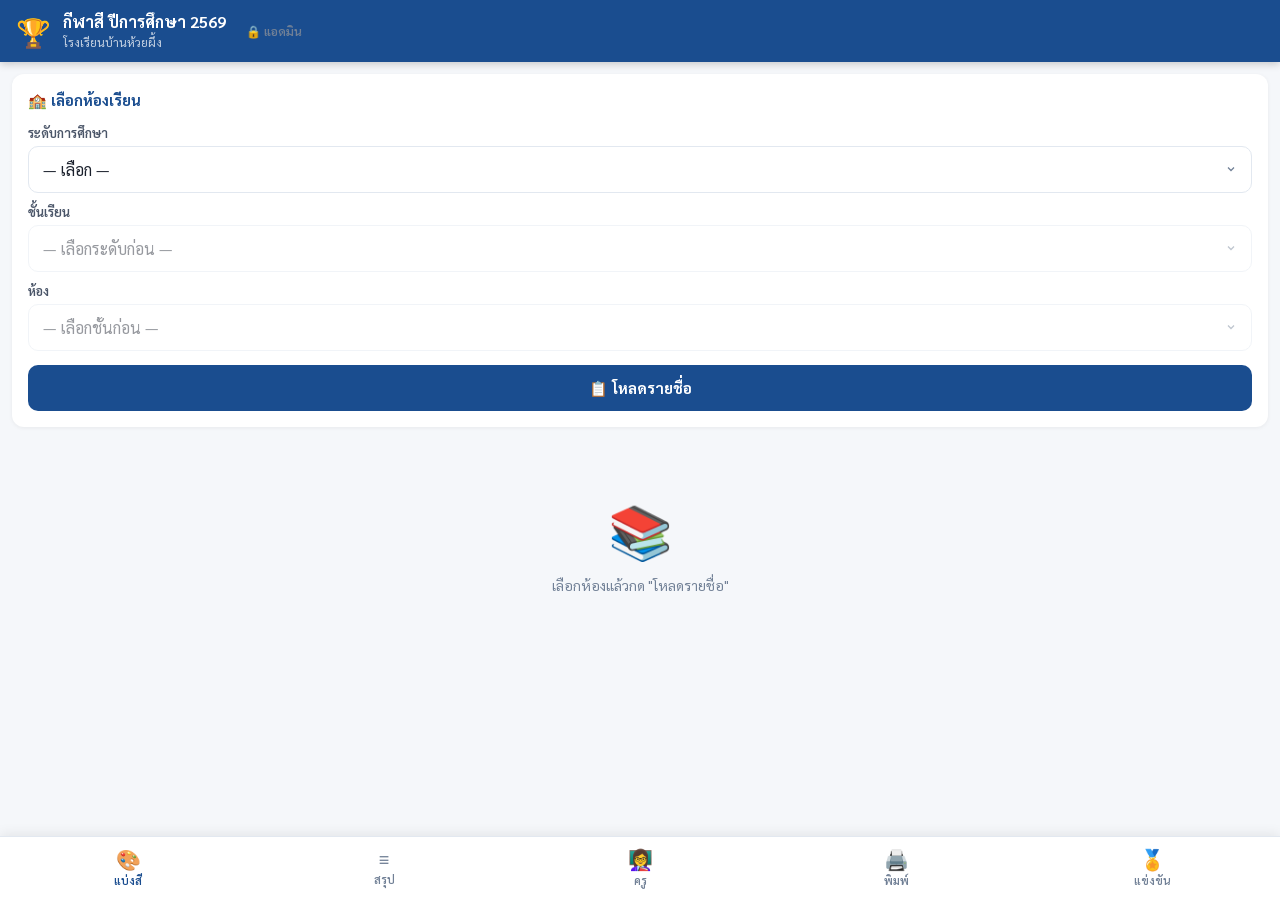
==== commit 3263e151: "Restore Thai encoding and use fresh Supabase client" ====
--- a/admin.html
+++ b/admin.html
@@ -1,11 +1,11 @@
-﻿<!DOCTYPE html>
+<!DOCTYPE html>
 <html lang="th">
 <head>
 <meta charset="UTF-8">
 <meta name="viewport" content="width=device-width, initial-scale=1.0, user-scalable=no">
 <meta name="theme-color" content="#1A4D8F">
 <meta name="apple-mobile-web-app-capable" content="yes">
-<title>เธเธนเนเธ”เธนเนเธฅเธฃเธฐเธเธเธเธตเธฌเธฒเธชเธต 2569 โ€” เธเนเธฒเธเธซเนเธงเธขเธเธถเนเธ</title>
+<title>ผู้ดูแลระบบกีฬาสี 2569 — บ้านห้วยผึ้ง</title>
 <link rel="preconnect" href="https://fonts.googleapis.com">
 <link href="https://fonts.googleapis.com/css2?family=Sarabun:wght@400;600;700;800&display=swap" rel="stylesheet">
 <link rel="stylesheet" href="sports.css?v=20260901-photos">
@@ -77,7 +77,7 @@
 .empty .ico{font-size:52px;margin-bottom:12px}
 .empty p{font-size:14px}
 
-/* STUDENT CARDS โ€” mobile-first */
+/* STUDENT CARDS — mobile-first */
 .st-card{background:var(--surface);border-radius:var(--r);padding:14px 16px;margin-bottom:8px;box-shadow:0 1px 3px rgba(0,0,0,.06);display:flex;align-items:center;gap:12px}
 .st-num{width:28px;height:28px;border-radius:50%;background:var(--surface2);display:flex;align-items:center;justify-content:center;font-size:13px;font-weight:700;color:var(--text3);flex-shrink:0}
 .st-info{flex:1;min-width:0}
@@ -85,11 +85,11 @@
 .st-sub{font-size:12px;color:var(--text3);margin-top:1px}
 .st-colors{display:flex;gap:8px;flex-shrink:0;align-items:center}
 
-/* COLOR BUTTONS โ€” เนเธซเธเนเธเธถเนเธ เธเธ”เธเนเธฒเธขเธเธเธกเธทเธญเธ–เธทเธญ */
+/* COLOR BUTTONS — ใหญ่ขึ้น กดง่ายบนมือถือ */
 .cbtn{width:38px;height:38px;border-radius:50%;border:3px solid transparent;cursor:pointer;transition:transform .12s;flex-shrink:0;position:relative;-webkit-appearance:none}
 .cbtn:active{transform:scale(.9)}
 .cbtn.sel{border-color:#1A202C;transform:scale(1.15)}
-.cbtn.sel::after{content:'โ“';position:absolute;inset:0;display:flex;align-items:center;justify-content:center;font-size:14px;font-weight:800;color:#fff}
+.cbtn.sel::after{content:'✓';position:absolute;inset:0;display:flex;align-items:center;justify-content:center;font-size:14px;font-weight:800;color:#fff}
 .cbtn.c-red{background:var(--red)}
 .cbtn.c-yellow{background:var(--yellow)}
 .cbtn.c-blue{background:var(--blue)}
@@ -210,7 +210,7 @@
   .attendance-table .col-color{width:30px}
   .attendance-table .col-check{width:14px;padding:3px 1px}
 
-  /* เธฃเธนเธเนเธเธเธเธดเธกเธเนเธฃเธฒเธขเธซเนเธญเธเนเธเธ A4 เนเธเธงเธ•เธฑเนเธ */
+  /* รูปแบบพิมพ์รายห้องแบบ A4 แนวตั้ง */
   .print-page.print-portrait-page{page:portraitPage}
   .print-page.print-landscape-page{page:landscapePage}
   .portrait-roster-table{width:100%;border-collapse:collapse;table-layout:fixed;font-size:12px}
@@ -242,12 +242,12 @@
 <body>
 
 <header>
-  <div class="h-logo">๐</div>
+  <div class="h-logo">🏆</div>
   <div class="h-title">
-    <h1>เธเธตเธฌเธฒเธชเธต เธเธตเธเธฒเธฃเธจเธถเธเธฉเธฒ 2569</h1>
-    <p>เนเธฃเธเน€เธฃเธตเธขเธเธเนเธฒเธเธซเนเธงเธขเธเธถเนเธ</p>
+    <h1>กีฬาสี ปีการศึกษา 2569</h1>
+    <p>โรงเรียนบ้านห้วยผึ้ง</p>
   </div>
-  <button id="admin-btn" onclick="toggleAdmin()" style="background:transparent;border:none;color:var(--text3);font-size:12px;font-family:inherit;font-weight:600;cursor:pointer;padding:6px 8px;border-radius:8px;flex-shrink:0">๐”’ เนเธญเธ”เธกเธดเธ</button>
+  <button id="admin-btn" onclick="toggleAdmin()" style="background:transparent;border:none;color:var(--text3);font-size:12px;font-family:inherit;font-weight:600;cursor:pointer;padding:6px 8px;border-radius:8px;flex-shrink:0">🔒 แอดมิน</button>
 </header>
 
 <div id="app">
@@ -255,142 +255,142 @@
   <!-- ASSIGN -->
   <div class="panel active" id="panel-assign">
     <div class="card">
-      <div class="card-title">๐ซ เน€เธฅเธทเธญเธเธซเนเธญเธเน€เธฃเธตเธขเธ</div>
+      <div class="card-title">🏫 เลือกห้องเรียน</div>
       <div class="field">
-        <label>เธฃเธฐเธ”เธฑเธเธเธฒเธฃเธจเธถเธเธฉเธฒ</label>
+        <label>ระดับการศึกษา</label>
         <select id="sel-educLevel" onchange="filterLevels()">
-          <option value="">โ€” เน€เธฅเธทเธญเธ โ€”</option>
-          <option value="primary">เธเธฃเธฐเธ–เธกเธจเธถเธเธฉเธฒ (เธ.1โ€“เธ.6)</option>
-          <option value="secondary">เธกเธฑเธเธขเธกเธจเธถเธเธฉเธฒ (เธก.1โ€“เธก.6)</option>
+          <option value="">— เลือก —</option>
+          <option value="primary">ประถมศึกษา (ป.1–ป.6)</option>
+          <option value="secondary">มัธยมศึกษา (ม.1–ม.6)</option>
         </select>
       </div>
       <div class="field">
-        <label>เธเธฑเนเธเน€เธฃเธตเธขเธ</label>
+        <label>ชั้นเรียน</label>
         <select id="sel-level" disabled onchange="loadRooms()">
-          <option value="">โ€” เน€เธฅเธทเธญเธเธฃเธฐเธ”เธฑเธเธเนเธญเธ โ€”</option>
+          <option value="">— เลือกระดับก่อน —</option>
         </select>
       </div>
       <div class="field">
-        <label>เธซเนเธญเธ</label>
+        <label>ห้อง</label>
         <select id="sel-room" disabled>
-          <option value="">โ€” เน€เธฅเธทเธญเธเธเธฑเนเธเธเนเธญเธ โ€”</option>
+          <option value="">— เลือกชั้นก่อน —</option>
         </select>
       </div>
       <button class="btn btn-primary" onclick="loadStudents()" style="margin-top:4px">
-        ๐“ เนเธซเธฅเธ”เธฃเธฒเธขเธเธทเนเธญ
+        📋 โหลดรายชื่อ
       </button>
     </div>
     <div id="assign-content">
-      <div class="empty"><div class="ico">๐“</div><p>เน€เธฅเธทเธญเธเธซเนเธญเธเนเธฅเนเธงเธเธ” "เนเธซเธฅเธ”เธฃเธฒเธขเธเธทเนเธญ"</p></div>
+      <div class="empty"><div class="ico">📚</div><p>เลือกห้องแล้วกด "โหลดรายชื่อ"</p></div>
     </div>
   </div>
 
   <!-- SUMMARY -->
   <div class="panel" id="panel-summary">
     <div class="stats-grid">
-      <div class="stat stat-red"><div class="n" id="stat-red">โ€”</div><div class="lbl">๐”ด เธชเธตเนเธ”เธ</div></div>
-      <div class="stat stat-yellow"><div class="n" id="stat-yellow">โ€”</div><div class="lbl">๐ก เธชเธตเน€เธซเธฅเธทเธญเธ</div></div>
-      <div class="stat stat-blue"><div class="n" id="stat-blue">โ€”</div><div class="lbl">๐”ต เธชเธตเธเนเธฒ</div></div>
-      <div class="stat stat-pink"><div class="n" id="stat-pink">โ€”</div><div class="lbl">๐ฉท เธชเธตเธเธกเธเธน</div></div>
+      <div class="stat stat-red"><div class="n" id="stat-red">—</div><div class="lbl">🔴 สีแดง</div></div>
+      <div class="stat stat-yellow"><div class="n" id="stat-yellow">—</div><div class="lbl">🟡 สีเหลือง</div></div>
+      <div class="stat stat-blue"><div class="n" id="stat-blue">—</div><div class="lbl">🔵 สีฟ้า</div></div>
+      <div class="stat stat-pink"><div class="n" id="stat-pink">—</div><div class="lbl">🩷 สีชมพู</div></div>
     </div>
     <div style="display:flex;gap:8px;margin-bottom:12px;align-items:center">
-      <button class="btn btn-outline btn-sm" onclick="loadSummary()">๐” เนเธซเธฅเธ”เธเนเธญเธกเธนเธฅ</button>
+      <button class="btn btn-outline btn-sm" onclick="loadSummary()">🔄 โหลดข้อมูล</button>
       <select id="summary-color-filter" onchange="filterSummaryColor()" style="flex:1;padding:10px 12px;font-size:14px" disabled>
-        <option value="">โ€” เน€เธฅเธทเธญเธเธชเธตเธ—เธตเนเธ•เนเธญเธเธเธฒเธฃเธ”เธน โ€”</option>
-        <option value="red">๐”ด เธชเธตเนเธ”เธ</option>
-        <option value="yellow">๐ก เธชเธตเน€เธซเธฅเธทเธญเธ</option>
-        <option value="blue">๐”ต เธชเธตเธเนเธฒ</option>
-        <option value="pink">๐ฉท เธชเธตเธเธกเธเธน</option>
+        <option value="">— เลือกสีที่ต้องการดู —</option>
+        <option value="red">🔴 สีแดง</option>
+        <option value="yellow">🟡 สีเหลือง</option>
+        <option value="blue">🔵 สีฟ้า</option>
+        <option value="pink">🩷 สีชมพู</option>
       </select>
     </div>
     <div id="summary-content">
       <div class="empty"><div class="ico" style="font-size:40px;color:var(--primary);">
         <svg width="40" height="40" viewBox="0 0 24 24" fill="none" stroke="currentColor" stroke-width="1.5" stroke-linecap="round"><line x1="18" y1="20" x2="18" y2="10"/><line x1="12" y1="20" x2="12" y2="4"/><line x1="6" y1="20" x2="6" y2="14"/></svg>
-      </div><p>เธเธ” "เนเธซเธฅเธ”เธเนเธญเธกเธนเธฅ" เน€เธเธทเนเธญเธ”เธนเธชเธฃเธธเธ</p></div>
+      </div><p>กด "โหลดข้อมูล" เพื่อดูสรุป</p></div>
     </div>
   </div>
 
   <!-- PRINT -->
   <div class="panel" id="panel-print">
     <div class="card">
-      <div class="card-title">๐–จ๏ธ เธฃเธนเธเนเธเธเธเธฒเธฃเธเธดเธกเธเน</div>
+      <div class="card-title">🖨️ รูปแบบการพิมพ์</div>
       <div class="ptype-grid" style="grid-template-columns:1fr 1fr 1fr">
         <div class="ptype active" id="ptype-room" onclick="selectPrintType('room')">
-          <div class="ico">๐ซ</div>
-          <div class="t">เธฃเธฒเธขเธซเนเธญเธ</div>
-          <div class="d">เน€เธฅเธทเธญเธเธซเธฅเธฒเธขเธเธฑเนเธ/เธซเนเธญเธ</div>
+          <div class="ico">🏫</div>
+          <div class="t">รายห้อง</div>
+          <div class="d">เลือกหลายชั้น/ห้อง</div>
         </div>
         <div class="ptype" id="ptype-color" onclick="selectPrintType('color')">
-          <div class="ico">๐จ</div>
-          <div class="t">เธฃเธฒเธขเธชเธต</div>
-          <div class="d">เนเธขเธเธ•เธฒเธกเธชเธต</div>
+          <div class="ico">🎨</div>
+          <div class="t">รายสี</div>
+          <div class="d">แยกตามสี</div>
         </div>
         <div class="ptype" id="ptype-teacher" onclick="selectPrintType('teacher')">
-          <div class="ico">๐‘ฉโ€๐ซ</div>
-          <div class="t">เธเธฃเธนเธเธตเธฌเธฒเธชเธต</div>
-          <div class="d">เธฃเธฒเธขเธเธทเนเธญเธเธฃเธน</div>
+          <div class="ico">👩‍🏫</div>
+          <div class="t">ครูกีฬาสี</div>
+          <div class="d">รายชื่อครู</div>
         </div>
       </div>
 
       <div id="print-room-opts">
         <div class="field">
-          <label>เธฃเธนเธเนเธเธเน€เธญเธเธชเธฒเธฃ</label>
+          <label>รูปแบบเอกสาร</label>
           <div class="ptype-grid" style="grid-template-columns:1fr 1fr;margin-bottom:4px">
             <div class="ptype active" id="roommode-list" onclick="selectRoomPrintMode('list')">
-              <div class="ico">๐“</div>
-              <div class="t">เน€เธเธเธฒเธฐเธฃเธฒเธขเธเธทเนเธญ</div>
-              <div class="d">A4 เนเธเธงเธ•เธฑเนเธ</div>
+              <div class="ico">📄</div>
+              <div class="t">เฉพาะรายชื่อ</div>
+              <div class="d">A4 แนวตั้ง</div>
             </div>
             <div class="ptype" id="roommode-check" onclick="selectRoomPrintMode('check')">
-              <div class="ico">โ‘๏ธ</div>
-              <div class="t">เธ•เธฒเธฃเธฒเธเน€เธเนเธเธเธทเนเธญ</div>
-              <div class="d">A4 เนเธเธงเธ•เธฑเนเธ ยท 10 เธเนเธญเธ</div>
+              <div class="ico">☑️</div>
+              <div class="t">ตารางเช็คชื่อ</div>
+              <div class="d">A4 แนวตั้ง · 10 ช่อง</div>
             </div>
           </div>
         </div>
         <div class="field">
-          <label>เธชเธตเธเธตเธฌเธฒเธ—เธตเนเธ•เนเธญเธเธเธฒเธฃเธเธดเธกเธเน</label>
+          <label>สีกีฬาที่ต้องการพิมพ์</label>
           <select id="print-room-color">
-            <option value="all">เธ—เธธเธเธชเธต</option>
-            <option value="red">๐”ด เธชเธตเนเธ”เธ</option>
-            <option value="yellow">๐ก เธชเธตเน€เธซเธฅเธทเธญเธ</option>
-            <option value="blue">๐”ต เธชเธตเธเนเธฒ</option>
-            <option value="pink">๐ฉท เธชเธตเธเธกเธเธน</option>
+            <option value="all">ทุกสี</option>
+            <option value="red">🔴 สีแดง</option>
+            <option value="yellow">🟡 สีเหลือง</option>
+            <option value="blue">🔵 สีฟ้า</option>
+            <option value="pink">🩷 สีชมพู</option>
           </select>
         </div>
         <div class="field print-classroom-field">
-          <label>เธเธฑเนเธ/เธซเนเธญเธเธ—เธตเนเธ•เนเธญเธเธเธฒเธฃเธเธดเธกเธเน <span style="font-weight:400;color:var(--text3)">(เน€เธฅเธทเธญเธเนเธ”เนเธซเธฅเธฒเธขเธซเนเธญเธ)</span></label>
-          <div class="print-check-tools"><button type="button" class="btn" onclick="setAdminPrintRooms(true)">เน€เธฅเธทเธญเธเธ—เธฑเนเธเธซเธกเธ”</button><button type="button" class="btn" onclick="setAdminPrintRooms(false)">เธฅเนเธฒเธเธ—เธฑเนเธเธซเธกเธ”</button></div>
+          <label>ชั้น/ห้องที่ต้องการพิมพ์ <span style="font-weight:400;color:var(--text3)">(เลือกได้หลายห้อง)</span></label>
+          <div class="print-check-tools"><button type="button" class="btn" onclick="setAdminPrintRooms(true)">เลือกทั้งหมด</button><button type="button" class="btn" onclick="setAdminPrintRooms(false)">ล้างทั้งหมด</button></div>
           <div id="print-classroom-checks" class="print-classroom-checks"></div>
         </div>
       </div>
 
       <div id="print-color-opts" style="display:none">
         <div class="field">
-          <label>เธชเธตเธเธตเธฌเธฒ</label>
+          <label>สีกีฬา</label>
           <select id="print-color-sel">
-            <option value="all">เธ—เธธเธเธชเธต</option>
-            <option value="red">๐”ด เธชเธตเนเธ”เธ</option>
-            <option value="yellow">๐ก เธชเธตเน€เธซเธฅเธทเธญเธ</option>
-            <option value="blue">๐”ต เธชเธตเธเนเธฒ</option>
-            <option value="pink">๐ฉท เธชเธตเธเธกเธเธน</option>
+            <option value="all">ทุกสี</option>
+            <option value="red">🔴 สีแดง</option>
+            <option value="yellow">🟡 สีเหลือง</option>
+            <option value="blue">🔵 สีฟ้า</option>
+            <option value="pink">🩷 สีชมพู</option>
           </select>
         </div>
       </div>
 
       <div id="print-teacher-opts" style="display:none">
-        <p style="font-size:13px;color:var(--text3);margin-bottom:8px">เธเธดเธกเธเนเธฃเธฒเธขเธเธทเนเธญเธเธฃเธนเนเธขเธเธ•เธฒเธกเธชเธตเธเธตเธฌเธฒเธ—เธฑเนเธ 4 เธชเธต</p>
-      </div>
-
-      <button class="btn btn-primary" onclick="doPrint()" style="margin-top:4px">๐–จ๏ธ เธเธดเธกเธเนเน€เธฅเธข</button>
+        <p style="font-size:13px;color:var(--text3);margin-bottom:8px">พิมพ์รายชื่อครูแยกตามสีกีฬาทั้ง 4 สี</p>
+      </div>
+
+      <button class="btn btn-primary" onclick="doPrint()" style="margin-top:4px">🖨️ พิมพ์เลย</button>
     </div>
   </div>
 
   <!-- TEACHERS -->
   <div class="panel" id="panel-teacher">
-    <button class="btn btn-outline btn-sm" onclick="loadTeachers()" style="margin-bottom:12px">๐” เนเธซเธฅเธ”เธฃเธฒเธขเธเธทเนเธญเธเธฃเธน</button>
+    <button class="btn btn-outline btn-sm" onclick="loadTeachers()" style="margin-bottom:12px">🔄 โหลดรายชื่อครู</button>
     <div id="teacher-content">
-      <div class="empty"><div class="ico">๐‘ฉโ€๐ซ</div><p>เธเธ” "เนเธซเธฅเธ”เธฃเธฒเธขเธเธทเนเธญเธเธฃเธน"</p></div>
+      <div class="empty"><div class="ico">👩‍🏫</div><p>กด "โหลดรายชื่อครู"</p></div>
     </div>
   </div>
 
@@ -402,20 +402,20 @@
 <!-- BOTTOM NAV -->
 <nav>
   <button class="nav-btn active" onclick="switchTab('assign')" id="tab-assign">
-    <span class="ico">๐จ</span>
-    เนเธเนเธเธชเธต
+    <span class="ico">🎨</span>
+    แบ่งสี
   </button>
   <button class="nav-btn" onclick="switchTab('summary')" id="tab-summary">
-    <span class="ico" style="font-size:18px;font-weight:800;color:inherit;font-style:normal;">โก</span>
-    เธชเธฃเธธเธ
+    <span class="ico" style="font-size:18px;font-weight:800;color:inherit;font-style:normal;">≡</span>
+    สรุป
   </button>
   <button class="nav-btn" onclick="switchTab('teacher')" id="tab-teacher">
-    <span class="ico">๐‘ฉโ€๐ซ</span>
-    เธเธฃเธน
+    <span class="ico">👩‍🏫</span>
+    ครู
   </button>
   <button class="nav-btn" onclick="switchTab('print')" id="tab-print">
-    <span class="ico">๐–จ</span>
-    เธเธดเธกเธเน
+    <span class="ico">🖨</span>
+    พิมพ์
   </button>
 </nav>
 
@@ -423,9 +423,9 @@
 <div id="toast"></div>
 
 <script>
-const COLOR_LABELS={red:'๐”ด เธชเธตเนเธ”เธ',yellow:'๐ก เธชเธตเน€เธซเธฅเธทเธญเธ',blue:'๐”ต เธชเธตเธเนเธฒ',pink:'๐ฉท เธชเธตเธเธกเธเธน','':'โ€” เธขเธฑเธเนเธกเนเนเธ”เนเนเธเนเธ'};
-const PRIMARY_LEVELS=['เธ.1','เธ.2','เธ.3','เธ.4','เธ.5','เธ.6'];
-const SECONDARY_LEVELS=['เธก.1','เธก.2','เธก.3','เธก.4','เธก.5','เธก.6'];
+const COLOR_LABELS={red:'🔴 สีแดง',yellow:'🟡 สีเหลือง',blue:'🔵 สีฟ้า',pink:'🩷 สีชมพู','':'— ยังไม่ได้แบ่ง'};
+const PRIMARY_LEVELS=['ป.1','ป.2','ป.3','ป.4','ป.5','ป.6'];
+const SECONDARY_LEVELS=['ม.1','ม.2','ม.3','ม.4','ม.5','ม.6'];
 let SCRIPT_URL='https://wgmzzebuididxctksrpo.supabase.co/functions/v1/sports-api';
 const SUPABASE_ANON_KEY='eyJhbGciOiJIUzI1NiIsInR5cCI6IkpXVCJ9.eyJpc3MiOiJzdXBhYmFzZSIsInJlZiI6IndnbXp6ZWJ1aWRpZHhjdGtzcnBvIiwicm9sZSI6ImFub24iLCJpYXQiOjE3ODk1MjA3NjQsImV4cCI6MjEwNTA5Njc2NH0.B-_3RcNXNXcU-3OMUdsKPAJlHcJgCf4VItEENaWxDE0';
 const API_HEADERS={apikey:SUPABASE_ANON_KEY,Authorization:`Bearer ${SUPABASE_ANON_KEY}`};
@@ -447,17 +447,17 @@
   const btn=document.getElementById('admin-btn');
   const bar=document.getElementById('admin-bar');
   if(isAdmin){
-    if(btn){btn.textContent='๐”“ เนเธญเธ”เธกเธดเธ';btn.style.color='#2E7D32';}
+    if(btn){btn.textContent='🔓 แอดมิน';btn.style.color='#2E7D32';}
     if(bar)bar.style.display='flex';
   }else{
-    if(btn){btn.textContent='๐”’ เนเธญเธ”เธกเธดเธ';btn.style.color='var(--text3)';}
+    if(btn){btn.textContent='🔒 แอดมิน';btn.style.color='var(--text3)';}
     if(bar)bar.style.display='none';
   }
-  // เธเนเธญเธ/เนเธชเธ”เธเธเธธเนเธกเธชเธตเธ—เธธเธเนเธ
+  // ซ่อน/แสดงปุ่มสีทุกใบ
   document.querySelectorAll('.st-colors').forEach(el=>{
     el.style.display=isAdmin?'flex':'none';
   });
-  // badge เนเธชเธ”เธเธ•เธฅเธญเธ” เนเธเนเธเธธเนเธกเธชเธตเธเนเธญเธ
+  // badge แสดงตลอด แค่ปุ่มสีซ่อน
 }
 
 async function toggleAdmin(){
@@ -465,10 +465,10 @@
     isAdmin=false;
     adminCredential='';
     updateAdminUI();
-    showToast('เธญเธญเธเธเธฒเธเนเธซเธกเธ”เนเธญเธ”เธกเธดเธเนเธฅเนเธง');
+    showToast('ออกจากโหมดแอดมินแล้ว');
     return false;
   }
-  const pass=prompt('เธฃเธซเธฑเธชเธเนเธฒเธเนเธญเธ”เธกเธดเธ:');
+  const pass=prompt('รหัสผ่านแอดมิน:');
   if(pass===null)return false;
   try{
     const response=await fetch(SCRIPT_URL,{method:'POST',headers:{...API_HEADERS,'Content-Type':'application/json;charset=utf-8'},body:JSON.stringify({action:'verifyAdmin',adminKey:pass})});
@@ -476,9 +476,9 @@
     isAdmin=true;
     adminCredential=pass;
     updateAdminUI();
-    showToast('๐”“ เน€เธเนเธฒเธชเธนเนเนเธซเธกเธ”เนเธญเธ”เธกเธดเธ','success');
+    showToast('🔓 เข้าสู่โหมดแอดมิน','success');
     return true;
-  }catch(error){showToast(error.message||'เธฃเธซเธฑเธชเธเนเธฒเธเนเธกเนเธ–เธนเธเธ•เนเธญเธ','error');return false}
+  }catch(error){showToast(error.message||'รหัสผ่านไม่ถูกต้อง','error');return false}
 }
 
 function switchTab(tab){
@@ -491,8 +491,8 @@
 
 function colorBadge(c){
   const m={red:'badge-red',yellow:'badge-yellow',blue:'badge-blue',pink:'badge-pink','':'badge-none'};
-  const l={red:'เนเธ”เธ',yellow:'เน€เธซเธฅเธทเธญเธ',blue:'เธเนเธฒ',pink:'เธเธกเธเธน','':'เธขเธฑเธเนเธกเนเนเธเนเธ'};
-  return `<span class="badge ${m[c]||'badge-none'}">${l[c]||'โ€”'}</span>`;
+  const l={red:'แดง',yellow:'เหลือง',blue:'ฟ้า',pink:'ชมพู','':'ยังไม่แบ่ง'};
+  return `<span class="badge ${m[c]||'badge-none'}">${l[c]||'—'}</span>`;
 }
 
 async function fetchLevels(){
@@ -507,9 +507,9 @@
 function filterLevels(){
   const edu=document.getElementById('sel-educLevel').value;
   const sel=document.getElementById('sel-level');
-  sel.innerHTML='<option value="">โ€” เน€เธฅเธทเธญเธ โ€”</option>';
+  sel.innerHTML='<option value="">— เลือก —</option>';
   sel.disabled=true;
-  document.getElementById('sel-room').innerHTML='<option value="">โ€” โ€”</option>';
+  document.getElementById('sel-room').innerHTML='<option value="">— —</option>';
   document.getElementById('sel-room').disabled=true;
   if(!edu)return;
   const set=edu==='primary'?PRIMARY_LEVELS:SECONDARY_LEVELS;
@@ -524,33 +524,33 @@
 function loadRooms(){
   const level=document.getElementById('sel-level').value;
   const sel=document.getElementById('sel-room');
-  sel.innerHTML='<option value="">โ€” เน€เธฅเธทเธญเธ โ€”</option>';
+  sel.innerHTML='<option value="">— เลือก —</option>';
   sel.disabled=true;
   if(!level)return;
   const rooms=allLevels[level]||['1','2','3'];
-  rooms.forEach(r=>sel.innerHTML+=`<option value="${r}">เธซเนเธญเธ ${r}</option>`);
+  rooms.forEach(r=>sel.innerHTML+=`<option value="${r}">ห้อง ${r}</option>`);
   sel.disabled=false;
 }
 
 async function loadStudents(){
   const level=document.getElementById('sel-level').value;
   const room=document.getElementById('sel-room').value;
-  if(!level||!room){showToast('เน€เธฅเธทเธญเธเธเธฑเนเธเนเธฅเธฐเธซเนเธญเธเธเนเธญเธ','error');return;}
+  if(!level||!room){showToast('เลือกชั้นและห้องก่อน','error');return;}
   const wrap=document.getElementById('assign-content');
-  wrap.innerHTML=`<div class="loading"><div class="spinner"></div><br>เธเธณเธฅเธฑเธเนเธซเธฅเธ”...</div>`;
+  wrap.innerHTML=`<div class="loading"><div class="spinner"></div><br>กำลังโหลด...</div>`;
   try{
     const res=await fetch(`${SCRIPT_URL}?action=getStudents&level=${encodeURIComponent(level)}&room=${encodeURIComponent(room)}`,{headers:API_HEADERS});
     const data=await res.json();
-    if(data.error){wrap.innerHTML=`<div class="loading">โ ${data.error}</div>`;return;}
+    if(data.error){wrap.innerHTML=`<div class="loading">❌ ${data.error}</div>`;return;}
     renderStudentList(wrap,data.students,level,room);
   }catch(e){
-    wrap.innerHTML=`<div class="loading">โ เนเธซเธฅเธ”เนเธกเนเธชเธณเน€เธฃเนเธ<br><small>${e.message}</small></div>`;
+    wrap.innerHTML=`<div class="loading">❌ โหลดไม่สำเร็จ<br><small>${e.message}</small></div>`;
   }
 }
 
 function renderStudentList(wrap,students,level,room){
   if(!students.length){
-    wrap.innerHTML=`<div class="empty"><div class="ico">๐”</div><p>เนเธกเนเธเธเธเธฑเธเน€เธฃเธตเธขเธเนเธ ${level}/${room}</p></div>`;
+    wrap.innerHTML=`<div class="empty"><div class="ico">🔍</div><p>ไม่พบนักเรียนใน ${level}/${room}</p></div>`;
     return;
   }
   const stMap={};
@@ -568,7 +568,7 @@
         ${['red','yellow','blue','pink'].map(c=>`
           <button class="cbtn c-${c} ${s.color===c?'sel':''}" onclick="setColor(${s.rowIndex},'${c}')" title="${COLOR_LABELS[c]}"></button>
         `).join('')}
-        <button class="cbtn c-none ${s.color===''?'sel':''}" onclick="setColor(${s.rowIndex},'')" title="เธขเธฑเธเนเธกเนเนเธเนเธ">โ€”</button>
+        <button class="cbtn c-none ${s.color===''?'sel':''}" onclick="setColor(${s.rowIndex},'')" title="ยังไม่แบ่ง">—</button>
       </div>
     </div>
   `).join('');
@@ -576,21 +576,21 @@
   wrap.innerHTML=`
     <div style="padding:0 0 4px">
       <div class="room-bar">
-        <div class="title">๐“ ${level} เธซเนเธญเธ ${room}</div>
-        <div class="count">${students.length} เธเธ</div>
+        <div class="title">📋 ${level} ห้อง ${room}</div>
+        <div class="count">${students.length} คน</div>
       </div>
       <div class="pills">
-        <span class="pill pill-all" onclick="filterColor('all',this)">เธ—เธฑเนเธเธซเธกเธ”</span>
-        <span class="pill pill-red" onclick="filterColor('red',this)">๐”ด เนเธ”เธ</span>
-        <span class="pill pill-yellow" onclick="filterColor('yellow',this)">๐ก เน€เธซเธฅเธทเธญเธ</span>
-        <span class="pill pill-blue" onclick="filterColor('blue',this)">๐”ต เธเนเธฒ</span>
-        <span class="pill pill-pink" onclick="filterColor('pink',this)">๐ฉท เธเธกเธเธน</span>
-        <span class="pill pill-inactive" onclick="filterColor('none',this)">โ€” เธขเธฑเธเนเธกเนเนเธเนเธ</span>
+        <span class="pill pill-all" onclick="filterColor('all',this)">ทั้งหมด</span>
+        <span class="pill pill-red" onclick="filterColor('red',this)">🔴 แดง</span>
+        <span class="pill pill-yellow" onclick="filterColor('yellow',this)">🟡 เหลือง</span>
+        <span class="pill pill-blue" onclick="filterColor('blue',this)">🔵 ฟ้า</span>
+        <span class="pill pill-pink" onclick="filterColor('pink',this)">🩷 ชมพู</span>
+        <span class="pill pill-inactive" onclick="filterColor('none',this)">— ยังไม่แบ่ง</span>
       </div>
       <div id="student-list">${cards}</div>
       <div class="save-bar" id="admin-bar" style="display:${isAdmin?'flex':'none'}">
-        <button class="btn btn-success btn-sm" onclick="saveColors()">๐’พ เธเธฑเธเธ—เธถเธ โ’ Supabase</button>
-        <button class="btn btn-outline btn-sm" onclick="assignRandom()">๐ฒ เธชเธธเนเธกเธ—เธตเนเน€เธซเธฅเธทเธญ</button>
+        <button class="btn btn-success btn-sm" onclick="saveColors()">💾 บันทึก → Supabase</button>
+        <button class="btn btn-outline btn-sm" onclick="assignRandom()">🎲 สุ่มที่เหลือ</button>
         <span class="status" id="save-status"></span>
       </div>
     </div>
@@ -626,11 +626,11 @@
 function assignRandom(){
   if(!window._currentStudents)return;
   const COLORS=['red','yellow','blue','pink'];
-  const MALE_PREFIX=['เธเธฒเธข','เน€เธ”เนเธเธเธฒเธข','เธ”.เธ.'];
-
-  // เนเธขเธเน€เธเธเธฒเธฐเธ—เธตเนเธขเธฑเธเนเธกเนเธกเธตเธชเธต
+  const MALE_PREFIX=['นาย','เด็กชาย','ด.ช.'];
+
+  // แยกเฉพาะที่ยังไม่มีสี
   const unassigned=Object.values(window._currentStudents).filter(s=>!s.color);
-  if(!unassigned.length){showToast('เธ—เธธเธเธเธเธกเธตเธชเธตเนเธฅเนเธง');return;}
+  if(!unassigned.length){showToast('ทุกคนมีสีแล้ว');return;}
 
   const males  =unassigned.filter(s=>MALE_PREFIX.some(p=>s.prefix.startsWith(p)));
   const females=unassigned.filter(s=>!MALE_PREFIX.some(p=>s.prefix.startsWith(p)));
@@ -639,29 +639,29 @@
     if(!group.length)return;
     const n=group.length;
     const base=Math.floor(n/4);
-    const extra=n%4; // 4 เธชเธต เนเธ•เนเธฅเธฐเธชเธตเนเธ”เน base เธเธ เธชเธตเนเธฃเธ extra เธเธเนเธ”เนเน€เธเธดเนเธก
-
-    // เธชเธฃเนเธฒเธ pool เธชเธต เนเธซเนเนเธ•เนเธฅเธฐเธชเธตเน€เธ—เนเธฒเธเธฑเธ ยฑ 1
+    const extra=n%4; // 4 สี แต่ละสีได้ base คน สีแรก extra คนได้เพิ่ม
+
+    // สร้าง pool สี ให้แต่ละสีเท่ากัน ± 1
     const pool=[];
     COLORS.forEach((c,i)=>{
       const count=base+(i<extra?1:0);
       for(let j=0;j<count;j++)pool.push(c);
     });
 
-    // เธชเธธเนเธก shuffle pool
+    // สุ่ม shuffle pool
     for(let i=pool.length-1;i>0;i--){
       const j=Math.floor(Math.random()*(i+1));
       [pool[i],pool[j]]=[pool[j],pool[i]];
     }
 
-    // เธเธณเธซเธเธ”เธชเธตเนเธซเนเนเธ•เนเธฅเธฐเธเธ
+    // กำหนดสีให้แต่ละคน
     group.forEach((s,i)=>setColor(s.rowIndex,pool[i]));
   }
 
   balancedShuffle(males);
   balancedShuffle(females);
 
-  // เธชเธฃเธธเธเธเธณเธเธงเธ
+  // สรุปจำนวน
   const all=Object.values(window._currentStudents);
   const countM={red:0,yellow:0,blue:0,pink:0};
   const countF={red:0,yellow:0,blue:0,pink:0};
@@ -672,55 +672,55 @@
   });
 
   const summary=COLORS.map(c=>{
-    const label={red:'เนเธ”เธ',yellow:'เน€เธซเธฅเธทเธญเธ',blue:'เธเนเธฒ',pink:'เธเธกเธเธน'}[c];
-    return `${label}: เธ${countM[c]||0}/เธ${countF[c]||0}`;
+    const label={red:'แดง',yellow:'เหลือง',blue:'ฟ้า',pink:'ชมพู'}[c];
+    return `${label}: ช${countM[c]||0}/ญ${countF[c]||0}`;
   }).join('  ');
 
-  showToast(`๐ฒ ${summary}`,'success');
+  showToast(`🎲 ${summary}`,'success');
 }
 
 async function saveColors(){
   if(!window._currentStudents)return;
   const students=Object.values(window._currentStudents);
   const status=document.getElementById('save-status');
-  if(status)status.textContent='โณ เธเธณเธฅเธฑเธเธเธฑเธเธ—เธถเธ...';
+  if(status)status.textContent='⏳ กำลังบันทึก...';
   try{
     const res=await fetch(SCRIPT_URL,{method:'POST',headers:{...API_HEADERS,'Content-Type':'application/json;charset=utf-8'},body:JSON.stringify({action:'saveColors',students,adminKey:adminCredential})});
     const data=await res.json();
     if(data.success){
-      showToast(`โ… เธเธฑเธเธ—เธถเธ ${data.saved} เธเธ เน€เธฃเธตเธขเธเธฃเนเธญเธข`,'success');
-      if(status)status.textContent=`โ… เธเธฑเธเธ—เธถเธเนเธฅเนเธง`;
+      showToast(`✅ บันทึก ${data.saved} คน เรียบร้อย`,'success');
+      if(status)status.textContent=`✅ บันทึกแล้ว`;
     }else{
-      showToast('โ '+(data.error||'เธเธฑเธเธ—เธถเธเนเธกเนเธชเธณเน€เธฃเนเธ'),'error');
+      showToast('❌ '+(data.error||'บันทึกไม่สำเร็จ'),'error');
       if(status)status.textContent='';
     }
   }catch(e){
-    showToast('โ เน€เธเธทเนเธญเธกเธ•เนเธญเนเธกเนเนเธ”เน','error');
+    showToast('❌ เชื่อมต่อไม่ได้','error');
     if(status)status.textContent='';
   }
 }
 
-let _summaryData = null; // เน€เธเนเธเธเนเธญเธกเธนเธฅเนเธงเน filter เธ—เธตเธซเธฅเธฑเธ
+let _summaryData = null; // เก็บข้อมูลไว้ filter ทีหลัง
 
 function buildSummaryTable(color) {
   if (!_summaryData) return;
   const wrap = document.getElementById('summary-content');
   if (!color) {
-    wrap.innerHTML = `<div class="empty"><div class="ico">๐‘</div><p>เน€เธฅเธทเธญเธเธชเธตเธ—เธตเนเธ•เนเธญเธเธเธฒเธฃเธ”เธนเธเธฒเธ dropdown เธ”เนเธฒเธเธเธ</p></div>`;
+    wrap.innerHTML = `<div class="empty"><div class="ico">👆</div><p>เลือกสีที่ต้องการดูจาก dropdown ด้านบน</p></div>`;
     return;
   }
   const colorMeta = {
-    red:   {label:'๐”ด เธชเธตเนเธ”เธ'},
-    yellow:{label:'๐ก เธชเธตเน€เธซเธฅเธทเธญเธ'},
-    blue:  {label:'๐”ต เธชเธตเธเนเธฒ'},
-    pink:  {label:'๐ฉท เธชเธตเธเธกเธเธน'},
+    red:   {label:'🔴 สีแดง'},
+    yellow:{label:'🟡 สีเหลือง'},
+    blue:  {label:'🔵 สีฟ้า'},
+    pink:  {label:'🩷 สีชมพู'},
   };
   const cm = colorMeta[color];
   const sts = _summaryData.byColor[color] || [];
   const rooms = {};
   sts.forEach(s => {
     const k = s.level+'|'+s.room;
-    if (!rooms[k]) rooms[k] = {label: s.level+' เธซเนเธญเธ '+s.room, list: []};
+    if (!rooms[k]) rooms[k] = {label: s.level+' ห้อง '+s.room, list: []};
     rooms[k].list.push(s);
   });
   const tableRows = Object.entries(rooms).sort(([a],[b])=>a.localeCompare(b)).map(([k,g]) => {
@@ -732,7 +732,7 @@
       </tr>`).join('');
     return `<tr>
       <td colspan="3" style="background:var(--surface2);font-size:12px;font-weight:700;color:var(--primary);padding:6px 10px;border-top:2px solid var(--border)">
-        ${g.label} &nbsp;ยท&nbsp; ${g.list.length} เธเธ
+        ${g.label} &nbsp;·&nbsp; ${g.list.length} คน
       </td>
     </tr>${studentRows}`;
   }).join('');
@@ -740,20 +740,20 @@
   wrap.innerHTML = `<div class="card" style="padding:12px">
     <div class="card-title" style="margin-bottom:10px">
       <span class="badge badge-${color}" style="font-size:14px;padding:4px 14px">${cm.label}</span>
-      <span style="font-size:13px;color:var(--text3);margin-left:auto">${sts.length} เธเธ</span>
+      <span style="font-size:13px;color:var(--text3);margin-left:auto">${sts.length} คน</span>
     </div>
     ${sts.length ? `<div style="overflow-x:auto">
       <table style="width:100%;border-collapse:collapse">
         <thead>
           <tr style="background:var(--primary-light)">
-            <th style="padding:6px 8px;font-size:12px;color:var(--primary);text-align:center;width:32px">เน€เธฅเธเธ—เธตเน</th>
-            <th style="padding:6px 8px;font-size:12px;color:var(--primary);text-align:left">เธเธทเนเธญ-เธชเธเธธเธฅ</th>
-            <th style="padding:6px 8px;font-size:12px;color:var(--primary);text-align:center;width:80px">เน€เธฅเธเธเธฃเธฐเธเธณเธ•เธฑเธง</th>
+            <th style="padding:6px 8px;font-size:12px;color:var(--primary);text-align:center;width:32px">เลขที่</th>
+            <th style="padding:6px 8px;font-size:12px;color:var(--primary);text-align:left">ชื่อ-สกุล</th>
+            <th style="padding:6px 8px;font-size:12px;color:var(--primary);text-align:center;width:80px">เลขประจำตัว</th>
           </tr>
         </thead>
         <tbody>${tableRows}</tbody>
       </table>
-    </div>` : '<div style="color:var(--text3);font-size:14px;padding:8px 0">เธขเธฑเธเนเธกเนเธกเธตเธเธฑเธเน€เธฃเธตเธขเธ</div>'}
+    </div>` : '<div style="color:var(--text3);font-size:14px;padding:8px 0">ยังไม่มีนักเรียน</div>'}
   </div>`;
 }
 
@@ -763,13 +763,13 @@
 }
 
 async function loadSummary(){
-  if(!SCRIPT_URL){showToast('เธขเธฑเธเนเธกเนเนเธ”เนเธ•เธฑเนเธเธเนเธฒ URL','error');return;}
+  if(!SCRIPT_URL){showToast('ยังไม่ได้ตั้งค่า URL','error');return;}
   const wrap=document.getElementById('summary-content');
-  wrap.innerHTML=`<div class="loading"><div class="spinner"></div><br>เธเธณเธฅเธฑเธเนเธซเธฅเธ”...</div>`;
+  wrap.innerHTML=`<div class="loading"><div class="spinner"></div><br>กำลังโหลด...</div>`;
   try{
     const res=await fetch(`${SCRIPT_URL}?action=getAllStudents`,{headers:API_HEADERS});
     const data=await res.json();
-    if(data.error){wrap.innerHTML=`<div class="loading">โ ${data.error}</div>`;return;}
+    if(data.error){wrap.innerHTML=`<div class="loading">❌ ${data.error}</div>`;return;}
     const all=data.students||[];
 
     const counts={red:0,yellow:0,blue:0,pink:0,'':0};
@@ -783,18 +783,18 @@
     all.forEach(s=>{if(byColor[s.color])byColor[s.color].push(s);});
     _summaryData = {byColor, counts};
 
-    // เน€เธเธดเธ” dropdown
+    // เปิด dropdown
     const sel = document.getElementById('summary-color-filter');
     sel.disabled = false;
 
-    // เนเธชเธ”เธ empty state เธฃเธญเน€เธฅเธทเธญเธเธชเธต
-    wrap.innerHTML=`<div class="empty"><div class="ico">๐‘</div><p>เน€เธฅเธทเธญเธเธชเธตเธ—เธตเนเธ•เนเธญเธเธเธฒเธฃเธ”เธนเธเธฒเธ dropdown เธ”เนเธฒเธเธเธ</p></div>`;
-
-    // เธ–เนเธฒเน€เธฅเธทเธญเธเธชเธตเนเธงเนเนเธฅเนเธง render เน€เธฅเธข
+    // แสดง empty state รอเลือกสี
+    wrap.innerHTML=`<div class="empty"><div class="ico">👆</div><p>เลือกสีที่ต้องการดูจาก dropdown ด้านบน</p></div>`;
+
+    // ถ้าเลือกสีไว้แล้ว render เลย
     if(sel.value) buildSummaryTable(sel.value);
 
   }catch(e){
-    wrap.innerHTML=`<div class="loading">โ ${e.message}</div>`;
+    wrap.innerHTML=`<div class="loading">❌ ${e.message}</div>`;
   }
 }
 
@@ -816,8 +816,8 @@
 }
 
 function printLevelGroups(){return[
-  {label:'เธ.1โ€“เธ.3',levels:['เธ.1','เธ.2','เธ.3']},{label:'เธ.4โ€“เธ.6',levels:['เธ.4','เธ.5','เธ.6']},
-  {label:'เธก.1โ€“เธก.3',levels:['เธก.1','เธก.2','เธก.3']},{label:'เธก.4โ€“เธก.6',levels:['เธก.4','เธก.5','เธก.6']}
+  {label:'ป.1–ป.3',levels:['ป.1','ป.2','ป.3']},{label:'ป.4–ป.6',levels:['ป.4','ป.5','ป.6']},
+  {label:'ม.1–ม.3',levels:['ม.1','ม.2','ม.3']},{label:'ม.4–ม.6',levels:['ม.4','ม.5','ม.6']}
 ]}
 function renderAdminPrintRooms(){
   const root=document.getElementById('print-classroom-checks');if(!root)return;
@@ -830,14 +830,14 @@
 
 async function loadTeachers(){
   const wrap=document.getElementById('teacher-content');
-  wrap.innerHTML=`<div class="loading"><div class="spinner"></div><br>เธเธณเธฅเธฑเธเนเธซเธฅเธ”...</div>`;
+  wrap.innerHTML=`<div class="loading"><div class="spinner"></div><br>กำลังโหลด...</div>`;
   try{
     const res=await fetch(`${SCRIPT_URL}?action=getTeachers`,{headers:API_HEADERS});
     const data=await res.json();
-    if(data.error){wrap.innerHTML=`<div class="loading">โ ${data.error}</div>`;return;}
+    if(data.error){wrap.innerHTML=`<div class="loading">❌ ${data.error}</div>`;return;}
     const teachers=data.teachers||{};
 
-    const MALE_PREFIX=['เธเธฒเธข','เธ”.เธ.','เน€เธ”เนเธเธเธฒเธข'];
+    const MALE_PREFIX=['นาย','ด.ช.','เด็กชาย'];
     function countGender(list){
       let m=0,f=0;
       list.forEach(t=>{
@@ -848,13 +848,13 @@
     }
 
     const colorMeta=[
-      {key:'red',   label:'๐”ด เธชเธตเนเธ”เธ'},
-      {key:'yellow',label:'๐ก เธชเธตเน€เธซเธฅเธทเธญเธ'},
-      {key:'blue',  label:'๐”ต เธชเธตเธเนเธฒ'},
-      {key:'pink',  label:'๐ฉท เธชเธตเธเธกเธเธน'},
+      {key:'red',   label:'🔴 สีแดง'},
+      {key:'yellow',label:'🟡 สีเหลือง'},
+      {key:'blue',  label:'🔵 สีฟ้า'},
+      {key:'pink',  label:'🩷 สีชมพู'},
     ];
 
-    // stats bar เน€เธซเธกเธทเธญเธเธเธฑเธเน€เธฃเธตเธขเธ
+    // stats bar เหมือนนักเรียน
     const statsHtml=`
       <div class="stats-grid" style="margin-bottom:12px">
         ${colorMeta.map(cm=>{
@@ -863,7 +863,7 @@
           return `<div class="stat stat-${cm.key}">
             <div class="n">${list.length}</div>
             <div class="lbl">${cm.label}</div>
-            <div style="font-size:11px;margin-top:3px;opacity:.85">เธ ${m} / เธ ${f}</div>
+            <div style="font-size:11px;margin-top:3px;opacity:.85">ช ${m} / ญ ${f}</div>
           </div>`;
         }).join('')}
       </div>
@@ -884,21 +884,21 @@
       return `<div class="card">
         <div class="card-title">
           <span class="badge badge-${cm.key}" style="font-size:14px;padding:4px 14px">${cm.label}</span>
-          <span style="font-size:13px;color:var(--text3);margin-left:auto">${list.length} เธเธ &nbsp;ยท&nbsp; เธ ${m} / เธ ${f}</span>
+          <span style="font-size:13px;color:var(--text3);margin-left:auto">${list.length} คน &nbsp;·&nbsp; ช ${m} / ญ ${f}</span>
         </div>
-        ${rows||'<div style="color:var(--text3);font-size:14px;padding:8px 0">เธขเธฑเธเนเธกเนเธกเธตเธเนเธญเธกเธนเธฅ</div>'}
+        ${rows||'<div style="color:var(--text3);font-size:14px;padding:8px 0">ยังไม่มีข้อมูล</div>'}
       </div>`;
     }).join('');
 
     wrap.innerHTML=statsHtml+cardsHtml;
   }catch(e){
-    wrap.innerHTML=`<div class="loading">โ ${e.message}</div>`;
+    wrap.innerHTML=`<div class="loading">❌ ${e.message}</div>`;
   }
 }
 
 async function doPrint(){
-  if(!SCRIPT_URL){showToast('เธขเธฑเธเนเธกเนเนเธ”เนเธ•เธฑเนเธเธเนเธฒ URL','error');return;}
-  showToast('โณ เธเธณเธฅเธฑเธเน€เธ•เธฃเธตเธขเธก...');
+  if(!SCRIPT_URL){showToast('ยังไม่ได้ตั้งค่า URL','error');return;}
+  showToast('⏳ กำลังเตรียม...');
 
   if(printType==='teacher'){
     const res=await fetch(`${SCRIPT_URL}?action=getTeachers`,{headers:API_HEADERS});
@@ -906,7 +906,7 @@
     buildPrintTeachers(data.teachers||{});
   }else if(printType==='room'){
     const selected=selectedAdminPrintRooms();
-    if(!selected.size){showToast('เธเธฃเธธเธ“เธฒเน€เธฅเธทเธญเธเธญเธขเนเธฒเธเธเนเธญเธข 1 เธเธฑเนเธ/เธซเนเธญเธ','error');return;}
+    if(!selected.size){showToast('กรุณาเลือกอย่างน้อย 1 ชั้น/ห้อง','error');return;}
     const color=document.getElementById('print-room-color').value;
     const res=await fetch(`${SCRIPT_URL}?action=getAllStudents`,{headers:API_HEADERS});
     const data=await res.json();
@@ -929,12 +929,12 @@
 
 function buildPrintTeachers(teachers){
   const colorMeta=[
-    {key:'red',   label:'๐”ด เธชเธตเนเธ”เธ'},
-    {key:'yellow',label:'๐ก เธชเธตเน€เธซเธฅเธทเธญเธ'},
-    {key:'blue',  label:'๐”ต เธชเธตเธเนเธฒ'},
-    {key:'pink',  label:'๐ฉท เธชเธตเธเธกเธเธน'},
+    {key:'red',   label:'🔴 สีแดง'},
+    {key:'yellow',label:'🟡 สีเหลือง'},
+    {key:'blue',  label:'🔵 สีฟ้า'},
+    {key:'pink',  label:'🩷 สีชมพู'},
   ];
-  // เธฃเธงเธกเธ—เธธเธเธชเธตเนเธเธซเธเนเธฒเน€เธ”เธตเธขเธง
+  // รวมทุกสีในหน้าเดียว
   const sections=colorMeta.map(cm=>{
     const list=teachers[cm.key]||[];
     const rows=list.map((t,i)=>`
@@ -948,18 +948,18 @@
     `).join('');
     return `
       <div style="margin-bottom:16px">
-        <div style="font-size:13px;font-weight:700;padding:4px 8px;background:#f0f0f0;border:1px solid #000;border-bottom:none">${cm.label} (${list.length} เธเธ)</div>
+        <div style="font-size:13px;font-weight:700;padding:4px 8px;background:#f0f0f0;border:1px solid #000;border-bottom:none">${cm.label} (${list.length} คน)</div>
         <table style="width:100%;border-collapse:collapse;font-size:11px">
           <thead>
             <tr style="background:#e8e8e8">
-              <th style="border:.5px solid #000;padding:3px;width:30px">เธ—เธตเน</th>
-              <th style="border:.5px solid #000;padding:3px;width:70px">เธเธณเธเธณเธซเธเนเธฒ</th>
-              <th style="border:.5px solid #000;padding:3px;text-align:left">เธเธทเนเธญ</th>
-              <th style="border:.5px solid #000;padding:3px;text-align:left">เธเธฒเธกเธชเธเธธเธฅ</th>
-              <th style="border:.5px solid #000;padding:3px;text-align:left">เธ•เธณเนเธซเธเนเธ/เธซเธกเธฒเธขเน€เธซเธ•เธธ</th>
+              <th style="border:.5px solid #000;padding:3px;width:30px">ที่</th>
+              <th style="border:.5px solid #000;padding:3px;width:70px">คำนำหน้า</th>
+              <th style="border:.5px solid #000;padding:3px;text-align:left">ชื่อ</th>
+              <th style="border:.5px solid #000;padding:3px;text-align:left">นามสกุล</th>
+              <th style="border:.5px solid #000;padding:3px;text-align:left">ตำแหน่ง/หมายเหตุ</th>
             </tr>
           </thead>
-          <tbody>${rows||'<tr><td colspan="5" style="border:.5px solid #000;padding:4px;text-align:center;color:#999">เธขเธฑเธเนเธกเนเธกเธตเธเนเธญเธกเธนเธฅ</td></tr>'}</tbody>
+          <tbody>${rows||'<tr><td colspan="5" style="border:.5px solid #000;padding:4px;text-align:center;color:#999">ยังไม่มีข้อมูล</td></tr>'}</tbody>
         </table>
       </div>
     `;
@@ -968,8 +968,8 @@
   document.getElementById('printArea').innerHTML=`
     <div class="print-page last-page" style="padding:12mm 10mm;font-family:Sarabun,sans-serif">
       <div style="text-align:center;border-bottom:2px solid #000;padding-bottom:6px;margin-bottom:14px">
-        <div style="font-size:15px;font-weight:700">เธฃเธฒเธขเธเธทเนเธญเธเธฃเธนเธเธตเธฌเธฒเธชเธต เธเธตเธเธฒเธฃเธจเธถเธเธฉเธฒ 2569</div>
-        <div style="font-size:11px;color:#444">เนเธฃเธเน€เธฃเธตเธขเธเธเนเธฒเธเธซเนเธงเธขเธเธถเนเธ</div>
+        <div style="font-size:15px;font-weight:700">รายชื่อครูกีฬาสี ปีการศึกษา 2569</div>
+        <div style="font-size:11px;color:#444">โรงเรียนบ้านห้วยผึ้ง</div>
       </div>
       ${sections}
     </div>
@@ -978,22 +978,22 @@
 
 function buildPrintByRoom(students,colorFilter='all'){
   const groups=printLevelGroups(),colors=colorFilter==='all'?['red','yellow','blue','pink']:[colorFilter];
-  const colorText={red:'เธชเธตเนเธ”เธ',yellow:'เธชเธตเน€เธซเธฅเธทเธญเธ',blue:'เธชเธตเธเนเธฒ',pink:'เธชเธตเธเธกเธเธน'};
+  const colorText={red:'สีแดง',yellow:'สีเหลือง',blue:'สีฟ้า',pink:'สีชมพู'};
   const COLS=10,checkH=Array(COLS).fill(0).map((_,i)=>`<th class="p-check">${i+1}</th>`).join('');
   const pages=[];
   colors.forEach(color=>groups.forEach(group=>{
     const list=students.filter(s=>s.color===color&&group.levels.includes(s.level)).sort((a,b)=>String(a.level).localeCompare(String(b.level),'th',{numeric:true})||String(a.room).localeCompare(String(b.room),'th',{numeric:true})||Number(a.number||0)-Number(b.number||0));
     if(!list.length)return;
-    const header=`<div class="print-header"><h2>เธฃเธฒเธขเธเธทเนเธญเธเธฑเธเน€เธฃเธตเธขเธ ${colorText[color]} โ€” ${group.label}</h2><p>เธเธตเธฌเธฒเธชเธต เธเธตเธเธฒเธฃเธจเธถเธเธฉเธฒ 2569 | เนเธฃเธเน€เธฃเธตเธขเธเธเนเธฒเธเธซเนเธงเธขเธเธถเนเธ</p></div>`;
+    const header=`<div class="print-header"><h2>รายชื่อนักเรียน ${colorText[color]} — ${group.label}</h2><p>กีฬาสี ปีการศึกษา 2569 | โรงเรียนบ้านห้วยผึ้ง</p></div>`;
     if(roomPrintMode==='check'){
       const rows=list.map(s=>{const checks=Array(COLS).fill('<td class="p-check"></td>').join(''),fullName=[s.prefix,s.firstName,s.lastName].filter(Boolean).join(' ');return `<tr><td class="p-no">${s.number||''}</td><td class="p-name">${fullName}</td><td class="p-room">${s.level}/${s.room}</td>${checks}</tr>`}).join('');
-      pages.push(`<div class="print-page print-portrait-page print-compact-group">${header}<table class="portrait-check-table"><colgroup><col class="p-no"><col class="p-name"><col class="p-room">${Array(COLS).fill('<col class="p-check">').join('')}</colgroup><thead><tr><th class="p-no">เน€เธฅเธเธ—เธตเน</th><th class="p-name">เธเธทเนเธญโ€“เธชเธเธธเธฅ</th><th class="p-room">เธเธฑเนเธ/เธซเนเธญเธ</th>${checkH}</tr></thead><tbody>${rows}</tbody></table></div>`);
+      pages.push(`<div class="print-page print-portrait-page print-compact-group">${header}<table class="portrait-check-table"><colgroup><col class="p-no"><col class="p-name"><col class="p-room">${Array(COLS).fill('<col class="p-check">').join('')}</colgroup><thead><tr><th class="p-no">เลขที่</th><th class="p-name">ชื่อ–สกุล</th><th class="p-room">ชั้น/ห้อง</th>${checkH}</tr></thead><tbody>${rows}</tbody></table></div>`);
     }else{
       const rows=list.map(s=>{const fullName=[s.prefix,s.firstName,s.lastName].filter(Boolean).join(' ');return `<tr><td class="p-no">${s.number||''}</td><td class="p-name">${fullName}</td><td class="p-room">${s.level}/${s.room}</td></tr>`}).join('');
-      pages.push(`<div class="print-page print-portrait-page print-compact-group">${header}<table class="portrait-roster-table"><colgroup><col class="p-no"><col class="p-name"><col class="p-room"></colgroup><thead><tr><th class="p-no">เน€เธฅเธเธ—เธตเน</th><th class="p-name">เธเธทเนเธญโ€“เธชเธเธธเธฅ</th><th class="p-room">เธเธฑเนเธ/เธซเนเธญเธ</th></tr></thead><tbody>${rows}</tbody></table></div>`);
+      pages.push(`<div class="print-page print-portrait-page print-compact-group">${header}<table class="portrait-roster-table"><colgroup><col class="p-no"><col class="p-name"><col class="p-room"></colgroup><thead><tr><th class="p-no">เลขที่</th><th class="p-name">ชื่อ–สกุล</th><th class="p-room">ชั้น/ห้อง</th></tr></thead><tbody>${rows}</tbody></table></div>`);
     }
   }));
-  document.getElementById('printArea').innerHTML=pages.join('')||'<div class="print-page print-portrait-page last-page"><div class="print-header"><h2>เธฃเธฒเธขเธเธทเนเธญเธเธฑเธเน€เธฃเธตเธขเธ</h2><p>เธเธตเธฌเธฒเธชเธต เธเธตเธเธฒเธฃเธจเธถเธเธฉเธฒ 2569 | เนเธฃเธเน€เธฃเธตเธขเธเธเนเธฒเธเธซเนเธงเธขเธเธถเนเธ</p></div><p class="print-empty">เนเธกเนเธเธเธฃเธฒเธขเธเธทเนเธญเธ•เธฒเธกเน€เธเธทเนเธญเธเนเธเธ—เธตเนเน€เธฅเธทเธญเธ</p></div>';
+  document.getElementById('printArea').innerHTML=pages.join('')||'<div class="print-page print-portrait-page last-page"><div class="print-header"><h2>รายชื่อนักเรียน</h2><p>กีฬาสี ปีการศึกษา 2569 | โรงเรียนบ้านห้วยผึ้ง</p></div><p class="print-empty">ไม่พบรายชื่อตามเงื่อนไขที่เลือก</p></div>';
 }
 
 function buildPrintByColor(students){
@@ -1001,8 +1001,7 @@
   const oldMode=roomPrintMode;roomPrintMode='check';buildPrintByRoom(students,colorFilter);roomPrintMode=oldMode;
 }
 </script>
-<script src="sports.js?v=20260916-supabase2"></script>
+<script src="sports.js?v=20260916-print3"></script>
 <script src="competition-admin-v2.js?v=20260916-print3"></script>
 </body>
 </html>
-
